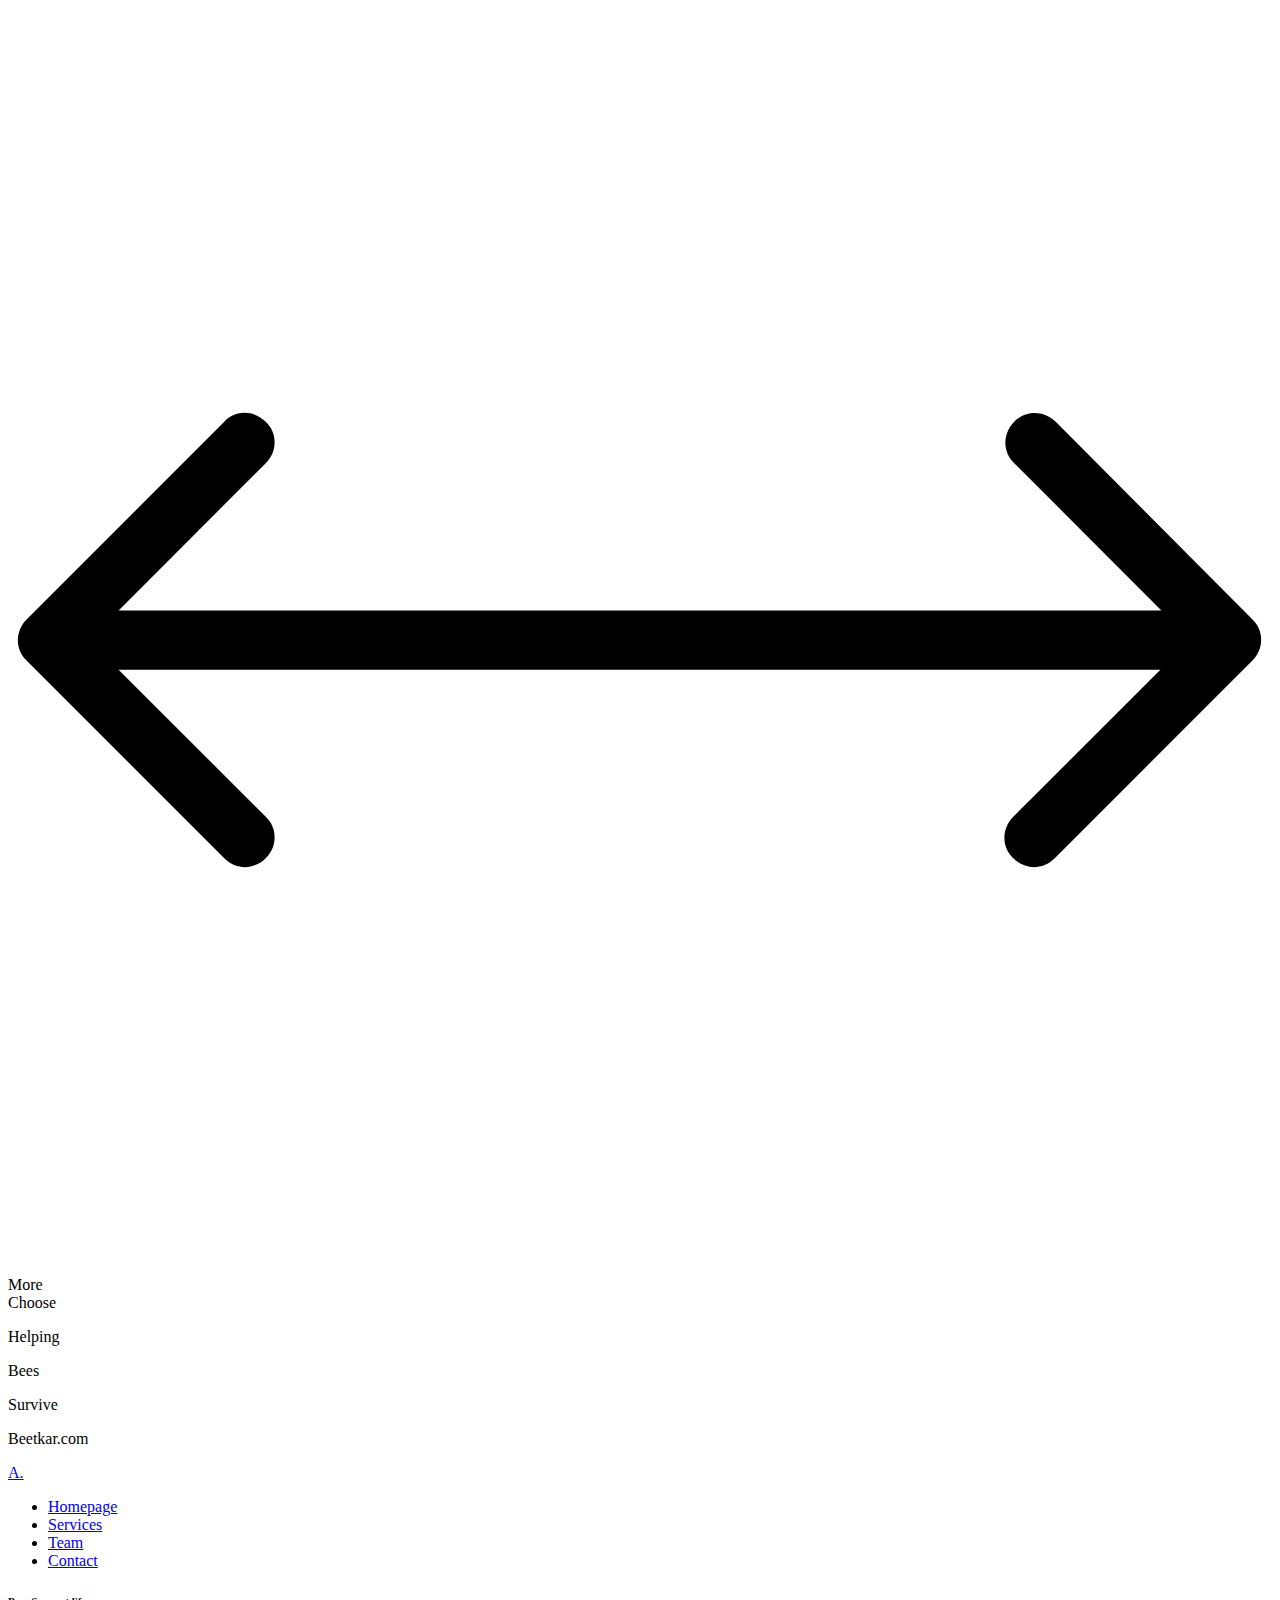
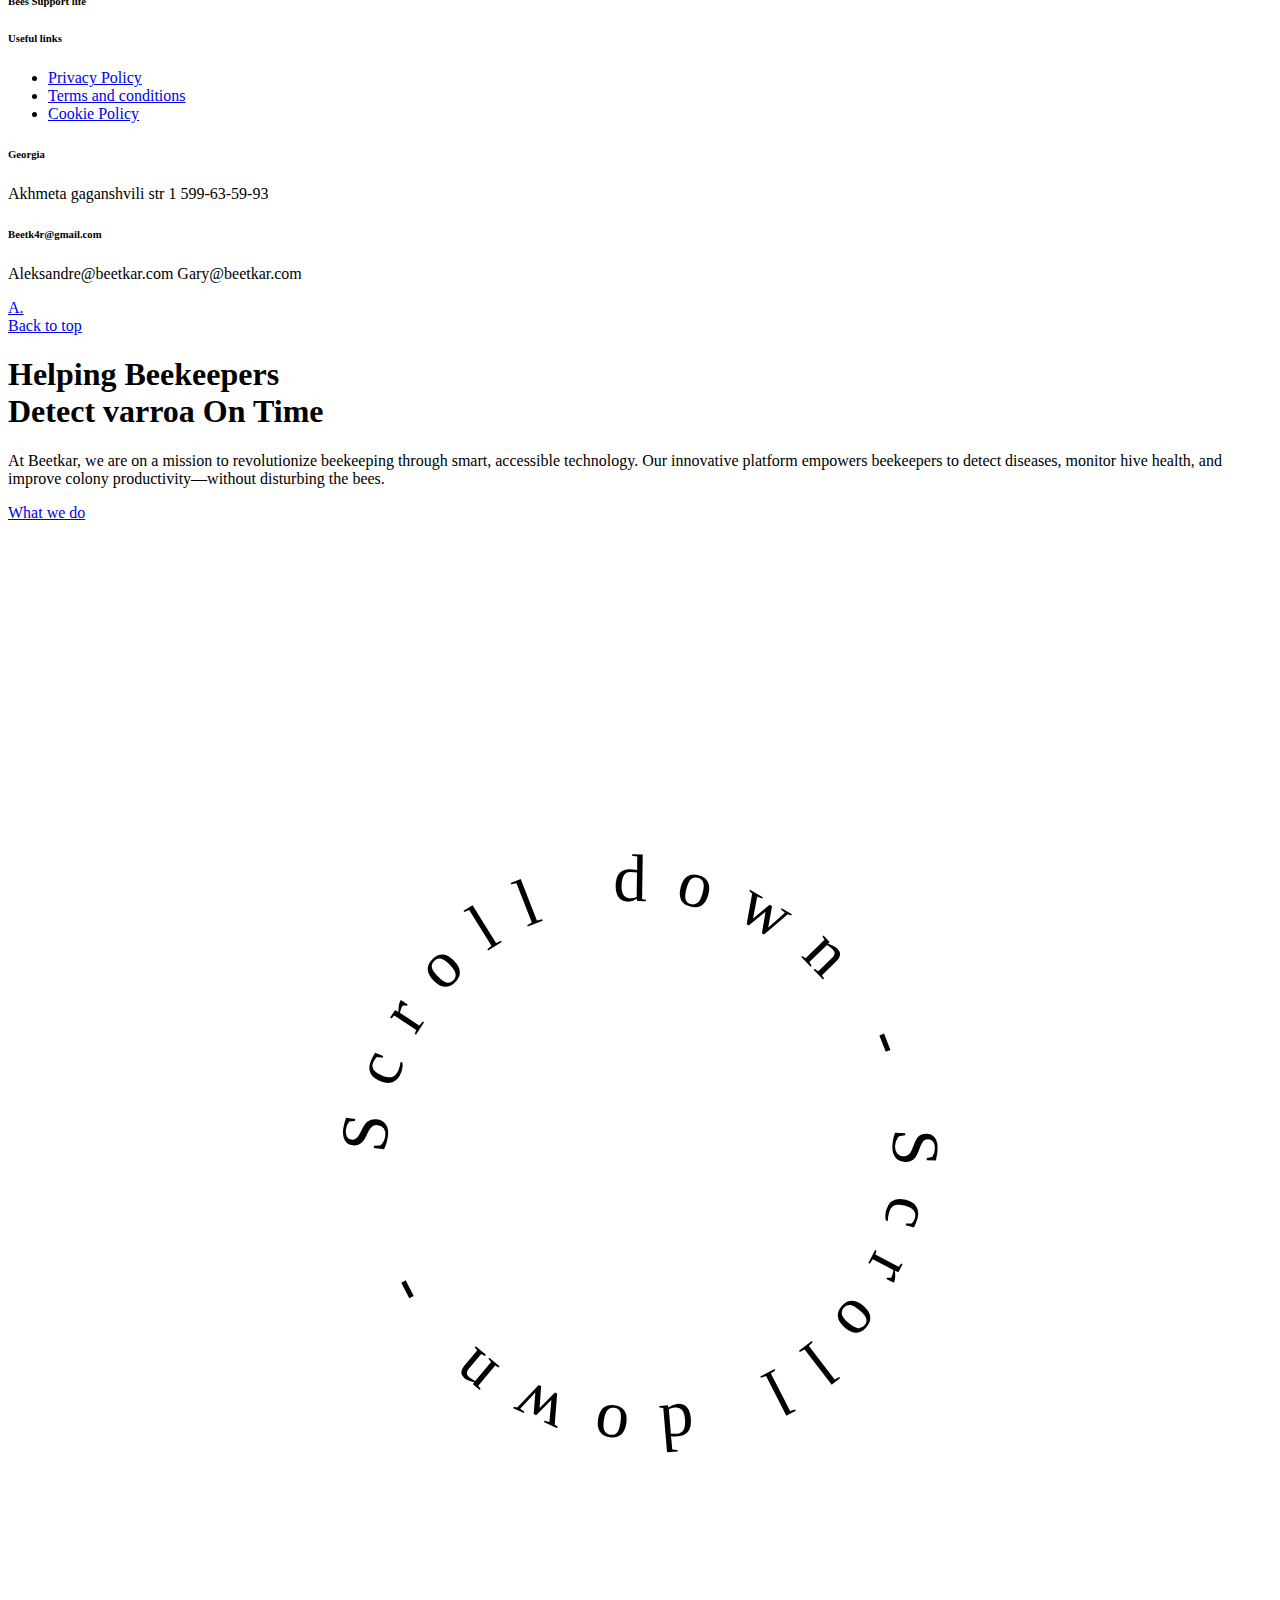
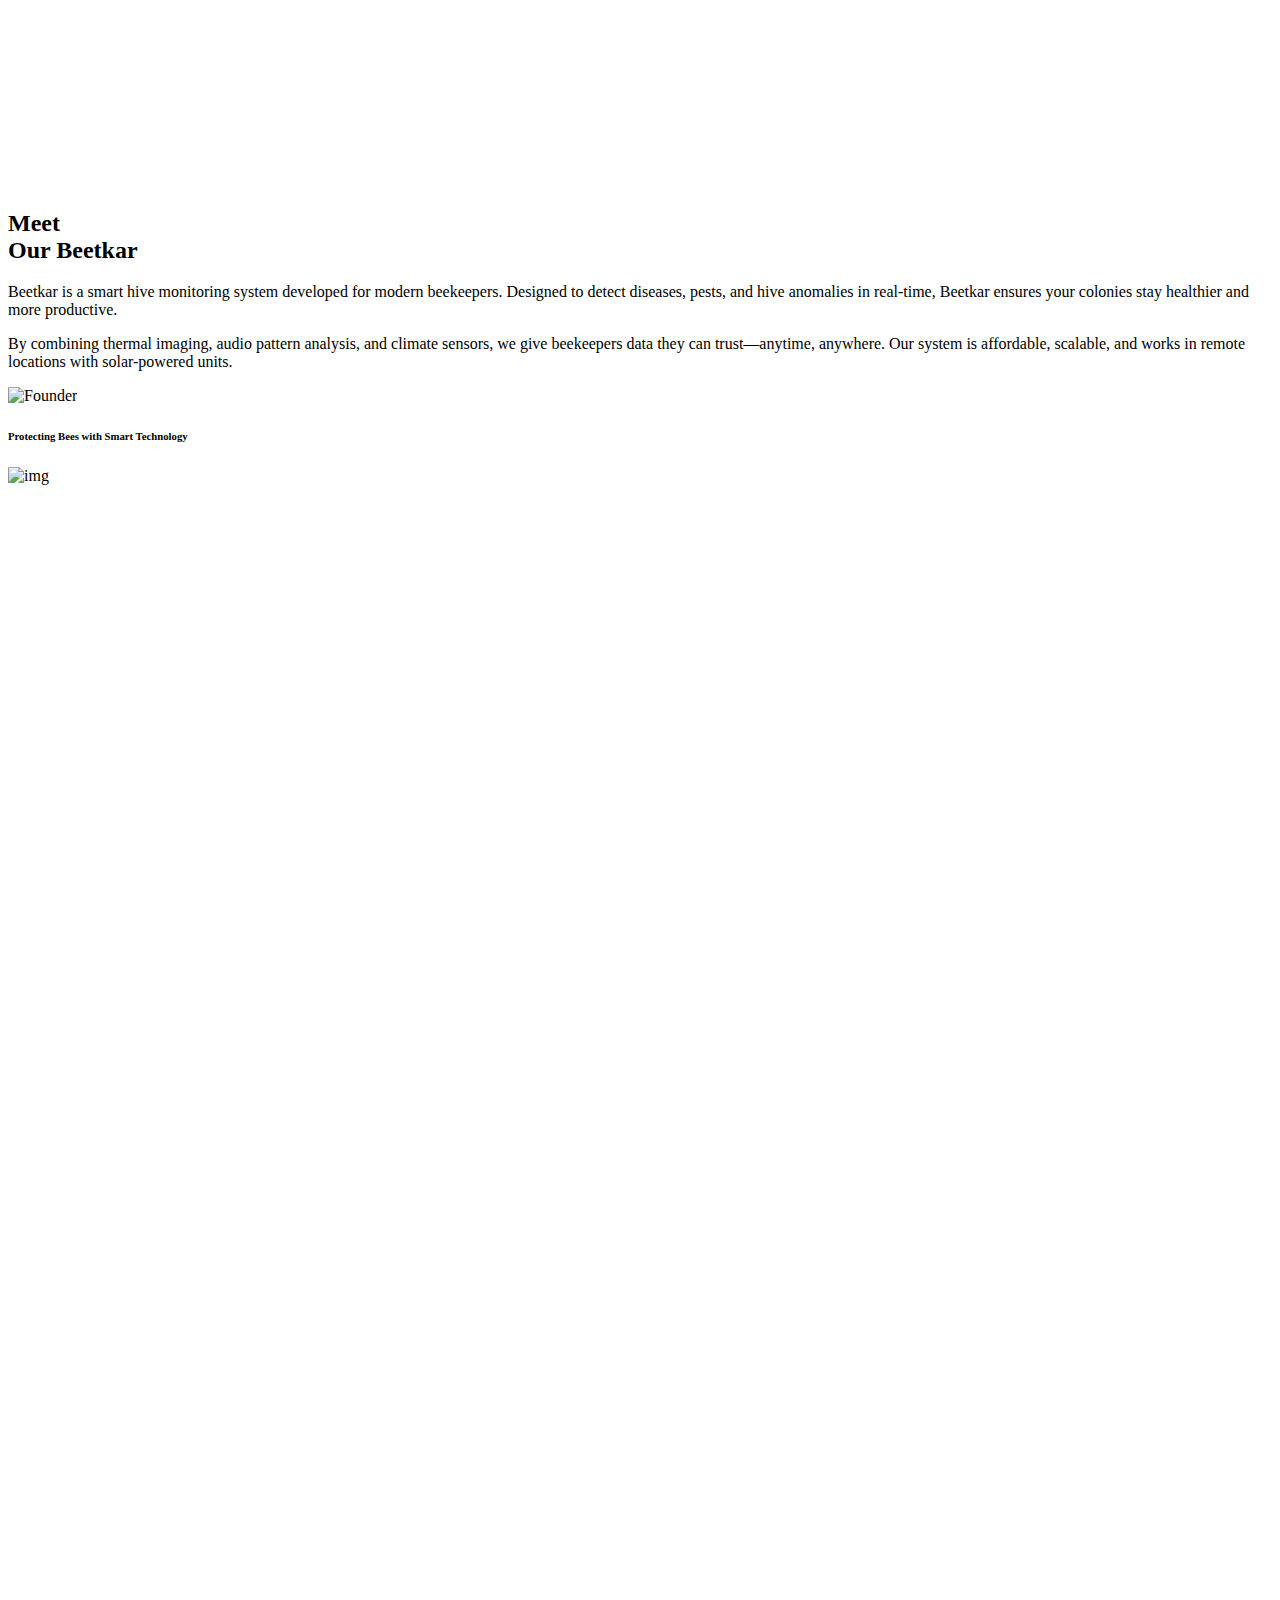
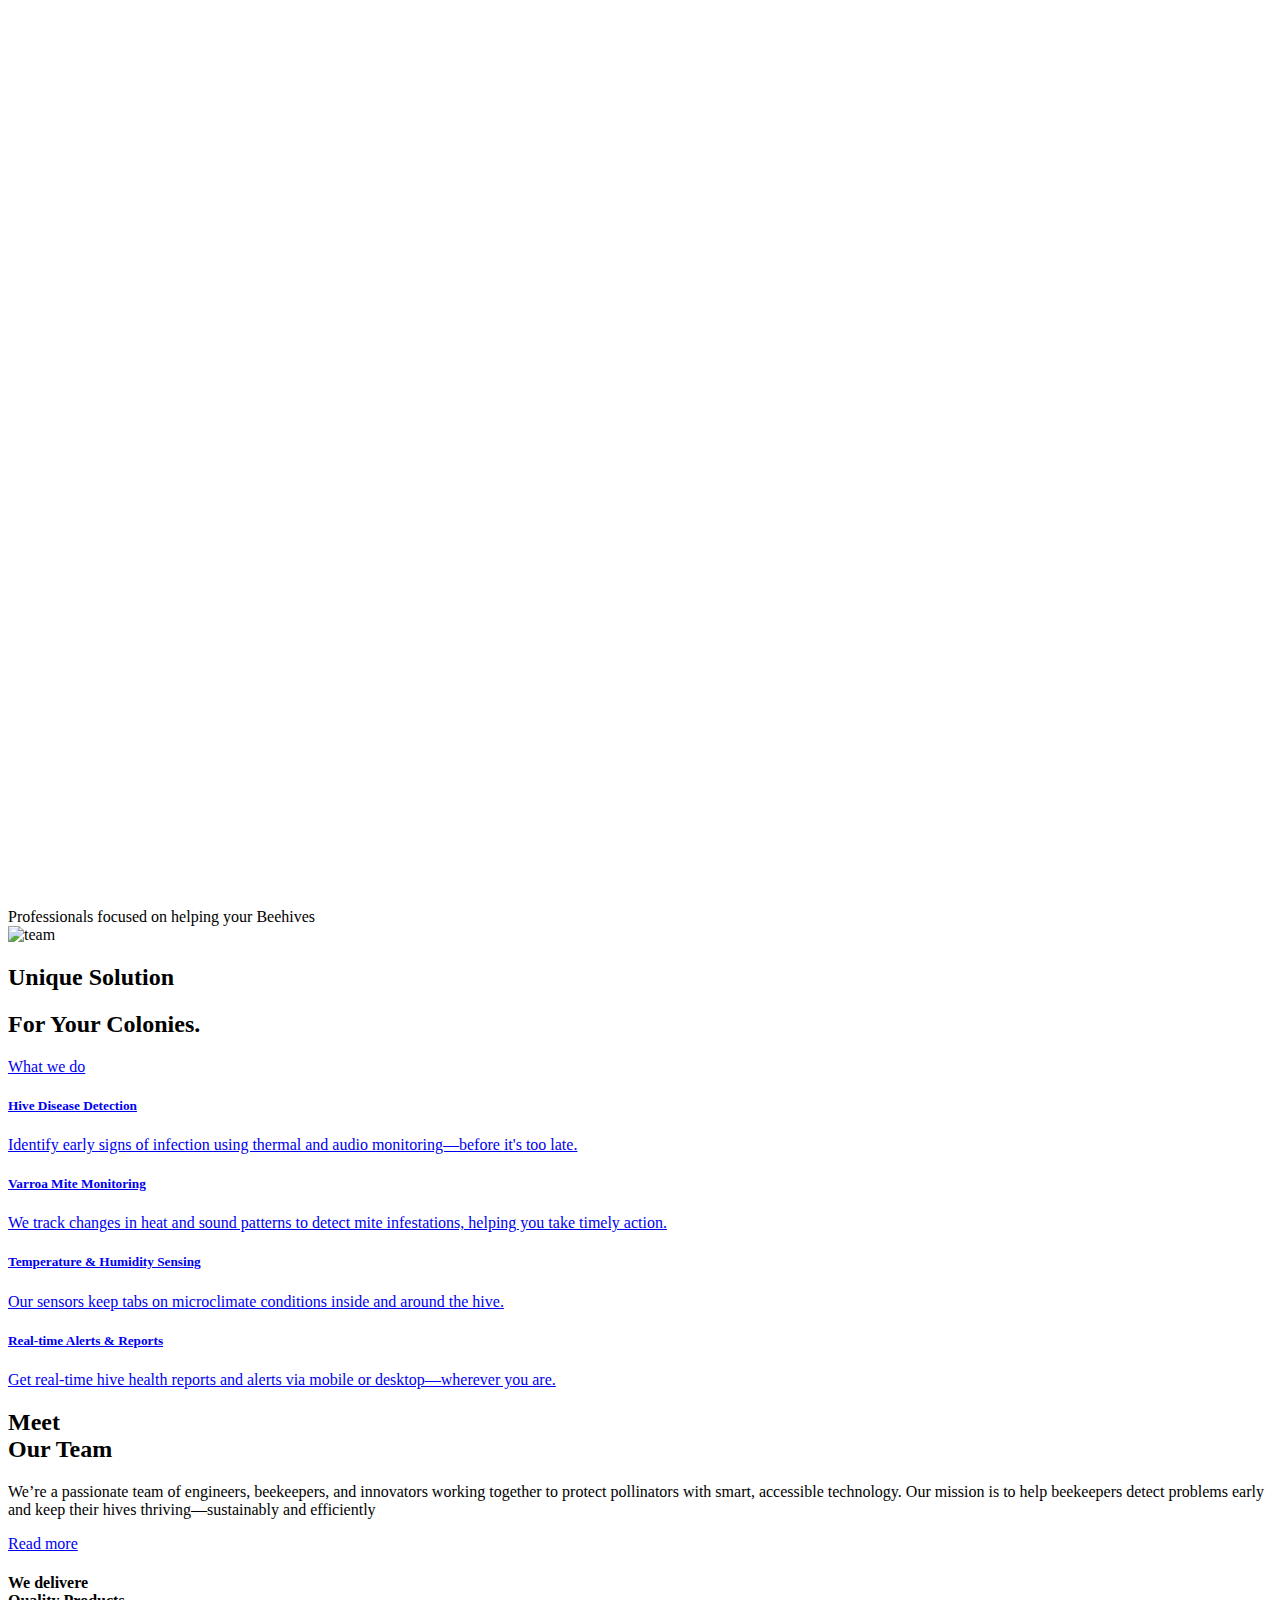
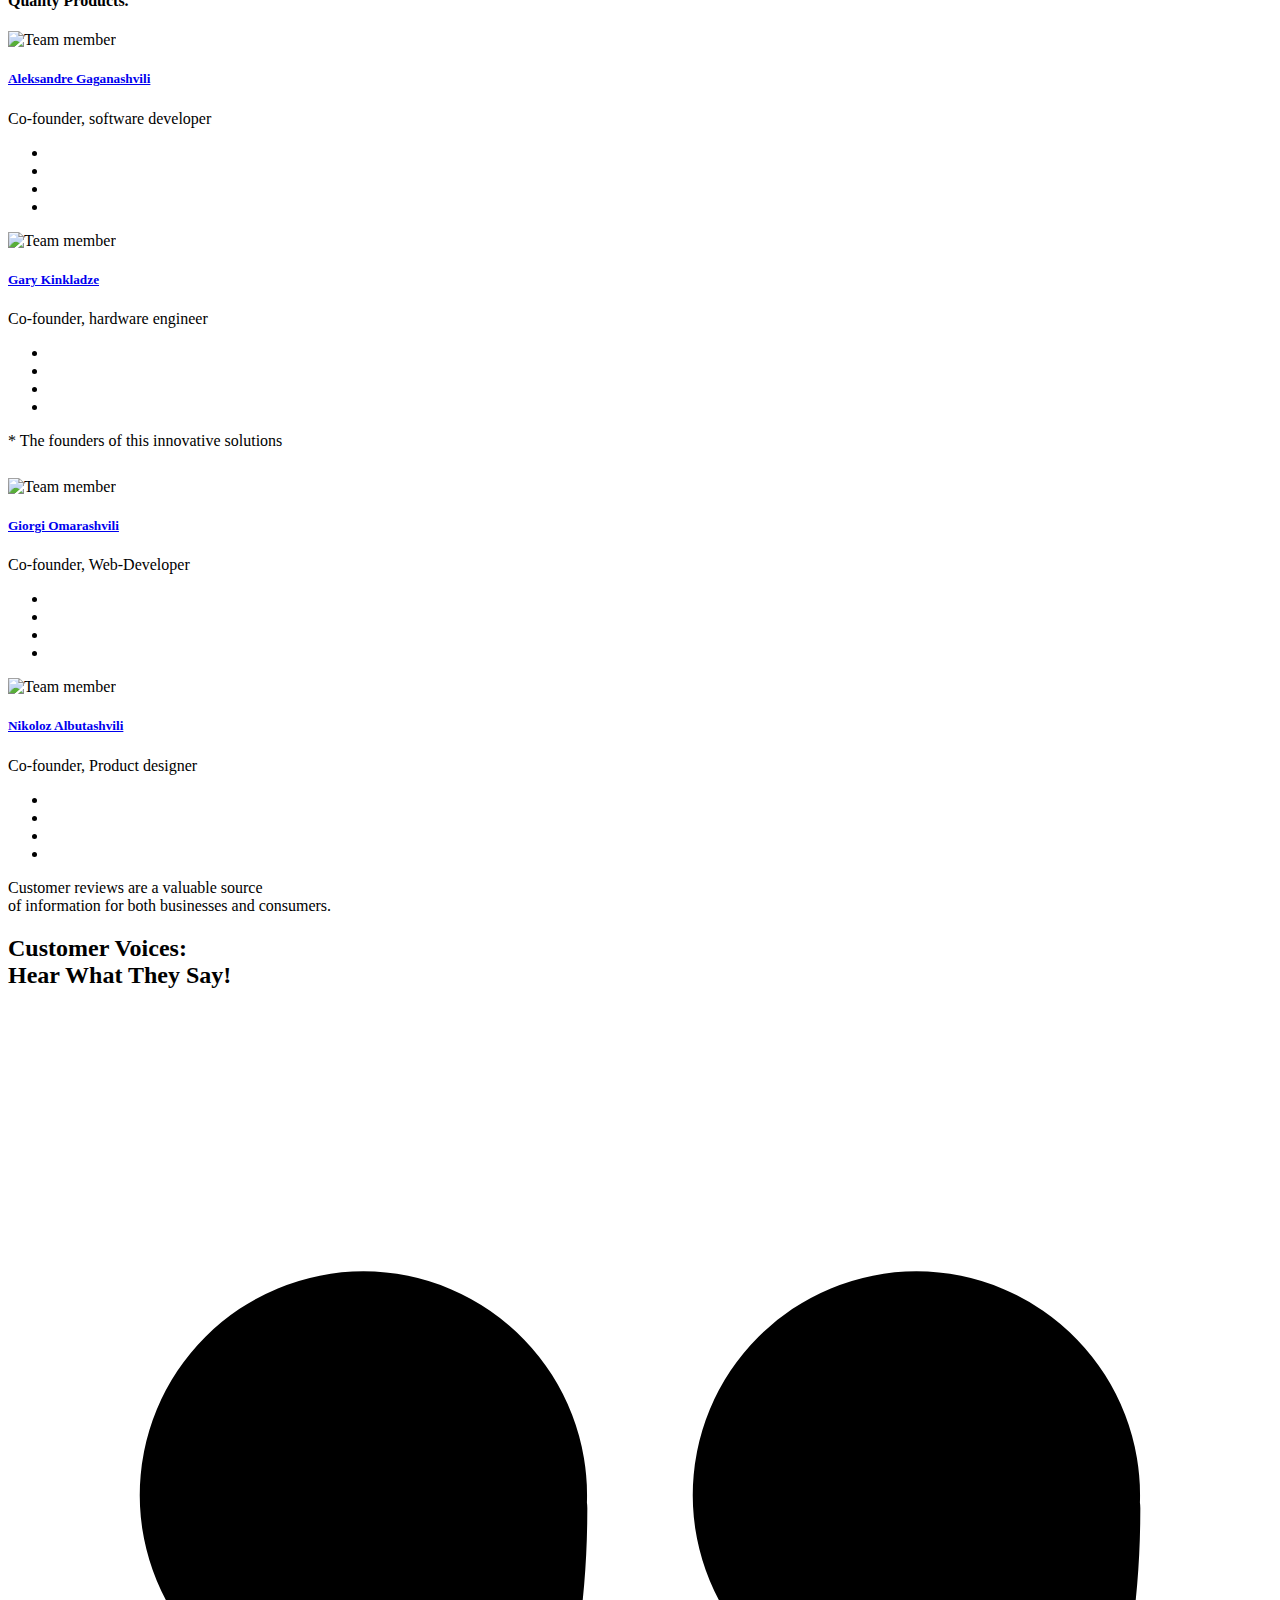
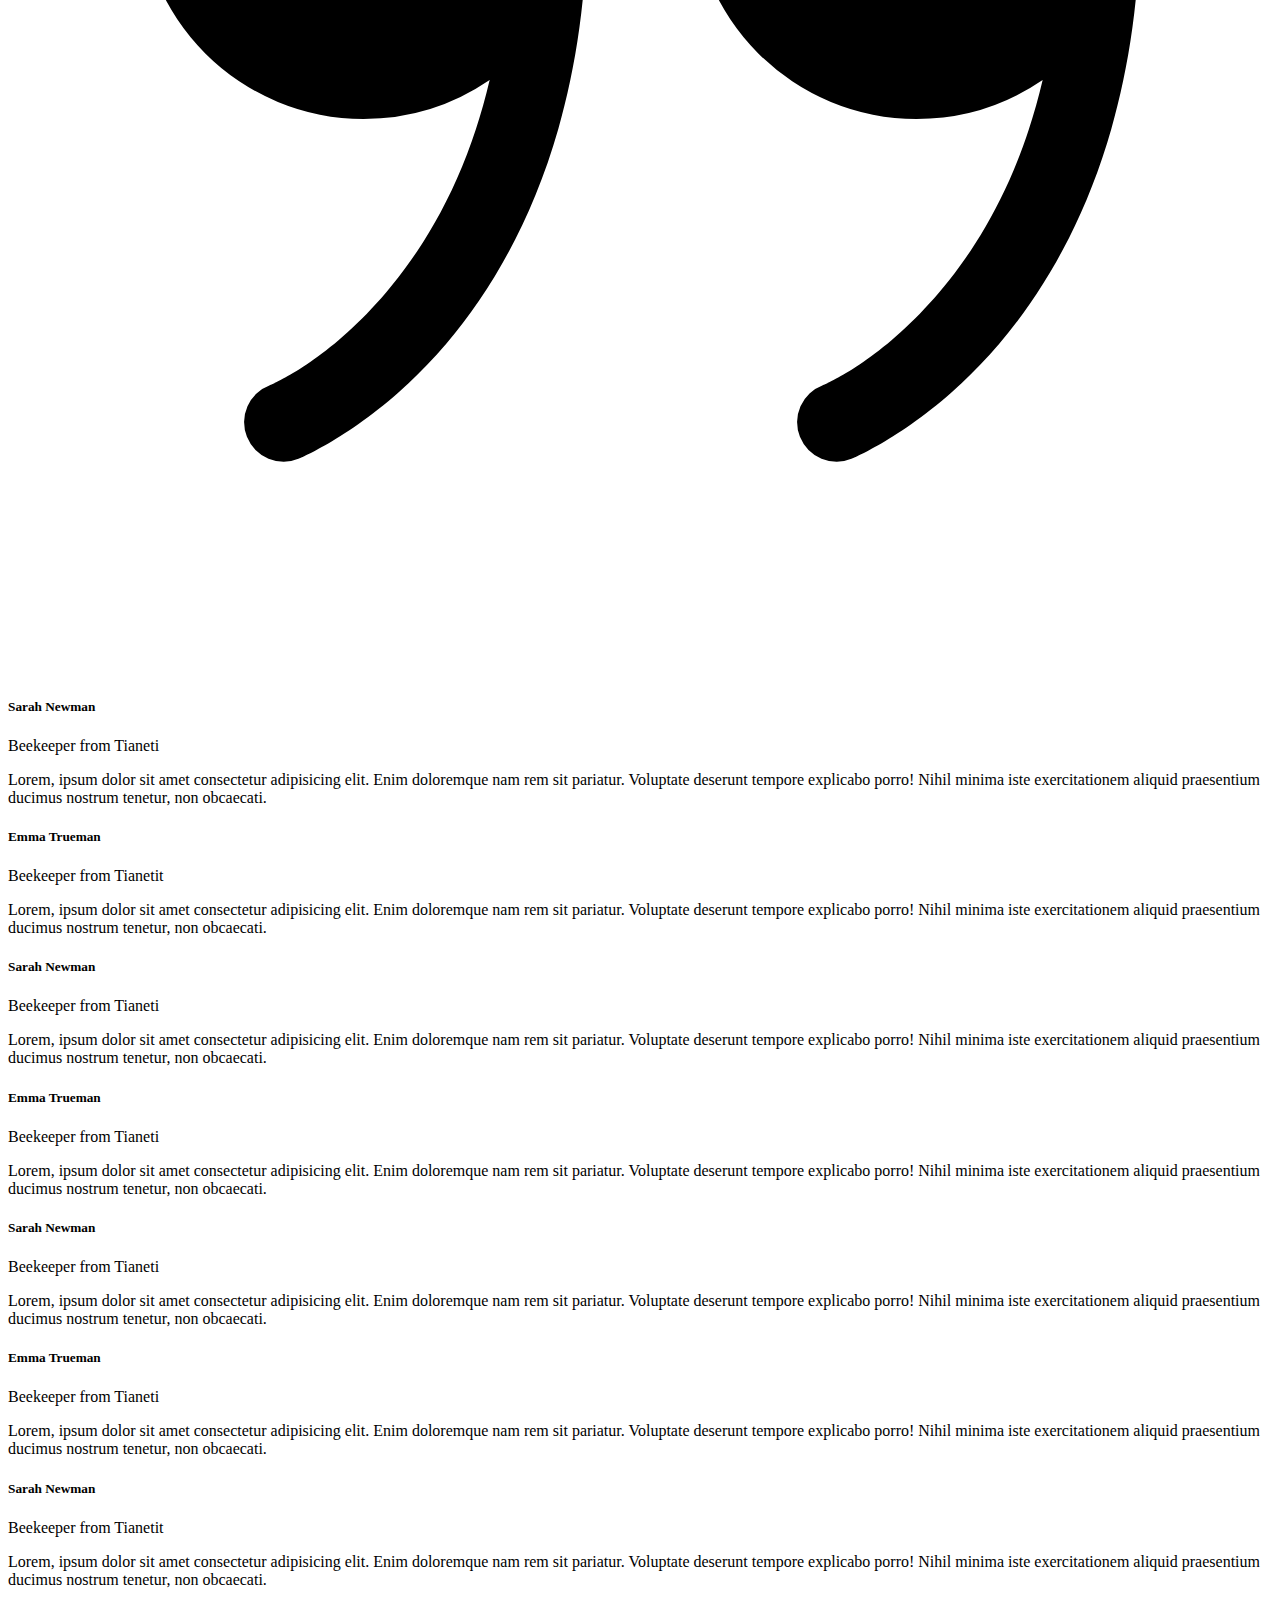
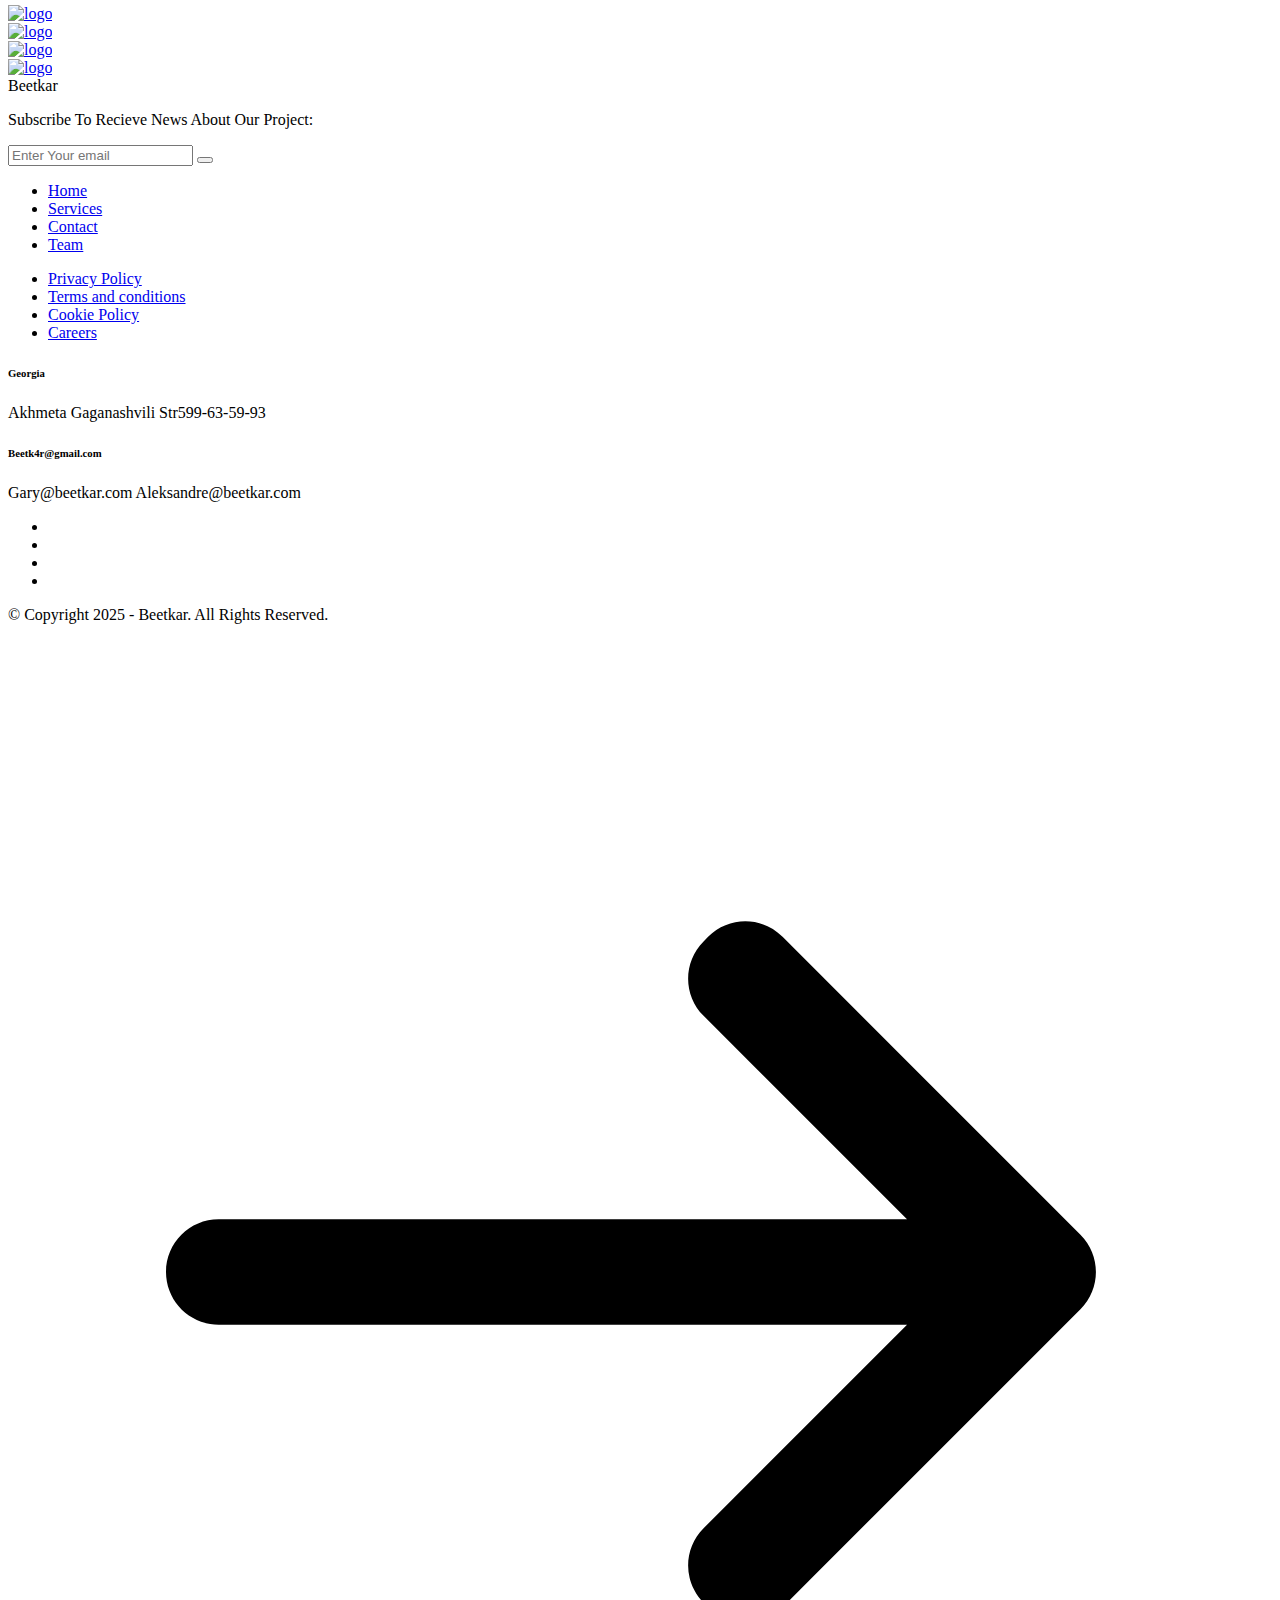
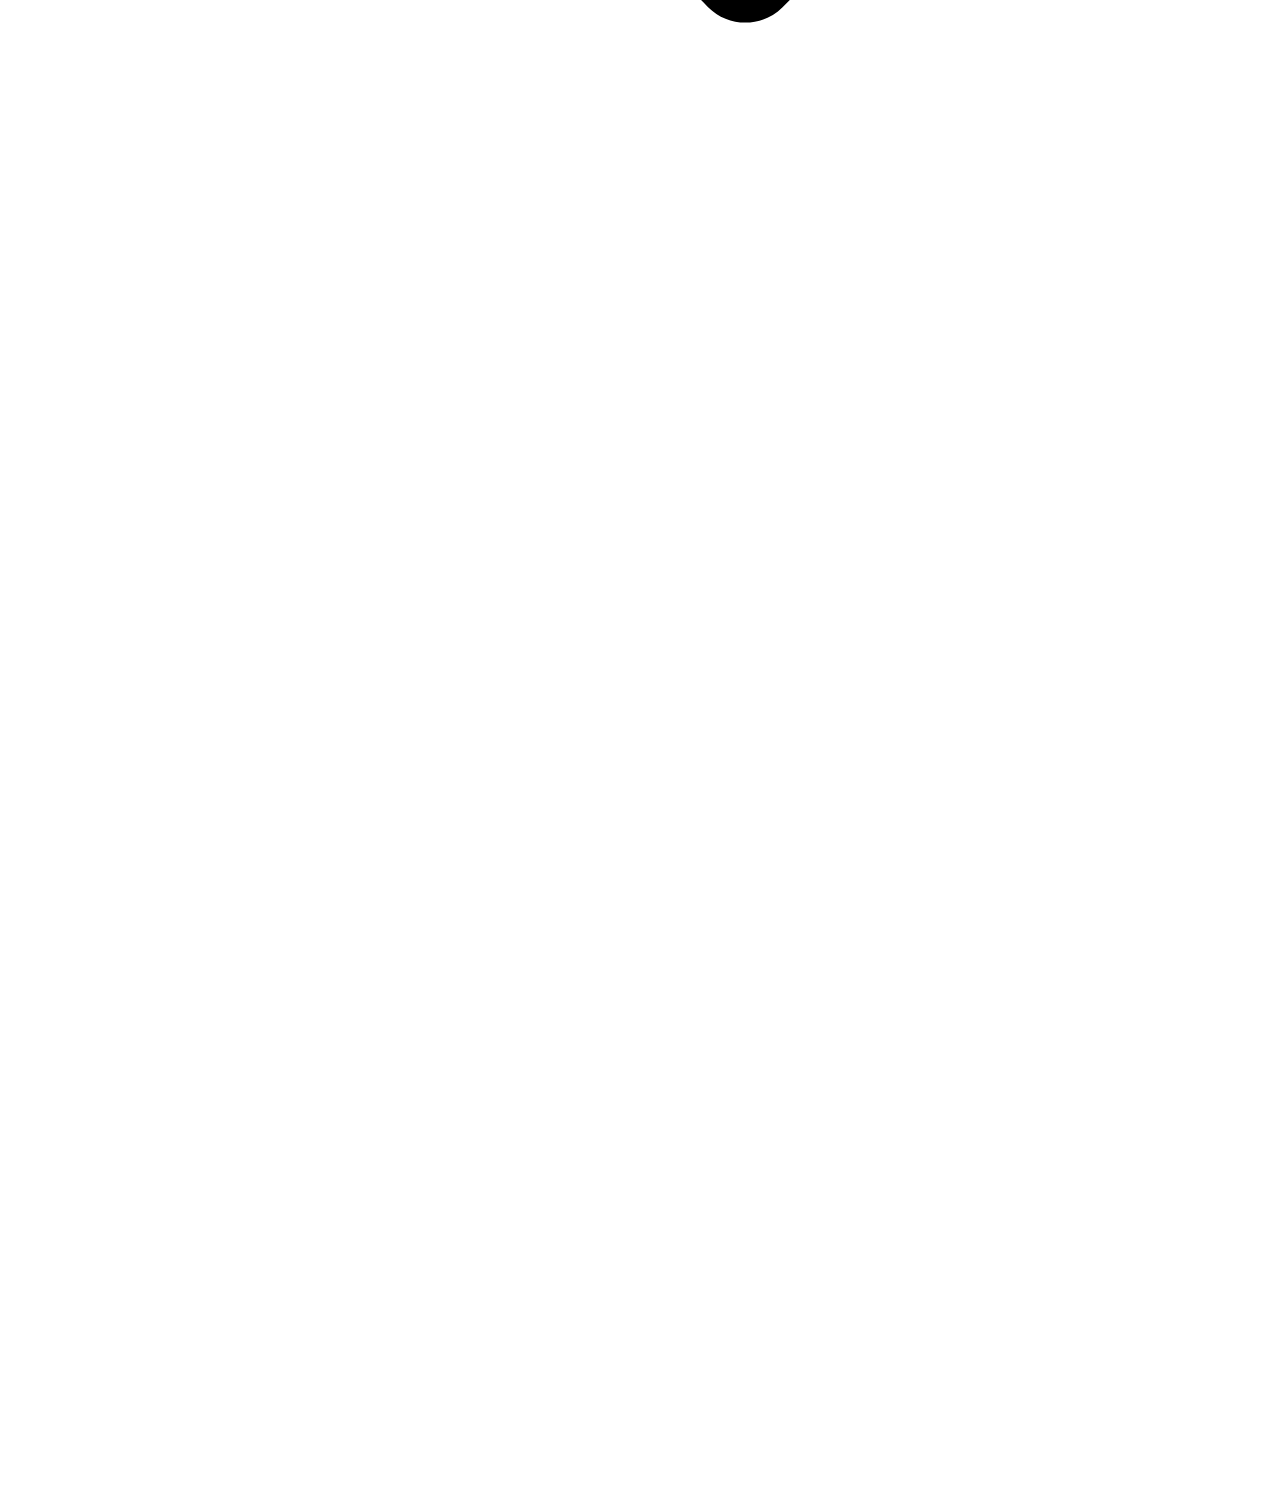
==== Index.html @ 19b712c6 "Add files via upload" ====
<!DOCTYPE html>
<html lang="zxx">

<head>

    <meta charset="UTF-8">
    <meta name="viewport" content="width=device-width, initial-scale=1.0">
    <meta http-equiv="X-UA-Compatible" content="ie=edge">

    <!-- bootstrap grid css -->
    <link rel="stylesheet" href="css/plugins/bootstrap-grid.css">
    <!-- font awesome css -->
    <link rel="stylesheet" href="css/plugins/font-awesome.min.css">
    <!-- swiper css -->
    <link rel="stylesheet" href="css/plugins/swiper.min.css">
    <!-- fancybox css -->
    <link rel="stylesheet" href="css/plugins/fancybox.min.css">
    <link rel="stylesheet" href="css/style.css">
    <!-- page name -->
    <title>Beetkar</title>

</head>

<body>

    <!-- wrapper -->
    <div class="mil-wrapper" id="top">

        <!-- cursor -->
        <div class="mil-ball">
            <span class="mil-icon-1">
                <svg viewBox="0 0 128 128">
                    <path d="M106.1,41.9c-1.2-1.2-3.1-1.2-4.2,0c-1.2,1.2-1.2,3.1,0,4.2L116.8,61H11.2l14.9-14.9c1.2-1.2,1.2-3.1,0-4.2	c-1.2-1.2-3.1-1.2-4.2,0l-20,20c-1.2,1.2-1.2,3.1,0,4.2l20,20c0.6,0.6,1.4,0.9,2.1,0.9s1.5-0.3,2.1-0.9c1.2-1.2,1.2-3.1,0-4.2	L11.2,67h105.5l-14.9,14.9c-1.2,1.2-1.2,3.1,0,4.2c0.6,0.6,1.4,0.9,2.1,0.9s1.5-0.3,2.1-0.9l20-20c1.2-1.2,1.2-3.1,0-4.2L106.1,41.9	z" />
                </svg>
            </span>
            <div class="mil-more-text">More</div>
            <div class="mil-choose-text">Сhoose</div>
        </div>
        <!-- cursor end -->

        <!-- preloader -->
        <div class="mil-preloader">
            <div class="mil-preloader-animation">
                <div class="mil-pos-abs mil-animation-1">
                    <p class="mil-h3 mil-muted mil-thin">Helping</p>
                    <p class="mil-h3 mil-muted" id="bee">Bees</p>
                    <p class="mil-h3 mil-muted mil-thin">Survive</p>
                </div>
                <div class="mil-pos-abs mil-animation-2">
                    <div class="mil-reveal-frame">
                        <p class="mil-reveal-box"></p>
                        <p class="mil-h3 mil-muted mil-thin">Beetkar.com</p>
                    </div>
                </div>
            </div>
        </div>
        <!-- preloader end -->

        <!-- scrollbar progress -->
        <div class="mil-progress-track">
            <div class="mil-progress"></div>
        </div>
        <!-- scrollbar progress end -->

        <!-- menu -->
        <div class="mil-menu-frame">
            <!-- frame clone -->
            <div class="mil-frame-top">
                <a href="Index.html" class="mil-logo">A.</a>
                <div class="mil-menu-btn">
                    <span></span>
                </div>
            </div>
            <!-- frame clone end -->
            <div class="container">
                <div class="mil-menu-content">
                    <div class="row">
                        <div class="col-xl-5">

                            <nav class="mil-main-menu" id="swupMenu">
                                <ul>
                                    <li class="mil-has-children mil-active">
                                        <a href="Index.html">Homepage</a>
                                    </li>
                                    <li class="mil-has-children">
                                        <a href="services.html">Services</a>
                                    </li>
                                    <li>
                                        <a href="team.html">Team</a>
                                    </li>
                                    <li>
                                        <a href="contact.html">Contact</a>
                                    </li>
                                </ul>
                            </nav>

                        </div>
                        <div class="col-xl-7">

                            <div class="mil-menu-right-frame">
                                <div class="mil-animation-in">
                                    <div class="mil-animation-frame">
                                        <div class="mil-animation mil-position-1 mil-scale" data-value-1="2" data-value-2="2"></div>
                                    </div>
                                </div>
                                <div class="mil-menu-right">
                                    <div class="row">
                                        <div class="col-lg-8 mil-mb-60">

                                            <h6 class="mil-muted mil-mb-30">Bees Support life</h6>

                            

                                        </div>
                                        <div class="col-lg-4 mil-mb-60">

                                            <h6 class="mil-muted mil-mb-30">Useful links</h6>

                                            <ul class="mil-menu-list">
                                                <li><a href="#." class="mil-light-soft">Privacy Policy</a></li>
                                                <li><a href="#." class="mil-light-soft">Terms and conditions</a></li>
                                                <li><a href="#." class="mil-light-soft">Cookie Policy</a></li>
                                            </ul>

                                        </div>
                                    </div>
                                    <div class="mil-divider mil-mb-60"></div>
                                    <div class="row justify-content-between">

                                        <div class="col-lg-4 mil-mb-60">

                                            <h6 class="mil-muted mil-mb-30">Georgia</h6>

                                            <p class="mil-light-soft mil-up">Akhmeta gaganshvili str 1 <span class="mil-no-wrap">599-63-59-93</span></p>

                                        </div>
                                        <div class="col-lg-4 mil-mb-60">

                                            <h6 class="mil-muted mil-mb-30">Beetk4r@gmail.com</h6>

                                            <p class="mil-light-soft">Aleksandre@beetkar.com 
                                                <span class="mil-no-wrap"> Gary@beetkar.com</span></p>

                                        </div>
                                    </div>
                                </div>
                            </div>

                        </div>
                    </div>
                </div>
            </div>
        </div>
        <!-- menu -->
        
        <!-- curtain -->
        <div class="mil-curtain"></div>
        <!-- curtain end -->

        <!-- frame -->
        <div class="mil-frame">
            <div class="mil-frame-top">
                <a href="Index.html" class="mil-logo">A.</a>
                <div class="mil-menu-btn">
                    <span></span>
                </div>
            </div>
            <div class="mil-frame-bottom">
                <div class="mil-current-page"></div>
                <div class="mil-back-to-top">
                    <a href="#top" class="mil-link mil-dark mil-arrow-place">
                        <span>Back to top</span>
                    </a>
                </div>
            </div>
        </div>
        <!-- frame end -->

        <!-- content -->
        <div class="mil-content">
            <div id="swupMain" class="mil-main-transition">

                <!-- banner -->
                <section class="mil-banner mil-dark-bg">
                    <div class="mi-invert-fix">
                        <div class="mil-animation-frame">
                            <div class="mil-animation mil-position-1 mil-scale" data-value-1="7" data-value-2="1.6"></div>
                            <div class="mil-animation mil-position-2 mil-scale" data-value-1="4" data-value-2="1"></div>
                            <div class="mil-animation mil-position-3 mil-scale" data-value-1="1.2" data-value-2=".1"></div>
                        </div>

                        <div class="mil-gradient"></div>

                        <div class="container">
                            <div class="mil-banner-content mil-up">

                                <h1 class="mil-muted mil-mb-60">Helping <span class="mil-thin">Beekeepers</span><br>Detect varroa <span class="mil-thin">On Time</span></h1>
                                <div class="row">
                                    <div class="col-md-7 col-lg-5">

                                        <p class="mil-light-soft mil-mb-60">At Beetkar, we are on a mission to revolutionize beekeeping through smart, accessible technology. Our innovative platform empowers beekeepers to detect diseases, monitor hive health, and improve colony productivity—without disturbing the bees.</p>

                                    </div>
                                </div>

                                <a href="services.html" class="mil-button mil-arrow-place mil-btn-space">
                                    <span>What we do</span>
                                </a>

                                <div class="mil-circle-text">
                                    <svg version="1.1" xmlns="http://www.w3.org/2000/svg" xmlns:xlink="http://www.w3.org/1999/xlink" x="0px" y="0px" viewBox="0 0 300 300" enable-background="new 0 0 300 300" xml:space="preserve" class="mil-ct-svg mil-rotate" data-value="360">
                                        <defs>
                                            <path id="circlePath" d="M 150, 150 m -60, 0 a 60,60 0 0,1 120,0 a 60,60 0 0,1 -120,0 " />
                                        </defs>
                                        <circle cx="150" cy="100" r="75" fill="none" />
                                        <g>
                                            <use xlink:href="#circlePath" fill="none" />
                                            <text style="letter-spacing: 6.5px">
                                                <!-- circle text -->
                                                <textPath xlink:href="#circlePath">Scroll down - Scroll down - </textPath>
                                            </text>
                                        </g>
                                    </svg>
                                    <a href="#about" class="mil-button mil-arrow-place mil-icon-button mil-arrow-down"></a>
                                </div>

                            </div>
                        </div>
                    </div>
                </section>
                <!-- banner end -->

                <!-- about -->
                <section id="about">
                    <div class="container mil-p-120-30">
                        <div class="row justify-content-between align-items-center">
                            <div class="col-lg-6 col-xl-5">

                                <div class="mil-mb-90">
                                    <h2 class="mil-up mil-mb-60">Meet <br>Our <span class="mil-thin">Beetkar</span></h2>
                                    <p class="mil-up mil-mb-30">Beetkar is a smart hive monitoring system developed for modern beekeepers. Designed to detect diseases, pests, and hive anomalies in real-time, Beetkar ensures your colonies stay healthier and more productive.</p>

                                    <p class="mil-up mil-mb-60">By combining thermal imaging, audio pattern analysis, and climate sensors, we give beekeepers data they can trust—anytime, anywhere. Our system is affordable, scalable, and works in remote locations with solar-powered units.</p>

                                    <div class="mil-about-quote">
                                        <div class="mil-avatar mil-up">
                                            <img src="../Beetkar/img/photo/beekeeper-is-working-with-bees-and-beehives-on-the-2024-11-03-00-43-08-utc.jpg" alt="Founder">
                                        </div>
                                        <h6 class="mil-quote mil-up">Protecting Bees with <span class="mil-thin">Smart Technology</span><span class="mil-thin"></span></h6>
                                    </div>
                                </div>

                            </div>
                            <div class="col-lg-5">

                                <div class="mil-about-photo mil-mb-90">
                                    <div class="mil-lines-place"></div>
                                    <div class="mil-up mil-img-frame" style="padding-bottom: 160%;">
                                        <img src="../Beetkar/img/photo/meet-beekeeper.jpg" alt="img" class="mil-scale" data-value-1="1" data-value-2="1.2">
                                    </div>
                                </div>

                            </div>
                        </div>
                    </div>
                </section>
                <!-- about end -->

                <!-- services -->
                <section class="mil-dark-bg">
                    <div class="mi-invert-fix">
                        <div class="mil-animation-frame">
                            <div class="mil-animation mil-position-1 mil-scale" data-value-1="2.4" data-value-2="1.4" style="top: 300px; right: -100px"></div>
                            <div class="mil-animation mil-position-2 mil-scale" data-value-1="2" data-value-2="1" style="left: 150px"></div>
                        </div>
                        <div class="container mil-p-120-0">

                            <div class="mil-mb-120">
                                <div class="row">
                                    <div class="col-lg-10">

                                        <span class="mil-suptitle mil-light-soft mil-suptitle-right mil-up">Professionals focused on helping your Beehives<br></span>

                                    </div>
                                </div>

                                <div class="mil-complex-text justify-content-center mil-up mil-mb-15">

                                    <span class="mil-text-image"><img src="../Beetkar/img/photo/Beekeepers-talking.jpg" alt="team"></span>
                                    <h2 class="mil-h1 mil-muted mil-center">Unique <span class="mil-thin">Solution</span></h2>

                                </div>
                                <div class="mil-complex-text justify-content-center mil-up">

                                    <h2 class="mil-h1 mil-muted mil-center">For Your <span class="mil-thin">Colonies.</span></h2>
                                    <a href="services.html" class="mil-services-button mil-button mil-arrow-place"><span>What we do</span></a>

                                </div>
                            </div>

                            <div class="row mil-services-grid m-0">
                                <div class="col-md-6 col-lg-3 mil-services-grid-item p-0">

                                    <a href="service.html" class="mil-service-card-sm mil-up">
                                        <h5 class="mil-muted mil-mb-30">Hive Disease Detection <br></h5>
                                        <p class="mil-light-soft mil-mb-30">Identify early signs of infection using thermal and audio monitoring—before it's too late.</p>
                                        <div class="mil-button mil-icon-button-sm mil-arrow-place"></div>
                                    </a>

                                </div>
                                <div class="col-md-6 col-lg-3 mil-services-grid-item p-0">

                                    <a href="service.html" class="mil-service-card-sm mil-up">
                                        <h5 class="mil-muted mil-mb-30">Varroa Mite Monitoring</h5>
                                        <p class="mil-light-soft mil-mb-30">We track changes in heat and sound patterns to detect mite infestations, helping you take timely action.</p>
                                        <div class="mil-button mil-icon-button-sm mil-arrow-place"></div>
                                    </a>

                                </div>
                                <div class="col-md-6 col-lg-3 mil-services-grid-item p-0">

                                    <a href="service.html" class="mil-service-card-sm mil-up">
                                        <h5 class="mil-muted mil-mb-30">Temperature & Humidity Sensing</h5>
                                        <p class="mil-light-soft mil-mb-30">Our sensors keep tabs on microclimate conditions inside and around the hive.</p>
                                        <div class="mil-button mil-icon-button-sm mil-arrow-place"></div>
                                    </a>

                                </div>
                                <div class="col-md-6 col-lg-3 mil-services-grid-item p-0">

                                    <a href="service.html" class="mil-service-card-sm mil-up">
                                        <h5 class="mil-muted mil-mb-30">Real-time Alerts & Reports</h5>
                                        <p class="mil-light-soft mil-mb-30">Get real-time hive health reports and alerts via mobile or desktop—wherever you are.</p>
                                        <div class="mil-button mil-icon-button-sm mil-arrow-place"></div>
                                    </a>

                                </div>
                            </div>
                        </div>
                    </div>
                </section>
                <!-- services end -->

                <!-- team -->
                <section>
                    <div class="container mil-p-120-30">
                        <div class="row justify-content-between align-items-center">
                            <div class="col-lg-5 col-xl-4">

                                <div class="mil-mb-90">
                                    <h2 class="mil-up mil-mb-60">Meet <br>Our Team</h2>
                                    <p class="mil-up mil-mb-30">We’re a passionate team of engineers, beekeepers, and innovators working together to protect pollinators with smart, accessible technology. Our mission is to help beekeepers detect problems early and keep their hives thriving—sustainably and efficiently</p>

                                    <p class="mil-up mil-mb-60"></p>

                                    <div class="mil-up"><a href="team.html" class="mil-button mil-arrow-place mil-mb-60"><span>Read more</span></a></div>

                                    <h4 class="mil-up"><span class="mil-thin">We</span> delivere <br><span class="mil-thin">Quality</span> Products.</h4>
                                </div>

                            </div>
                            <div class="col-lg-6">

                                <div class="mil-team-list">
                                    <div class="mil-lines-place"></div>

                                    <div class="row mil-mb-60">
                                        <div class="col-sm-6">

                                            <div class="mil-team-card mil-up mil-mb-30">
                                                <img src="img/Team/Aleksandre 2.0.jpg" alt="Team member">
                                                <div class="mil-description">
                                                    <div class="mil-secrc-text">
                                                        <h5 class="mil-muted mil-mb-5"><a href="#">Aleksandre Gaganashvili</a></h5>
                                                        <p class="mil-link mil-light-soft mil-mb-10">Co-founder, software developer</p>
                                                        <ul class="mil-social-icons mil-center">
                                                            <li><a href="#." target="_blank" class="social-icon"> <i class="fab fa-behance"></i></a></li>
                                                            <li><a href="#." target="_blank" class="social-icon"> <i class="fab fa-dribbble"></i></a></li>
                                                            <li><a href="#." target="_blank" class="social-icon"> <i class="fab fa-twitter"></i></a></li>
                                                            <li><a href="#." target="_blank" class="social-icon"> <i class="fab fa-github"></i></a></li>
                                                        </ul>
                                                    </div>
                                                </div>
                                            </div>

                                            <div class="mil-team-card mil-up mil-mb-30">
                                                <img src="img/Team/gary.jpg" alt="Team member">
                                                <div class="mil-description">
                                                    <div class="mil-secrc-text">
                                                        <h5 class="mil-muted mil-mb-5"><a href="home-2.html">Gary Kinkladze</a></h5>
                                                        <p class="mil-link mil-light-soft mil-mb-10">Co-founder, hardware engineer</p>
                                                        <ul class="mil-social-icons mil-center">
                                                            <li><a href="#." target="_blank" class="social-icon"> <i class="fab fa-behance"></i></a></li>
                                                            <li><a href="#." target="_blank" class="social-icon"> <i class="fab fa-dribbble"></i></a></li>
                                                            <li><a href="#." target="_blank" class="social-icon"> <i class="fab fa-twitter"></i></a></li>
                                                            <li><a href="#." target="_blank" class="social-icon"> <i class="fab fa-github"></i></a></li>
                                                        </ul>
                                                    </div>
                                                </div>
                                            </div>

                                        </div>
                                        <div class="col-sm-6">

                                            <p class="mil-mobile-hidden mil-text-sm mil-mb-30" style="height: 30px;"><span class="mil-accent">*</span> The founders of this innovative solutions</p>

                                            <div class="mil-team-card mil-up mil-mb-30">
                                                <img src="img/Team/omara.jpg" alt="Team member">
                                                <div class="mil-description">
                                                    <div class="mil-secrc-text">
                                                        <h5 class="mil-muted mil-mb-5"><a href="home-2.html">Giorgi Omarashvili</a></h5>
                                                        <p class="mil-link mil-light-soft mil-mb-10">Co-founder, Web-Developer</p>
                                                        <ul class="mil-social-icons mil-center">
                                                            <li><a href="#." target="_blank" class="social-icon"> <i class="fab fa-behance"></i></a></li>
                                                            <li><a href="#." target="_blank" class="social-icon"> <i class="fab fa-dribbble"></i></a></li>
                                                            <li><a href="#." target="_blank" class="social-icon"> <i class="fab fa-twitter"></i></a></li>
                                                            <li><a href="#." target="_blank" class="social-icon"> <i class="fab fa-github"></i></a></li>
                                                        </ul>
                                                    </div>
                                                </div>
                                            </div>

                                            <div class="mil-team-card mil-up mil-mb-30">
                                                <img src="img/Team/Nikolozi.jpg" alt="Team member">
                                                <div class="mil-description">
                                                    <div class="mil-secrc-text">
                                                        <h5 class="mil-muted mil-mb-5"><a href="home-2.html">Nikoloz Albutashvili</a></h5>
                                                        <p class="mil-link mil-light-soft mil-mb-10">Co-founder, Product designer</p>
                                                        <ul class="mil-social-icons mil-center">
                                                            <li><a href="#." target="_blank" class="social-icon"> <i class="fab fa-behance"></i></a></li>
                                                            <li><a href="#." target="_blank" class="social-icon"> <i class="fab fa-dribbble"></i></a></li>
                                                            <li><a href="#." target="_blank" class="social-icon"> <i class="fab fa-twitter"></i></a></li>
                                                            <li><a href="#." target="_blank" class="social-icon"> <i class="fab fa-github"></i></a></li>
                                                        </ul>
                                                    </div>
                                                </div>
                                            </div>

                                        </div>
                                    </div>

                                </div>

                            </div>
                        </div>
                    </div>
                </section>
                <!-- team end -->

                <!-- reviews -->
                <section class="mil-soft-bg">
                    <div class="container mil-p-120-120">

                        <div class="row">
                            <div class="col-lg-10">

                                <span class="mil-suptitle mil-suptitle-right mil-suptitle-dark mil-up">Customer reviews are a valuable source <br>of information for both businesses and consumers.</span>

                            </div>
                        </div>

                        <h2 class="mil-center mil-up mil-mb-60">Customer <span class="mil-thin">Voices:</span> <br>Hear What <span class="mil-thin">They Say!</span></h2>

                        <div class="mil-revi-pagination mil-up mil-mb-60"></div>

                        <div class="row mil-relative justify-content-center">
                            <div class="col-lg-8">

                                <div class="mil-slider-nav mil-soft mil-reviews-nav mil-up">
                                    <div class="mil-slider-arrow mil-prev mil-revi-prev mil-arrow-place"></div>
                                    <div class="mil-slider-arrow mil-revi-next mil-arrow-place"></div>
                                </div>

                                <svg xmlns="http://www.w3.org/2000/svg" viewBox="0 0 48 48" class="mil-quote-icon mil-up">
                                    <path d="M 13.5 10 A 8.5 8.5 0 0 0 13.5 27 A 8.5 8.5 0 0 0 18.291016 25.519531 C 17.422273 29.222843 15.877848 31.803343 14.357422 33.589844 C 12.068414 36.279429 9.9433594 37.107422 9.9433594 37.107422 A 1.50015 1.50015 0 1 0 11.056641 39.892578 C 11.056641 39.892578 13.931586 38.720571 16.642578 35.535156 C 19.35357 32.349741 22 27.072581 22 19 A 1.50015 1.50015 0 0 0 21.984375 18.78125 A 8.5 8.5 0 0 0 13.5 10 z M 34.5 10 A 8.5 8.5 0 0 0 34.5 27 A 8.5 8.5 0 0 0 39.291016 25.519531 C 38.422273 29.222843 36.877848 31.803343 35.357422 33.589844 C 33.068414 36.279429 30.943359 37.107422 30.943359 37.107422 A 1.50015 1.50015 0 1 0 32.056641 39.892578 C 32.056641 39.892578 34.931586 38.720571 37.642578 35.535156 C 40.35357 32.349741 43 27.072581 43 19 A 1.50015 1.50015 0 0 0 42.984375 18.78125 A 8.5 8.5 0 0 0 34.5 10 z" fill="#000000" />
                                </svg>

                                <div class="swiper-container mil-reviews-slider">
                                    <div class="swiper-wrapper">
                                        <div class="swiper-slide">
                                            <div class="mil-review-frame mil-center" data-swiper-parallax="-200" data-swiper-parallax-opacity="0">
                                                <h5 class="mil-up mil-mb-10">Sarah Newman</h5>
                                                <p class="mil-mb-5 mil-upper mil-up mil-mb-30">Beekeeper from Tianeti</p>
                                                <p class="mil-text-xl mil-up">Lorem, ipsum dolor sit amet consectetur adipisicing elit. Enim doloremque nam rem sit pariatur. Voluptate deserunt tempore explicabo porro! Nihil minima iste exercitationem aliquid praesentium ducimus nostrum tenetur, non obcaecati.</p>
                                            </div>
                                        </div>
                                        <div class="swiper-slide">
                                            <div class="mil-review-frame mil-center" data-swiper-parallax="-200" data-swiper-parallax-opacity="0">
                                                <h5 class="mil-up mil-mb-10">Emma Trueman</h5>
                                                <p class="mil-mb-5 mil-upper mil-up mil-mb-30">Beekeeper from Tianetit</p>
                                                <p class="mil-text-xl mil-up">Lorem, ipsum dolor sit amet consectetur adipisicing elit. Enim doloremque nam rem sit pariatur. Voluptate deserunt tempore explicabo porro! Nihil minima iste exercitationem aliquid praesentium ducimus nostrum tenetur, non obcaecati.</p>
                                            </div>
                                        </div>
                                        <div class="swiper-slide">
                                            <div class="mil-review-frame mil-center" data-swiper-parallax="-200" data-swiper-parallax-opacity="0">
                                                <h5 class="mil-up mil-mb-10">Sarah Newman</h5>
                                                <p class="mil-mb-5 mil-upper mil-up mil-mb-30">Beekeeper from Tianeti</p>
                                                <p class="mil-text-xl mil-up">Lorem, ipsum dolor sit amet consectetur adipisicing elit. Enim doloremque nam rem sit pariatur. Voluptate deserunt tempore explicabo porro! Nihil minima iste exercitationem aliquid praesentium ducimus nostrum tenetur, non obcaecati.</p>
                                            </div>
                                        </div>
                                        <div class="swiper-slide">
                                            <div class="mil-review-frame mil-center" data-swiper-parallax="-200" data-swiper-parallax-opacity="0">
                                                <h5 class="mil-up mil-mb-10">Emma Trueman</h5>
                                                <p class="mil-mb-5 mil-upper mil-up mil-mb-30">Beekeeper from Tianeti</p>
                                                <p class="mil-text-xl mil-up">Lorem, ipsum dolor sit amet consectetur adipisicing elit. Enim doloremque nam rem sit pariatur. Voluptate deserunt tempore explicabo porro! Nihil minima iste exercitationem aliquid praesentium ducimus nostrum tenetur, non obcaecati.</p>
                                            </div>
                                        </div>
                                        <div class="swiper-slide">
                                            <div class="mil-review-frame mil-center" data-swiper-parallax="-200" data-swiper-parallax-opacity="0">
                                                <h5 class="mil-up mil-mb-10">Sarah Newman</h5>
                                                <p class="mil-mb-5 mil-upper mil-up mil-mb-30">Beekeeper from Tianeti</p>
                                                <p class="mil-text-xl mil-up">Lorem, ipsum dolor sit amet consectetur adipisicing elit. Enim doloremque nam rem sit pariatur. Voluptate deserunt tempore explicabo porro! Nihil minima iste exercitationem aliquid praesentium ducimus nostrum tenetur, non obcaecati.</p>
                                            </div>
                                        </div>
                                        <div class="swiper-slide">
                                            <div class="mil-review-frame mil-center" data-swiper-parallax="-200" data-swiper-parallax-opacity="0">
                                                <h5 class="mil-up mil-mb-10">Emma Trueman</h5>
                                                <p class="mil-mb-5 mil-upper mil-up mil-mb-30">Beekeeper from Tianeti</p>
                                                <p class="mil-text-xl mil-up">Lorem, ipsum dolor sit amet consectetur adipisicing elit. Enim doloremque nam rem sit pariatur. Voluptate deserunt tempore explicabo porro! Nihil minima iste exercitationem aliquid praesentium ducimus nostrum tenetur, non obcaecati.</p>
                                            </div>
                                        </div>
                                        <div class="swiper-slide">
                                            <div class="mil-review-frame mil-center" data-swiper-parallax="-200" data-swiper-parallax-opacity="0">
                                                <h5 class="mil-up mil-mb-10">Sarah Newman</h5>
                                                <p class="mil-mb-5 mil-upper mil-up mil-mb-30">Beekeeper from Tianetit</p>
                                                <p class="mil-text-xl mil-up">Lorem, ipsum dolor sit amet consectetur adipisicing elit. Enim doloremque nam rem sit pariatur. Voluptate deserunt tempore explicabo porro! Nihil minima iste exercitationem aliquid praesentium ducimus nostrum tenetur, non obcaecati.</p>
                                            </div>
                                        </div>
                                    </div>
                                </div>

                            </div>
                        </div>

                    </div>
                </section>
                <!-- reviews end -->

                <!-- partners -->
                <div class="mil-soft-bg">
                    <div class="container mil-p-0-120">

                        <div class="swiper-container mil-infinite-show mil-up">
                            <div class="swiper-wrapper">
                                <div class="swiper-slide">
                                    <a href="#." class="mil-partner-frame" style="width: 100px;"><img src="img/partners/Elkana2.png" alt="logo"></a>
                                </div>
                                <div class="swiper-slide">
                                    <a href="#." class="mil-partner-frame" style="width: 100px;"><img src="../Beetkar/img/partners/Adobe Express - file (2).png" alt="logo"></a>
                                </div>
                                <div class="swiper-slide">
                                    <a href="#." class="mil-partner-frame" style="width: 100px;"><img src="img/partners/Elkana2.png" alt="logo"></a>
                                </div>
                                <div class="swiper-slide">
                                    <a href="#." class="mil-partner-frame" style="width: 100px;"><img src="../Beetkar/img/partners/Adobe Express - file (2).png" alt="logo"></a>
                                </div>
                            </div>
                        </div>

                    </div>
                </div>
                <!-- partners end -->

                <!-- blog -->
            
                <!-- blog end -->

                <!-- footer -->
                <footer class="mil-dark-bg">
                    <div class="mi-invert-fix">
                        <div class="container mil-p-120-60">
                            <div class="row justify-content-between">
                                <div class="col-md-4 col-lg-4 mil-mb-60">

                                    <div class="mil-muted mil-logo mil-up mil-mb-30">Beetkar</div>

                                    <p class="mil-light-soft mil-up mil-mb-30">Subscribe To Recieve News About Our Project:</p>

                                    <form class="mil-subscribe-form mil-up">
                                        <input type="text" placeholder="Enter Your email">
                                        <button type="submit" class="mil-button mil-icon-button-sm mil-arrow-place"></button>
                                    </form>

                                </div>
                                <div class="col-md-7 col-lg-6">
                                    <div class="row justify-content-end">
                                        <div class="col-md-6 col-lg-7">

                                            <nav class="mil-footer-menu mil-mb-60">
                                                <ul>
                                                    <li class="mil-up mil-active">
                                                        <a href="Index.html">Home</a>
                                                    </li>

                                                    <li class="mil-up">
                                                        <a href="services.html">Services</a>
                                                    </li>
                                                    <li class="mil-up">
                                                        <a href="contact.html">Contact</a>
                                                    </li>
                                                    <li class="mil-up">
                                                        <a href="team.html">Team</a>
                                                    </li>
                                                </ul>
                                            </nav>

                                        </div>
                                        <div class="col-md-6 col-lg-5">

                                            <ul class="mil-menu-list mil-up mil-mb-60">
                                                <li><a href="#." class="mil-light-soft">Privacy Policy</a></li>
                                                <li><a href="#." class="mil-light-soft">Terms and conditions</a></li>
                                                <li><a href="#." class="mil-light-soft">Cookie Policy</a></li>
                                                <li><a href="#." class="mil-light-soft">Careers</a></li>
                                            </ul>

                                        </div>
                                    </div>
                                </div>
                            </div>

                            <div class="row justify-content-between flex-sm-row-reverse">
                                <div class="col-md-7 col-lg-6">

                                    <div class="row justify-content-between">

                                        <div class="col-md-6 col-lg-5 mil-mb-60">

                                            <h6 class="mil-muted mil-up mil-mb-30">Georgia</h6>

                                            <p class="mil-light-soft mil-up">Akhmeta Gaganashvili Str<span class="mil-no-wrap">599-63-59-93</span></p>

                                        </div>
                                        <div class="col-md-6 col-lg-5 mil-mb-60">

                                            <h6 class="mil-muted mil-up mil-mb-30">Beetk4r@gmail.com</h6>

                                            <p class="mil-light-soft mil-up">Gary@beetkar.com <span class="mil-no-wrap">Aleksandre@beetkar.com</span></p>

                                        </div>
                                    </div>

                                </div>
                                <div class="col-md-4 col-lg-6 mil-mb-60">

                                    <div class="mil-vert-between">
                                        <div class="mil-mb-30">
                                            <ul class="mil-social-icons mil-up">
                                                <li><a href="#." target="_blank" class="social-icon"> <i class="far fa-circle"></i></a></li>
                                                <li><a href="#." target="_blank" class="social-icon"> <i class="far fa-circle"></i></a></li>
                                                <li><a href="#." target="_blank" class="social-icon"> <i class="far fa-circle"></i></a></li>
                                                <li><a href="#." target="_blank" class="social-icon"> <i class="far fa-circle"></i></a></li>
                                            </ul>
                                        </div>
                                        <p class="mil-light-soft mil-up">© Copyright 2025 - Beetkar. All Rights Reserved.</p>
                                    </div>

                                </div>
                            </div>
                        </div>
                    </div>
                </footer>
                <!-- footer end -->

                <!-- hidden elements -->
                <div class="mil-hidden-elements">
                    <div class="mil-dodecahedron">
                        <div class="mil-pentagon">
                            <div></div>
                            <div></div>
                            <div></div>
                            <div></div>
                            <div></div>
                        </div>
                        <div class="mil-pentagon">
                            <div></div>
                            <div></div>
                            <div></div>
                            <div></div>
                            <div></div>
                        </div>
                        <div class="mil-pentagon">
                            <div></div>
                            <div></div>
                            <div></div>
                            <div></div>
                            <div></div>
                        </div>
                        <div class="mil-pentagon">
                            <div></div>
                            <div></div>
                            <div></div>
                            <div></div>
                            <div></div>
                        </div>
                        <div class="mil-pentagon">
                            <div></div>
                            <div></div>
                            <div></div>
                            <div></div>
                            <div></div>
                        </div>
                        <div class="mil-pentagon">
                            <div></div>
                            <div></div>
                            <div></div>
                            <div></div>
                            <div></div>
                        </div>
                        <div class="mil-pentagon">
                            <div></div>
                            <div></div>
                            <div></div>
                            <div></div>
                            <div></div>
                        </div>
                        <div class="mil-pentagon">
                            <div></div>
                            <div></div>
                            <div></div>
                            <div></div>
                            <div></div>
                        </div>
                        <div class="mil-pentagon">
                            <div></div>
                            <div></div>
                            <div></div>
                            <div></div>
                            <div></div>
                        </div>
                        <div class="mil-pentagon">
                            <div></div>
                            <div></div>
                            <div></div>
                            <div></div>
                            <div></div>
                        </div>
                        <div class="mil-pentagon">
                            <div></div>
                            <div></div>
                            <div></div>
                            <div></div>
                            <div></div>
                        </div>
                        <div class="mil-pentagon">
                            <div></div>
                            <div></div>
                            <div></div>
                            <div></div>
                            <div></div>
                        </div>
                    </div>

                    <svg xmlns="http://www.w3.org/2000/svg" viewBox="0 0 24 24" class="mil-arrow">
                        <path d="M 14 5.3417969 C 13.744125 5.3417969 13.487969 5.4412187 13.292969 5.6367188 L 13.207031 5.7226562 C 12.816031 6.1136563 12.816031 6.7467188 13.207031 7.1367188 L 17.070312 11 L 4 11 C 3.448 11 3 11.448 3 12 C 3 12.552 3.448 13 4 13 L 17.070312 13 L 13.207031 16.863281 C 12.816031 17.254281 12.816031 17.887344 13.207031 18.277344 L 13.292969 18.363281 C 13.683969 18.754281 14.317031 18.754281 14.707031 18.363281 L 20.363281 12.707031 C 20.754281 12.316031 20.754281 11.682969 20.363281 11.292969 L 14.707031 5.6367188 C 14.511531 5.4412187 14.255875 5.3417969 14 5.3417969 z" />
                    </svg>

                    <svg width="250" viewBox="0 0 300 1404" fill="none" xmlns="http://www.w3.org/2000/svg" class="mil-lines">
                        <path fill-rule="evenodd" clip-rule="evenodd" d="M1 892L1 941H299V892C299 809.71 232.29 743 150 743C67.7096 743 1 809.71 1 892ZM0 942H300V892C300 809.157 232.843 742 150 742C67.1573 742 0 809.157 0 892L0 942Z" class="mil-move" />
                        <path fill-rule="evenodd" clip-rule="evenodd" d="M299 146V97L1 97V146C1 228.29 67.7096 295 150 295C232.29 295 299 228.29 299 146ZM300 96L0 96V146C0 228.843 67.1573 296 150 296C232.843 296 300 228.843 300 146V96Z" class="mil-move" />
                        <path fill-rule="evenodd" clip-rule="evenodd" d="M299 1H1V1403H299V1ZM0 0V1404H300V0H0Z" />
                        <path fill-rule="evenodd" clip-rule="evenodd" d="M150 -4.37115e-08L150 1404L149 1404L149 0L150 -4.37115e-08Z" />
                        <path fill-rule="evenodd" clip-rule="evenodd" d="M150 1324C232.29 1324 299 1257.29 299 1175C299 1092.71 232.29 1026 150 1026C67.7096 1026 1 1092.71 1 1175C1 1257.29 67.7096 1324 150 1324ZM150 1325C232.843 1325 300 1257.84 300 1175C300 1092.16 232.843 1025 150 1025C67.1573 1025 0 1092.16 0 1175C0 1257.84 67.1573 1325 150 1325Z" class="mil-move" />
                        <path fill-rule="evenodd" clip-rule="evenodd" d="M300 1175H0V1174H300V1175Z" class="mil-move" />
                        <path fill-rule="evenodd" clip-rule="evenodd" d="M150 678C232.29 678 299 611.29 299 529C299 446.71 232.29 380 150 380C67.7096 380 1 446.71 1 529C1 611.29 67.7096 678 150 678ZM150 679C232.843 679 300 611.843 300 529C300 446.157 232.843 379 150 379C67.1573 379 0 446.157 0 529C0 611.843 67.1573 679 150 679Z" class="mil-move" />
                        <path fill-rule="evenodd" clip-rule="evenodd" d="M299 380H1V678H299V380ZM0 379V679H300V379H0Z" class="mil-move" />
                    </svg>
                </div>
                <!-- hidden elements end -->

            </div>
        </div>
        <!-- content -->
    </div>
    <!-- wrapper end -->

    <!-- jQuery js -->
    <script src="js/plugins/jquery.min.js"></script>
    <!-- swup js -->
    <script src="js/plugins/swup.min.js"></script>
    <!-- swiper js -->
    <script src="js/plugins/swiper.min.js"></script>
    <!-- fancybox js -->
    <script src="js/plugins/fancybox.min.js"></script>
    <!-- gsap js -->
    <script src="js/plugins/gsap.min.js"></script>
    <!-- scroll smoother -->
    <script src="js/plugins/smooth-scroll.js"></script>
    <!-- scroll trigger js -->
    <script src="js/plugins/ScrollTrigger.min.js"></script>
    <!-- scroll to js -->
    <script src="js/plugins/ScrollTo.min.js"></script>

    <script src="js/main.js"></script>

</body>

</html>
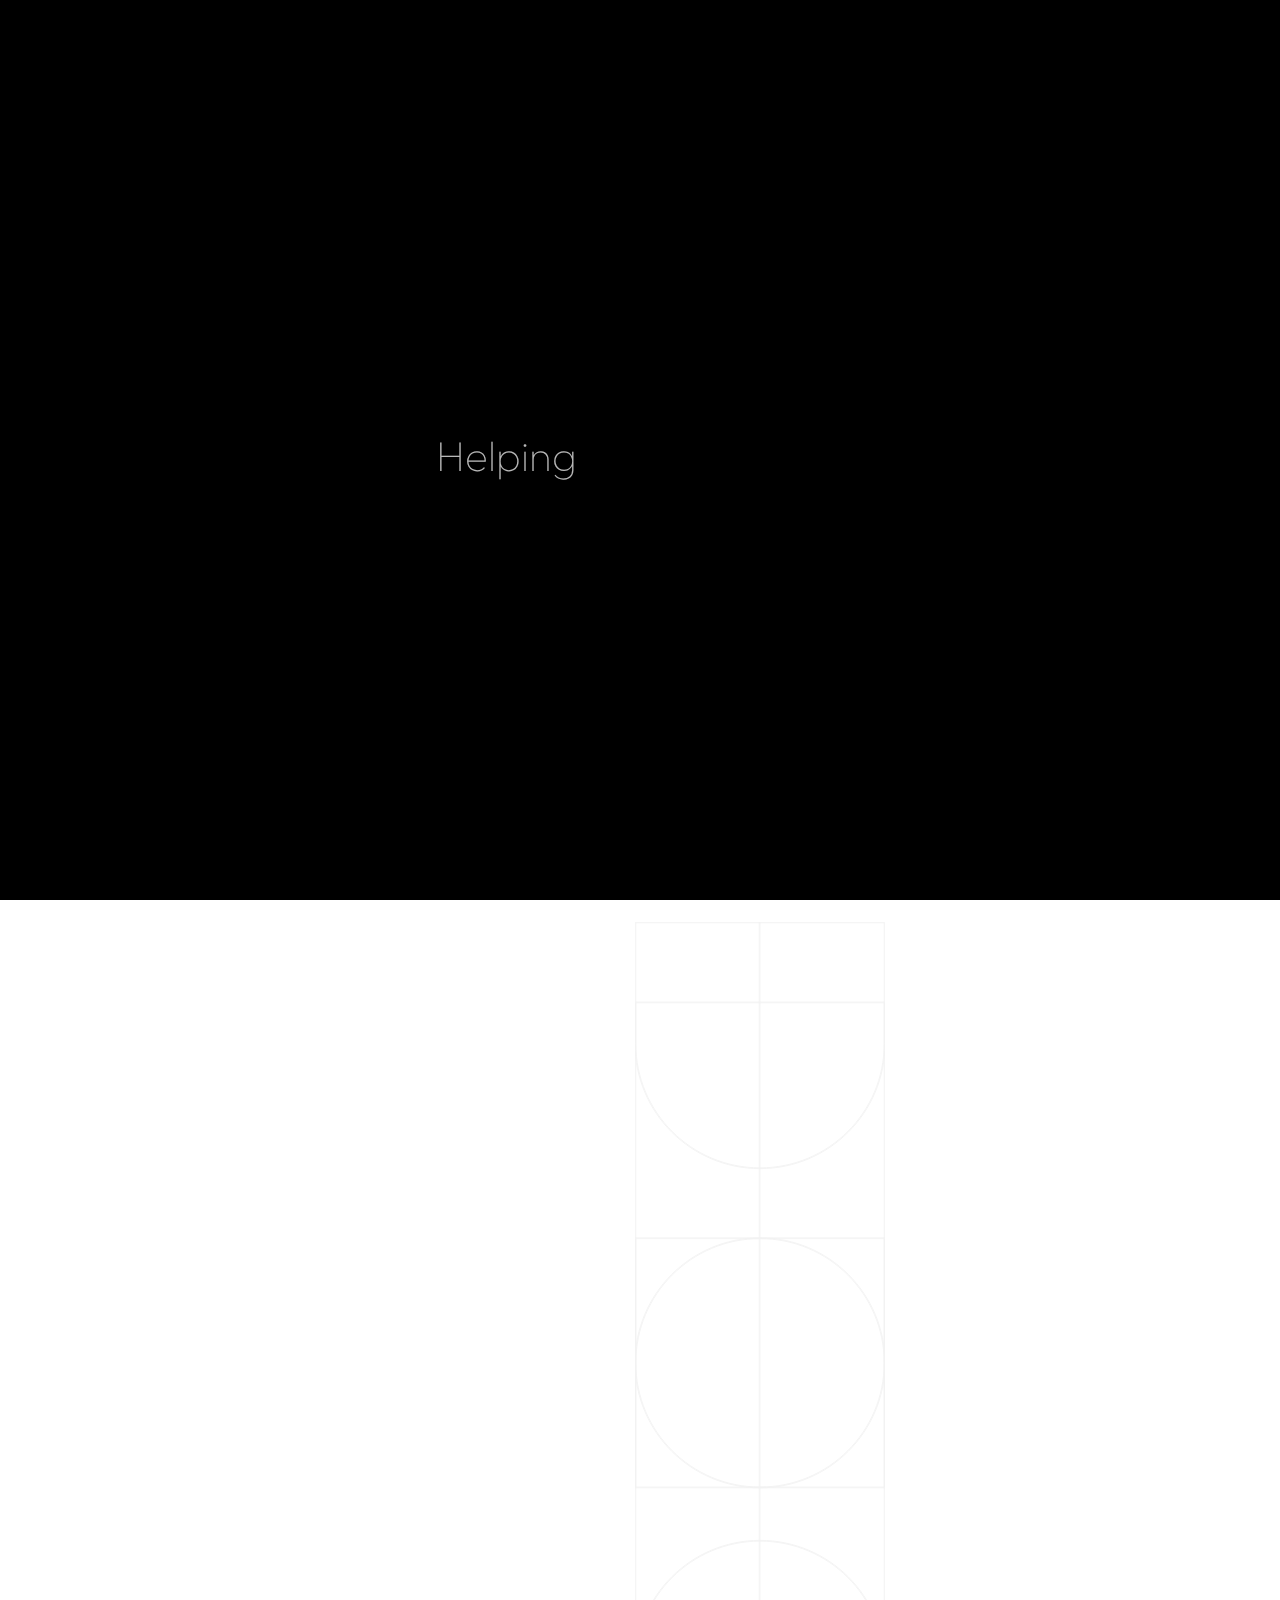
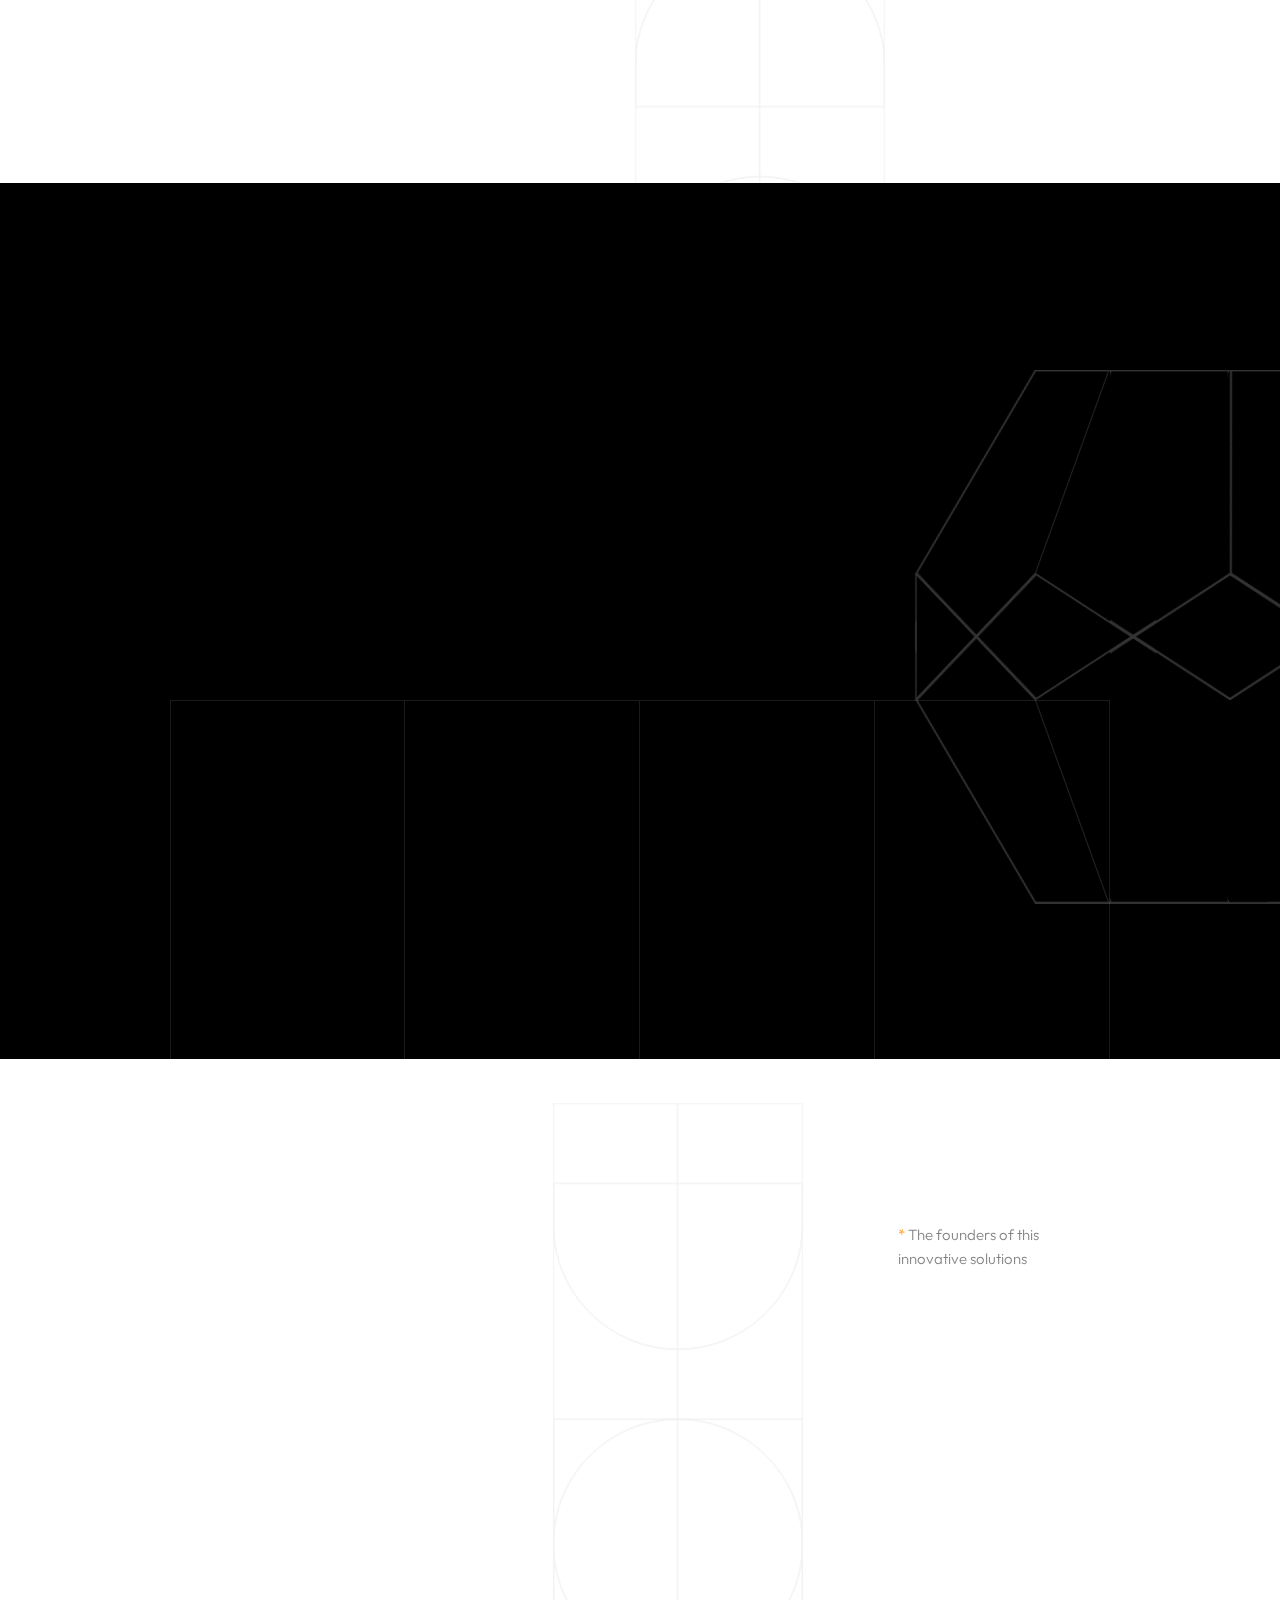
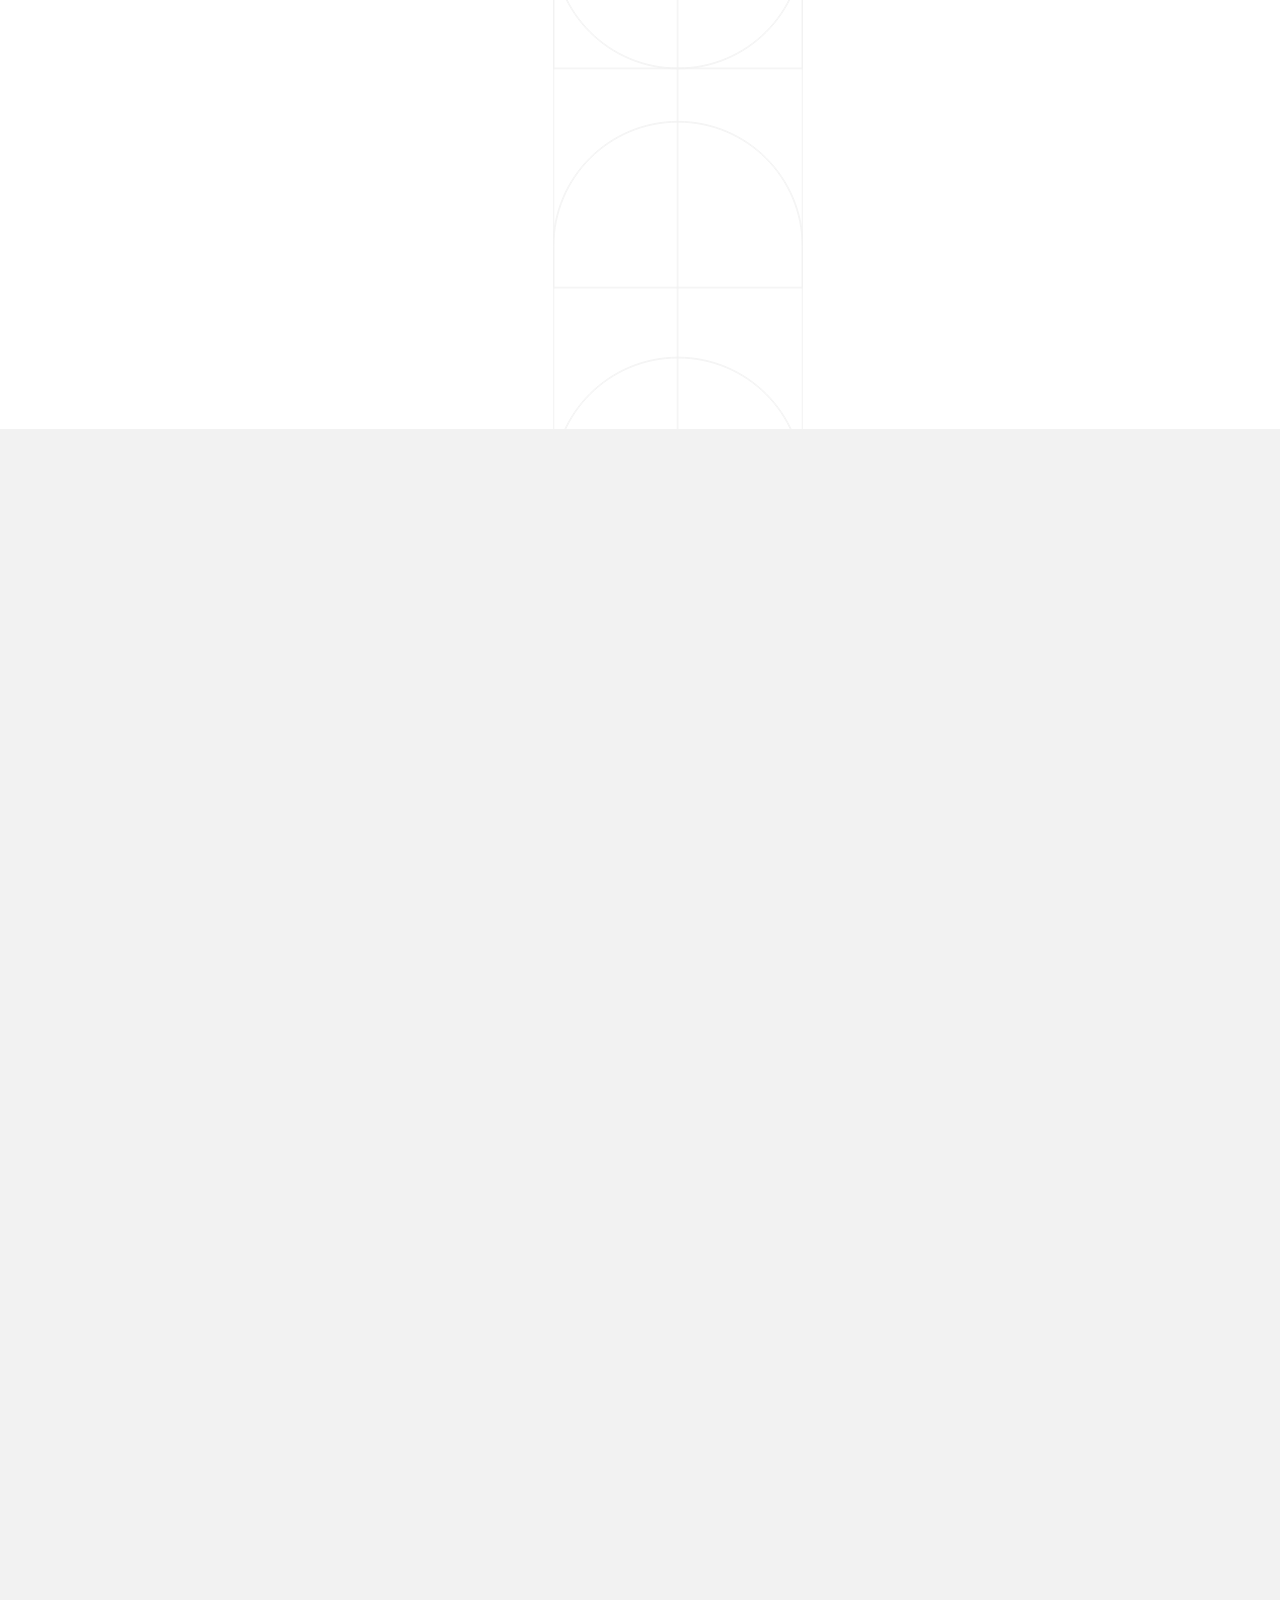
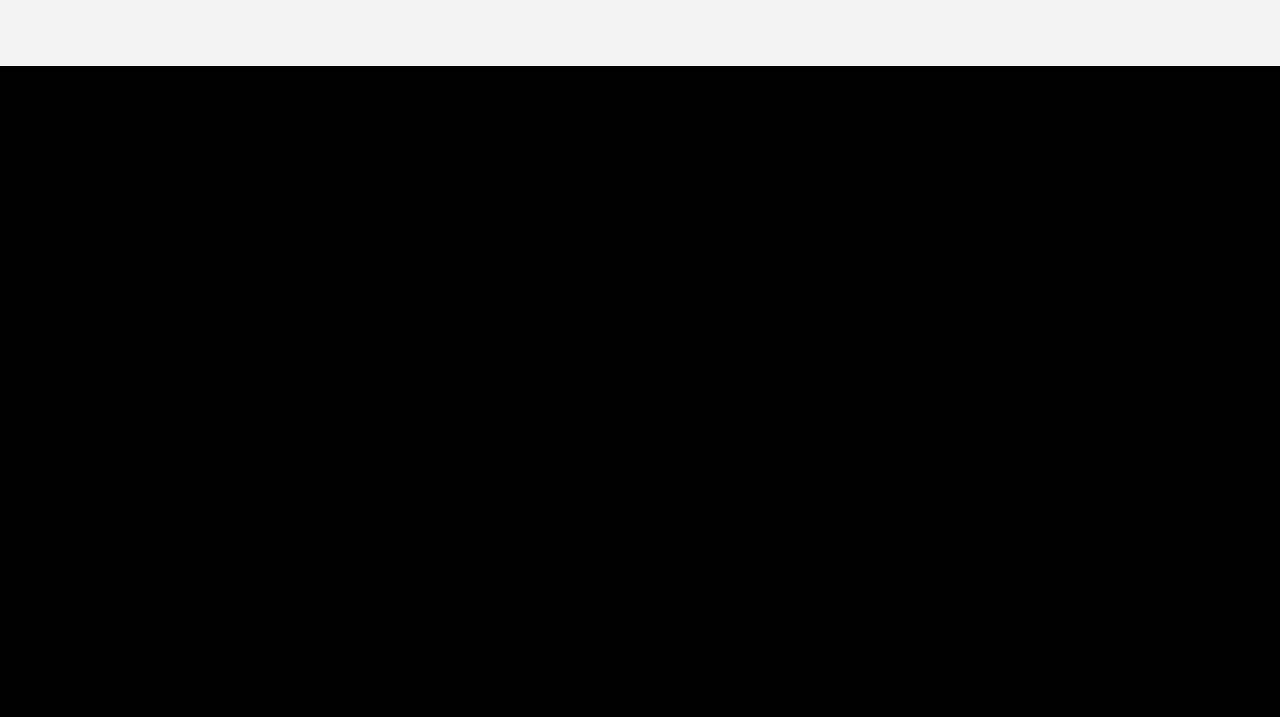
==== commit 030c2aba: "Update Index.html" ====
--- a/Index.html
+++ b/Index.html
@@ -244,7 +244,7 @@
 
                                     <div class="mil-about-quote">
                                         <div class="mil-avatar mil-up">
-                                            <img src="../Beetkar/img/photo/beekeeper-is-working-with-bees-and-beehives-on-the-2024-11-03-00-43-08-utc.jpg" alt="Founder">
+                                            <img src="../Beetkar/img/photo/beekeeper-working.jpg" alt="Founder">
                                         </div>
                                         <h6 class="mil-quote mil-up">Protecting Bees with <span class="mil-thin">Smart Technology</span><span class="mil-thin"></span></h6>
                                     </div>
--- a/css/style.css
+++ b/css/style.css
@@ -0,0 +1,4234 @@
+/* -------------------------------------------
+
+Name: 		Ruizarch
+Version:    1.0
+Developer:	Nazar Miller (millerDigitalDesign)
+Portfolio:  https://themeforest.net/user/millerdigitaldesign/portfolio?ref=MillerDigitalDesign
+
+p.s. I am available for Freelance hire (UI design, web development). email: miller.themes@gmail.com
+
+------------------------------------------- */
+/*--------------------------------------------
+
+1. common
+    - main
+    - typography
+    - link
+    - button
+    - form
+    - breadcrumbs
+    - backgrounds
+    - spaces
+2. components
+    - preloader
+    - cursor
+    - hidden elements
+    - scrollbar
+    - frame
+    - menu button
+    - menu 
+    - banner
+    - circle text
+    - lines
+    - dodecahedron
+    - about
+    - partners
+    - services
+    - team
+    - social icons
+    - revievs
+    - blog
+    - footer
+    - portfolio
+    - map
+    - accordion
+    - price
+    - 404
+    - images
+    - page transitions
+
+
+--------------------------------------------*/
+@import url("https://fonts.googleapis.com/css2?family=Outfit:wght@100;200;300;400;500;600;700;800;900&display=swap");
+@import url(https://cdnjs.cloudflare.com/ajax/libs/font-awesome/5.15.0/css/all.min.css);
+/* -------------------------------------------
+
+main
+
+------------------------------------------- */
+*,
+*:before,
+*:after {
+  -webkit-box-sizing: border-box;
+          box-sizing: border-box;
+  padding: 0;
+  margin: 0;
+}
+
+html,
+body {
+  padding: 0;
+  margin: 0;
+  font-family: "Outfit", sans-serif;
+  font-size: 16px;
+  font-weight: 300;
+  color: rgba(0, 0, 0, 0.5);
+  line-height: 150%;
+  -ms-scroll-chaining: none;
+      overscroll-behavior: none;
+}
+@media screen and (max-width: 768px) {
+  html,
+body {
+    font-size: 15px;
+  }
+}
+
+*::-moz-selection {
+  color: inherit;
+  background-color: transparent;
+}
+
+*::selection {
+  color: inherit;
+  background-color: transparent;
+}
+
+.mil-wrapper {
+  position: relative;
+  overflow: hidden;
+  max-width: 100%;
+}
+
+.container {
+  pointer-events: all;
+}
+
+.mil-relative {
+  position: relative;
+}
+
+.mil-o-hidden {
+  overflow: hidden;
+}
+
+.mil-flex {
+  display: -webkit-box;
+  display: -ms-flexbox;
+  display: flex;
+}
+
+.mil-vert-between {
+  display: -webkit-box;
+  display: -ms-flexbox;
+  display: flex;
+  -webkit-box-orient: vertical;
+  -webkit-box-direction: normal;
+      -ms-flex-direction: column;
+          flex-direction: column;
+  -webkit-box-pack: justify;
+      -ms-flex-pack: justify;
+          justify-content: space-between;
+  height: 100%;
+}
+
+@media screen and (max-width: 992px) {
+  .mil-mobile-hidden {
+    display: none;
+  }
+}
+
+section {
+  position: relative;
+  overflow: hidden;
+}
+
+/* -------------------------------------------
+
+typography
+
+------------------------------------------- */
+h1,
+.mil-h1,
+h2,
+.mil-h12,
+h3,
+.mil-h3,
+h4,
+.mil-h4,
+h5,
+.mil-h5,
+h6,
+.mil-h6 {
+  font-family: "Outfit", sans-serif;
+  color: rgb(0, 0, 0);
+  font-weight: 500;
+  line-height: 120%;
+}
+@media screen and (max-width: 768px) {
+  h1 br,
+.mil-h1 br,
+h2 br,
+.mil-h12 br,
+h3 br,
+.mil-h3 br,
+h4 br,
+.mil-h4 br,
+h5 br,
+.mil-h5 br,
+h6 br,
+.mil-h6 br {
+    display: none;
+  }
+}
+
+h1,
+.mil-h1 {
+  font-size: 86px;
+}
+@media screen and (max-width: 1400px) {
+  h1,
+.mil-h1 {
+    font-size: 74px;
+  }
+}
+@media screen and (max-width: 1200px) {
+  h1,
+.mil-h1 {
+    font-size: 72px;
+  }
+}
+@media screen and (max-width: 992px) {
+  h1,
+.mil-h1 {
+    font-size: 58px;
+  }
+}
+@media screen and (max-width: 768px) {
+  h1,
+.mil-h1 {
+    font-size: 34px;
+  }
+}
+
+h2,
+.mil-h2 {
+  font-size: 68px;
+  line-height: 120%;
+}
+@media screen and (max-width: 1200px) {
+  h2,
+.mil-h2 {
+    font-size: 56px;
+  }
+}
+@media screen and (max-width: 992px) {
+  h2,
+.mil-h2 {
+    font-size: 44px;
+  }
+}
+@media screen and (max-width: 768px) {
+  h2,
+.mil-h2 {
+    font-size: 36px;
+  }
+}
+
+h3,
+.mil-h3 {
+  font-size: 42px;
+}
+@media screen and (max-width: 1200px) {
+  h3,
+.mil-h3 {
+    font-size: 39px;
+  }
+}
+@media screen and (max-width: 992px) {
+  h3,
+.mil-h3 {
+    font-size: 36px;
+  }
+}
+@media screen and (max-width: 768px) {
+  h3,
+.mil-h3 {
+    font-size: 30px;
+  }
+}
+
+h4,
+.mil-h4 {
+  font-size: 28px;
+}
+@media screen and (max-width: 1200px) {
+  h4,
+.mil-h4 {
+    font-size: 26px;
+  }
+}
+@media screen and (max-width: 992px) {
+  h4,
+.mil-h4 {
+    font-size: 24px;
+  }
+}
+@media screen and (max-width: 768px) {
+  h4,
+.mil-h4 {
+    font-size: 22px;
+  }
+}
+
+h5,
+.mil-h5 {
+  font-size: 20px;
+  line-height: 150%;
+}
+@media screen and (max-width: 768px) {
+  h5,
+.mil-h5 {
+    font-size: 18px;
+  }
+}
+
+h6,
+.mil-h6 {
+  font-size: 18px;
+  line-height: 150%;
+}
+@media screen and (max-width: 1200px) {
+  h6,
+.mil-h6 {
+    font-size: 17px;
+  }
+}
+@media screen and (max-width: 992px) {
+  h6,
+.mil-h6 {
+    font-size: 16px;
+  }
+}
+@media screen and (max-width: 768px) {
+  h6,
+.mil-h6 {
+    font-size: 21px;
+  }
+}
+
+.mil-no-wrap {
+  white-space: nowrap;
+}
+
+blockquote {
+  padding: 60px;
+  background-color: rgba(0, 0, 0, 0.05);
+  font-size: 18px;
+  color: rgb(0, 0, 0);
+  font-style: italic;
+  border-left: solid 4px rgb(255, 152, 0);
+}
+@media screen and (max-width: 768px) {
+  blockquote {
+    padding: 30px;
+    font-size: 16px;
+  }
+}
+
+.mil-text-sm {
+  font-size: 15px;
+}
+
+.mil-text-lg {
+  font-size: 18px;
+  line-height: 170%;
+}
+
+.mil-text-xl {
+  font-size: 22px;
+  line-height: 180%;
+}
+@media screen and (max-width: 768px) {
+  .mil-text-xl {
+    font-size: 20px;
+  }
+}
+
+.mil-upper {
+  text-transform: uppercase;
+  font-size: 12px;
+  font-weight: 500;
+  letter-spacing: 2px;
+}
+
+.mil-bold {
+  font-weight: 500;
+}
+
+.mil-thin {
+  font-weight: 100;
+}
+
+a {
+  color: inherit;
+  text-decoration: none;
+}
+
+.mil-complex-title {
+  line-height: normal;
+}
+
+.mil-accent {
+  color: rgb(255, 152, 0);
+}
+
+.mil-light {
+  color: rgb(255, 255, 255) !important;
+}
+.mil-light a {
+  color: rgb(255, 255, 255) !important;
+}
+
+.mil-muted {
+  color: rgba(255, 255, 255, 0.9);
+}
+
+.mil-dark {
+  color: rgb(0, 0, 0);
+}
+
+.mil-light-soft {
+  color: rgba(255, 255, 255, 0.4);
+}
+
+.mil-dark-soft {
+  color: rgba(0, 0, 0, 0.5);
+}
+
+.mil-marker {
+  background-color: rgb(255, 152, 0);
+  padding: 0 5px;
+}
+
+.mil-center {
+  text-align: center;
+}
+
+.mil-left {
+  text-align: left;
+}
+
+.mil-right {
+  text-align: right;
+}
+
+@media screen and (max-width: 576px) {
+  .mil-sm-center {
+    text-align: center;
+  }
+}
+
+.mil-suptitle {
+  position: relative;
+  display: block;
+  margin-bottom: 60px;
+}
+.mil-suptitle:before {
+  content: "";
+  position: absolute;
+  right: calc(100% + 30px);
+  top: 10px;
+  width: 600px;
+  height: 1px;
+  background-color: rgb(255, 255, 255);
+  opacity: 0.2;
+}
+.mil-suptitle.mil-suptitle-right {
+  text-align: right;
+}
+.mil-suptitle.mil-suptitle-right:before {
+  left: calc(100% + 30px);
+}
+@media screen and (max-width: 768px) {
+  .mil-suptitle.mil-suptitle-right {
+    text-align: center;
+  }
+  .mil-suptitle.mil-suptitle-right:before {
+    display: none;
+  }
+}
+.mil-suptitle.mil-suptitle-dark:before {
+  background-color: rgb(0, 0, 0);
+  opacity: 0.1;
+}
+@media screen and (max-width: 768px) {
+  .mil-suptitle {
+    margin-bottom: 60px;
+  }
+}
+
+.mil-divider {
+  width: 100%;
+  height: 1px;
+  background-color: rgba(255, 255, 255, 0.1);
+}
+
+.mil-img-frame {
+  position: relative;
+  overflow: hidden;
+  width: 100%;
+  padding-bottom: 140%;
+}
+.mil-img-frame img {
+  position: absolute;
+  top: 0;
+  left: 0;
+  width: 100%;
+  height: 100%;
+  -o-object-fit: cover;
+     object-fit: cover;
+  -o-object-position: center;
+     object-position: center;
+}
+
+/* -------------------------------------------
+
+link
+
+------------------------------------------- */
+.mil-link {
+  cursor: pointer;
+  display: -webkit-inline-box;
+  display: -ms-inline-flexbox;
+  display: inline-flex;
+  -webkit-box-align: center;
+      -ms-flex-align: center;
+          align-items: center;
+  font-weight: 500;
+  text-transform: uppercase;
+  letter-spacing: 2px;
+  font-size: 12px;
+}
+.mil-link svg {
+  margin-left: 15px;
+  border-radius: 50%;
+  width: 40px;
+  height: 40px;
+  padding: 10px;
+  background-color: rgba(255, 255, 255, 0.1);
+  -webkit-transition: 0.4s cubic-bezier(0, 0, 0.3642, 1);
+  transition: 0.4s cubic-bezier(0, 0, 0.3642, 1);
+}
+.mil-link svg path {
+  fill: rgb(255, 255, 255);
+}
+.mil-link.mil-accent svg {
+  background-color: rgba(255, 255, 255, 0.1);
+  -webkit-transition: 0.4s cubic-bezier(0, 0, 0.3642, 1);
+  transition: 0.4s cubic-bezier(0, 0, 0.3642, 1);
+}
+.mil-link.mil-accent svg path {
+  fill: rgb(255, 152, 0);
+}
+.mil-link.mil-dark svg {
+  background-color: rgba(0, 0, 0, 0.1);
+  -webkit-transition: 0.4s cubic-bezier(0, 0, 0.3642, 1);
+  transition: 0.4s cubic-bezier(0, 0, 0.3642, 1);
+}
+.mil-link.mil-dark svg path {
+  fill: rgb(0, 0, 0);
+}
+.mil-link:hover svg {
+  -webkit-transform: scale(1.15);
+          transform: scale(1.15);
+}
+.mil-link.mil-down-arrow svg {
+  -webkit-transform: rotate(90deg);
+          transform: rotate(90deg);
+}
+.mil-link.mil-down-arrow:hover svg {
+  -webkit-transform: scale(1.15) rotate(90deg);
+          transform: scale(1.15) rotate(90deg);
+}
+.mil-link.mil-icon-left {
+  display: -webkit-box;
+  display: -ms-flexbox;
+  display: flex;
+  -webkit-box-orient: horizontal;
+  -webkit-box-direction: reverse;
+      -ms-flex-direction: row-reverse;
+          flex-direction: row-reverse;
+}
+.mil-link.mil-icon-left svg {
+  margin-left: 0;
+  margin-right: 15px;
+  -webkit-transform: rotate(180deg);
+          transform: rotate(180deg);
+}
+.mil-link.mil-icon-left:hover svg {
+  -webkit-transform: scale(1.15) rotate(180deg);
+          transform: scale(1.15) rotate(180deg);
+}
+
+/* -------------------------------------------
+
+button
+
+------------------------------------------- */
+.mil-button {
+  cursor: pointer;
+  display: -webkit-inline-box;
+  display: -ms-inline-flexbox;
+  display: inline-flex;
+  -webkit-box-align: center;
+      -ms-flex-align: center;
+          align-items: center;
+  -webkit-box-pack: center;
+      -ms-flex-pack: center;
+          justify-content: center;
+  border: none;
+  letter-spacing: 2px;
+  font-size: 12px;
+  background-color: rgb(255, 152, 0);
+  color: rgb(0, 0, 0);
+  border-radius: 70px;
+  padding: 0 15px 0 50px;
+  height: 70px;
+  text-transform: uppercase;
+  font-weight: 500;
+  -webkit-transition: 0.4s cubic-bezier(0, 0, 0.3642, 1);
+  transition: 0.4s cubic-bezier(0, 0, 0.3642, 1);
+}
+.mil-button span {
+  white-space: nowrap;
+}
+.mil-button svg {
+  margin-left: 30px;
+  border-radius: 50%;
+  width: 40px;
+  height: 40px;
+  padding: 10px;
+  background-color: rgb(0, 0, 0);
+  -webkit-transition: 0.4s cubic-bezier(0, 0, 0.3642, 1);
+  transition: 0.4s cubic-bezier(0, 0, 0.3642, 1);
+}
+.mil-button svg path {
+  fill: rgb(255, 152, 0);
+}
+.mil-button.mil-icon-button {
+  padding: 15px;
+}
+.mil-button.mil-icon-button svg {
+  margin-left: 0;
+}
+.mil-button.mil-icon-button-sm {
+  padding: 0;
+  height: 40px;
+}
+.mil-button.mil-icon-button-sm svg {
+  margin-left: 0;
+  background-color: rgb(255, 152, 0);
+}
+.mil-button.mil-icon-button-sm svg path {
+  fill: rgb(0, 0, 0);
+}
+.mil-button:hover {
+  -webkit-transform: scale(1.015);
+          transform: scale(1.015);
+  -webkit-filter: brightness(110%);
+          filter: brightness(110%);
+}
+.mil-button:hover svg {
+  -webkit-transform: scale(1.15);
+          transform: scale(1.15);
+}
+.mil-button.mil-arrow-down svg {
+  -webkit-transform: rotate(90deg);
+          transform: rotate(90deg);
+}
+.mil-button.mil-arrow-down:hover {
+  -webkit-transform: scale(1.015);
+          transform: scale(1.015);
+  -webkit-filter: brightness(110%);
+          filter: brightness(110%);
+}
+.mil-button.mil-arrow-down:hover svg {
+  -webkit-transform: scale(1.15) rotate(90deg);
+          transform: scale(1.15) rotate(90deg);
+}
+@media screen and (max-width: 992px) {
+  .mil-button {
+    height: 60px;
+    padding: 0 10px 0 40px;
+  }
+  .mil-button svg {
+    margin-left: 25px;
+  }
+}
+
+/* -------------------------------------------
+
+form
+
+------------------------------------------- */
+input,
+textarea {
+  position: relative;
+  height: 70px;
+  padding: 0 30px;
+  width: 100%;
+  font-size: 12px;
+  text-transform: uppercase;
+  letter-spacing: 2px;
+  font-weight: 500;
+  font-family: "Outfit", sans-serif;
+  color: rgb(0, 0, 0);
+  border: none;
+  border-bottom: solid 1px rgba(0, 0, 0, 0.2);
+  margin-bottom: 30px;
+}
+input:focus,
+textarea:focus {
+  outline: inherit;
+}
+input::-webkit-input-placeholder, textarea::-webkit-input-placeholder {
+  font-size: 12px;
+  text-transform: uppercase;
+  letter-spacing: 2px;
+  font-weight: 500;
+  color: rgba(0, 0, 0, 0.5);
+}
+input::-moz-placeholder, textarea::-moz-placeholder {
+  font-size: 12px;
+  text-transform: uppercase;
+  letter-spacing: 2px;
+  font-weight: 500;
+  color: rgba(0, 0, 0, 0.5);
+}
+input:-ms-input-placeholder, textarea:-ms-input-placeholder {
+  font-size: 12px;
+  text-transform: uppercase;
+  letter-spacing: 2px;
+  font-weight: 500;
+  color: rgba(0, 0, 0, 0.5);
+}
+input::-ms-input-placeholder, textarea::-ms-input-placeholder {
+  font-size: 12px;
+  text-transform: uppercase;
+  letter-spacing: 2px;
+  font-weight: 500;
+  color: rgba(0, 0, 0, 0.5);
+}
+input::placeholder,
+textarea::placeholder {
+  font-size: 12px;
+  text-transform: uppercase;
+  letter-spacing: 2px;
+  font-weight: 500;
+  color: rgba(0, 0, 0, 0.5);
+}
+
+textarea {
+  padding: 15px 30px;
+  height: 300px;
+}
+
+/* -------------------------------------------
+
+breadcrumbs
+
+------------------------------------------- */
+.mil-breadcrumbs {
+  display: -webkit-inline-box;
+  display: -ms-inline-flexbox;
+  display: inline-flex;
+  -webkit-box-align: center;
+      -ms-flex-align: center;
+          align-items: center;
+  position: relative;
+}
+.mil-breadcrumbs:before {
+  content: "";
+  position: absolute;
+  right: calc(100% + 30px);
+  top: 10px;
+  width: 100vw;
+  height: 1px;
+  background-color: rgba(0, 0, 0, 0.1);
+}
+.mil-breadcrumbs li {
+  list-style-type: none;
+}
+.mil-breadcrumbs li:after {
+  content: "/";
+  margin: 0 15px;
+  color: rgb(0, 0, 0);
+}
+.mil-breadcrumbs li a {
+  color: rgb(0, 0, 0);
+  text-transform: uppercase;
+  letter-spacing: 2px;
+  font-weight: 500;
+  font-size: 12px;
+  white-space: nowrap;
+  -webkit-transition: 0.2s cubic-bezier(0, 0, 0.3642, 1);
+  transition: 0.2s cubic-bezier(0, 0, 0.3642, 1);
+}
+.mil-breadcrumbs li a:hover {
+  color: rgb(255, 152, 0);
+}
+.mil-breadcrumbs li:last-child {
+  margin-right: 0;
+  cursor: not-allowed;
+}
+.mil-breadcrumbs li:last-child a {
+  opacity: 0.4;
+  pointer-events: none;
+}
+.mil-breadcrumbs li:last-child:after {
+  display: none;
+}
+.mil-breadcrumbs.mil-light:before {
+  background-color: rgba(255, 255, 255, 0.1);
+}
+.mil-breadcrumbs.mil-light li:after {
+  color: rgba(255, 255, 255, 0.9);
+}
+.mil-breadcrumbs.mil-light li a:hover {
+  color: rgb(255, 152, 0) !important;
+}
+.mil-breadcrumbs.mil-center {
+  -webkit-box-pack: center;
+      -ms-flex-pack: center;
+          justify-content: center;
+}
+
+/* -------------------------------------------
+
+backgrounds
+
+------------------------------------------- */
+.mil-dark-bg {
+  position: relative;
+}
+.mil-dark-bg:before {
+  content: "";
+  width: 100%;
+  height: 100%;
+  position: absolute;
+  pointer-events: none;
+  z-index: 2;
+  -webkit-backdrop-filter: invert(100%);
+          backdrop-filter: invert(100%);
+}
+.mil-dark-bg .mi-invert-fix {
+  height: 100%;
+  position: relative;
+  pointer-events: none;
+  z-index: 3;
+}
+.mil-dark-bg .mi-invert-fix .container {
+  pointer-events: all;
+}
+
+.mil-soft-bg {
+  background-color: rgb(242, 242, 242);
+}
+
+/* -------------------------------------------
+
+spaces
+
+------------------------------------------- */
+.mil-mr-30 {
+  margin-right: 30px;
+}
+
+.mil-mb-5 {
+  margin-bottom: 5px;
+}
+
+.mil-mb-10 {
+  margin-bottom: 10px;
+}
+
+.mil-mb-15 {
+  margin-bottom: 15px;
+}
+
+.mil-mb-20 {
+  margin-bottom: 15px;
+}
+
+.mil-mb-30 {
+  margin-bottom: 30px;
+}
+
+.mil-mb-60 {
+  margin-bottom: 60px;
+}
+
+.mil-mb-90 {
+  margin-bottom: 90px;
+}
+
+.mil-mb-120 {
+  margin-bottom: 120px;
+}
+@media screen and (max-width: 992px) {
+  .mil-mb-120 {
+    margin-bottom: 90px;
+  }
+}
+
+.mil-mt-suptitle-offset {
+  margin-top: 70px;
+}
+@media screen and (max-width: 992px) {
+  .mil-mt-suptitle-offset {
+    margin-top: 30px;
+  }
+}
+
+.mil-p-120-120 {
+  padding-top: 120px;
+  padding-bottom: 120px;
+}
+@media screen and (max-width: 992px) {
+  .mil-p-120-120 {
+    padding-top: 90px;
+    padding-bottom: 90px;
+  }
+}
+
+.mil-p-120-90 {
+  padding-top: 120px;
+  padding-bottom: 90px;
+}
+@media screen and (max-width: 992px) {
+  .mil-p-120-90 {
+    padding-top: 90px;
+    padding-bottom: 60px;
+  }
+}
+
+.mil-p-0-120 {
+  padding-bottom: 120px;
+}
+@media screen and (max-width: 992px) {
+  .mil-p-0-120 {
+    padding-bottom: 90px;
+  }
+}
+
+.mil-p-120-0 {
+  padding-top: 120px;
+}
+@media screen and (max-width: 992px) {
+  .mil-p-120-0 {
+    padding-top: 90px;
+  }
+}
+
+.mil-p-120-60 {
+  padding-top: 120px;
+  padding-bottom: 60px;
+}
+@media screen and (max-width: 992px) {
+  .mil-p-120-60 {
+    padding-top: 90px;
+    padding-bottom: 30px;
+  }
+}
+
+.mil-p-90-90 {
+  padding-top: 90px;
+  padding-bottom: 90px;
+}
+@media screen and (max-width: 992px) {
+  .mil-p-90-90 {
+    padding-top: 60px;
+    padding-bottom: 60px;
+  }
+}
+
+.mil-p-90-120 {
+  padding-top: 90px;
+  padding-bottom: 120px;
+}
+@media screen and (max-width: 992px) {
+  .mil-p-90-120 {
+    padding-top: 60px;
+    padding-bottom: 90px;
+  }
+}
+
+.mil-p-0-90 {
+  padding-bottom: 90px;
+}
+@media screen and (max-width: 992px) {
+  .mil-p-0-90 {
+    padding-bottom: 60px;
+  }
+}
+
+.mil-p-0-30 {
+  padding-bottom: 30px;
+}
+@media screen and (max-width: 992px) {
+  .mil-p-0-30 {
+    padding-bottom: 0;
+  }
+}
+
+.mil-p-120-30 {
+  padding-top: 120px;
+  padding-bottom: 30px;
+}
+@media screen and (max-width: 992px) {
+  .mil-p-120-30 {
+    padding-top: 90px;
+    padding-bottom: 0;
+  }
+}
+
+.mil-adaptive-right {
+  width: 100%;
+  display: -webkit-box;
+  display: -ms-flexbox;
+  display: flex;
+  -webkit-box-pack: end;
+      -ms-flex-pack: end;
+          justify-content: flex-end;
+}
+@media screen and (max-width: 992px) {
+  .mil-adaptive-right {
+    -webkit-box-pack: start;
+        -ms-flex-pack: start;
+            justify-content: flex-start;
+  }
+}
+
+.mil-btn-space {
+  margin-right: 30px;
+}
+@media screen and (max-width: 500px) {
+  .mil-btn-space {
+    margin-right: 50px;
+    margin-bottom: 30px;
+  }
+}
+
+/* -------------------------------------------
+
+preloader
+
+------------------------------------------- */
+.mil-preloader {
+  position: fixed;
+  z-index: 9;
+  top: 0;
+  left: 0;
+  width: 100%;
+  height: 100vh;
+  background-color: rgb(0, 0, 0);
+}
+.mil-preloader .mil-preloader-animation {
+  opacity: 0;
+  position: relative;
+  height: 100vh;
+  color: rgb(255, 255, 255);
+}
+.mil-preloader .mil-preloader-animation .mil-pos-abs {
+  position: absolute;
+  height: 100vh;
+  width: 100%;
+  display: -webkit-box;
+  display: -ms-flexbox;
+  display: flex;
+  -webkit-box-pack: center;
+      -ms-flex-pack: center;
+          justify-content: center;
+  -webkit-box-align: center;
+      -ms-flex-align: center;
+          align-items: center;
+}
+.mil-preloader .mil-preloader-animation .mil-pos-abs p {
+  opacity: 0;
+  margin-right: 15px;
+}
+@media screen and (max-width: 992px) {
+  .mil-preloader .mil-preloader-animation .mil-pos-abs {
+    -webkit-box-orient: vertical;
+    -webkit-box-direction: normal;
+        -ms-flex-direction: column;
+            flex-direction: column;
+  }
+  .mil-preloader .mil-preloader-animation .mil-pos-abs p {
+    margin-right: 0;
+    margin-bottom: 10px;
+  }
+}
+.mil-preloader .mil-preloader-animation .mil-pos-abs .mil-reveal-frame {
+  position: relative;
+  padding: 0 30px;
+}
+.mil-preloader .mil-preloader-animation .mil-pos-abs .mil-reveal-frame .mil-reveal-box {
+  z-index: 4;
+  position: absolute;
+  opacity: 0;
+  height: 100%;
+  background-color: rgb(255, 152, 0);
+}
+.mil-preloader.mil-hidden {
+  pointer-events: none;
+}
+
+/* -------------------------------------------
+
+cursor
+
+------------------------------------------- */
+.mil-ball {
+  width: 20px;
+  height: 20px;
+  position: fixed;
+  z-index: 10;
+  background-color: rgb(0, 0, 0);
+  border-radius: 50%;
+  pointer-events: none;
+  display: -webkit-box;
+  display: -ms-flexbox;
+  display: flex;
+  -webkit-box-pack: center;
+      -ms-flex-pack: center;
+          justify-content: center;
+  -webkit-box-align: center;
+      -ms-flex-align: center;
+          align-items: center;
+  opacity: 0.1;
+}
+.mil-ball .mil-icon-1 {
+  position: absolute;
+  width: 40px;
+  height: 40px;
+  -webkit-transform: scale(0);
+          transform: scale(0);
+}
+.mil-ball .mil-icon-1 svg {
+  fill: rgba(255, 255, 255, 0.9);
+}
+.mil-ball .mil-more-text, .mil-ball .mil-choose-text {
+  position: absolute;
+  width: 100%;
+  text-align: center;
+  display: block;
+  color: rgba(255, 255, 255, 0.9);
+  font-size: 12px;
+  font-weight: 500;
+  letter-spacing: 2px;
+  text-transform: uppercase;
+  -webkit-transform: scale(0);
+          transform: scale(0);
+}
+.mil-ball.mil-accent .mil-icon-1 svg {
+  fill: rgb(0, 0, 0);
+}
+.mil-ball.mil-accent .mil-more-text, .mil-ball.mil-accent .mil-choose-text {
+  color: rgb(0, 0, 0);
+}
+@media screen and (max-width: 1200px) {
+  .mil-ball {
+    display: none;
+  }
+}
+
+/* -------------------------------------------
+
+hidden elements
+
+------------------------------------------- */
+.mil-hidden-elements .mil-dodecahedron, .mil-hidden-elements .mil-lines, .mil-hidden-elements .mil-arrow {
+  display: none;
+}
+
+/* -------------------------------------------
+
+scrollbar
+
+------------------------------------------- */
+::-webkit-scrollbar {
+  display: none;
+}
+
+.mil-progress-track {
+  position: fixed;
+  z-index: 10;
+  top: 0;
+  right: 0;
+  width: 4px;
+  height: 100%;
+  background-color: rgb(0, 0, 0);
+}
+.mil-progress-track .mil-progress {
+  width: 4px;
+  height: 0;
+  background-color: rgb(255, 152, 0);
+}
+@media screen and (max-width: 992px) {
+  .mil-progress-track {
+    display: none;
+  }
+}
+
+/* -------------------------------------------
+
+frame
+
+------------------------------------------- */
+.mil-logo {
+  font-size: 42px;
+  font-weight: 500;
+  line-height: 100%;
+}
+@media screen and (max-width: 992px) {
+  .mil-logo {
+    font-size: 36px;
+  }
+}
+
+.mil-frame {
+  padding: 50px 60px 60px 60px;
+  position: fixed;
+  z-index: 2;
+  pointer-events: none;
+  display: -webkit-box;
+  display: -ms-flexbox;
+  display: flex;
+  -webkit-box-orient: vertical;
+  -webkit-box-direction: normal;
+      -ms-flex-direction: column;
+          flex-direction: column;
+  -webkit-box-pack: justify;
+      -ms-flex-pack: justify;
+          justify-content: space-between;
+  width: 100%;
+  height: 100%;
+}
+@media screen and (max-width: 1200px) {
+  .mil-frame {
+    padding: 30px;
+  }
+}
+@media screen and (max-width: 1200px) {
+  .mil-frame {
+    padding: 0;
+    z-index: 999;
+    height: 90px;
+  }
+}
+@media screen and (max-width: 1200px) {
+  .mil-frame .mil-frame-top {
+    height: 90px;
+    background-color: rgba(0, 0, 0, 0.95);
+    border-bottom: solid 1px rgba(255, 255, 255, 0.1);
+    padding: 0 30px;
+    -webkit-backdrop-filter: blur(8px);
+            backdrop-filter: blur(8px);
+  }
+  .mil-frame .mil-frame-top .mil-logo {
+    color: rgb(255, 255, 255);
+  }
+  .mil-frame .mil-frame-top .mil-menu-btn span, .mil-frame .mil-frame-top .mil-menu-btn span:after, .mil-frame .mil-frame-top .mil-menu-btn span:before {
+    background: rgb(255, 255, 255);
+  }
+}
+.mil-frame .mil-frame-bottom {
+  width: 100%;
+  display: -webkit-box;
+  display: -ms-flexbox;
+  display: flex;
+  -webkit-box-pack: justify;
+      -ms-flex-pack: justify;
+          justify-content: space-between;
+  -webkit-box-align: end;
+      -ms-flex-align: end;
+          align-items: flex-end;
+}
+@media screen and (max-width: 1200px) {
+  .mil-frame .mil-frame-bottom {
+    display: none;
+  }
+}
+.mil-frame .mil-frame-bottom .mil-current-page {
+  pointer-events: none;
+  font-weight: 500;
+  text-transform: uppercase;
+  letter-spacing: 2px;
+  font-size: 12px;
+  width: 300px;
+  color: rgb(0, 0, 0);
+  -webkit-transform: rotate(-90deg) translateX(138px) translateY(-138px);
+          transform: rotate(-90deg) translateX(138px) translateY(-138px);
+}
+.mil-frame .mil-frame-bottom .mil-back-to-top {
+  width: 300px;
+  -webkit-transform: rotate(-90deg) translateX(130px) translateY(130px);
+          transform: rotate(-90deg) translateX(130px) translateY(130px);
+  pointer-events: all;
+}
+
+.mil-frame-top {
+  display: -webkit-box;
+  display: -ms-flexbox;
+  display: flex;
+  -webkit-box-pack: justify;
+      -ms-flex-pack: justify;
+          justify-content: space-between;
+  -webkit-box-align: center;
+      -ms-flex-align: center;
+          align-items: center;
+}
+.mil-frame-top .mil-logo {
+  pointer-events: all;
+  color: rgb(0, 0, 0);
+}
+
+/* -------------------------------------------
+
+menu button
+
+------------------------------------------- */
+.mil-menu-btn {
+  pointer-events: all;
+  height: 28px;
+  cursor: pointer;
+  display: -webkit-box;
+  display: -ms-flexbox;
+  display: flex;
+  -webkit-box-pack: center;
+      -ms-flex-pack: center;
+          justify-content: center;
+  -webkit-box-align: center;
+      -ms-flex-align: center;
+          align-items: center;
+  -webkit-transition: 0.4s cubic-bezier(0, 0, 0.3642, 1);
+  transition: 0.4s cubic-bezier(0, 0, 0.3642, 1);
+}
+@media screen and (max-width: 992px) {
+  .mil-menu-btn {
+    -webkit-transform: scale(0.85);
+            transform: scale(0.85);
+  }
+}
+.mil-menu-btn span, .mil-menu-btn span:after, .mil-menu-btn span:before {
+  content: "";
+  display: block;
+  width: 28px;
+  height: 2.5px;
+  background: rgb(0, 0, 0);
+  -webkit-backface-visibility: hidden;
+          backface-visibility: hidden;
+  -webkit-transition: inherit;
+  transition: inherit;
+}
+.mil-menu-btn span {
+  position: relative;
+}
+.mil-menu-btn span:after, .mil-menu-btn span:before {
+  position: absolute;
+}
+.mil-menu-btn span:before {
+  top: -9px;
+}
+.mil-menu-btn span:after {
+  width: 18px;
+  top: 9px;
+}
+.mil-menu-btn.mil-active span {
+  -webkit-transform: rotate(45deg);
+          transform: rotate(45deg);
+}
+.mil-menu-btn.mil-active span:before {
+  -webkit-transform: translate(0px, 9px) rotate(-90deg);
+          transform: translate(0px, 9px) rotate(-90deg);
+}
+.mil-menu-btn.mil-active span:after {
+  opacity: 0;
+  width: 24px;
+  -webkit-transform: translate(0px, -9px) rotate(-90deg);
+          transform: translate(0px, -9px) rotate(-90deg);
+}
+
+/* -------------------------------------------
+
+menu
+
+------------------------------------------- */
+.mil-menu-frame {
+  position: fixed;
+  z-index: 9;
+  width: 100%;
+  height: 100vh;
+  background-color: rgb(0, 0, 0);
+  opacity: 0;
+  pointer-events: none;
+  -webkit-transition: 0.4s cubic-bezier(0, 0, 0.3642, 1);
+  transition: 0.4s cubic-bezier(0, 0, 0.3642, 1);
+}
+.mil-menu-frame .container {
+  pointer-events: none;
+}
+.mil-menu-frame .mil-frame-top {
+  position: absolute;
+  top: 0;
+  left: 0;
+  width: 100%;
+  padding: 50px 60px;
+}
+@media screen and (max-width: 1200px) {
+  .mil-menu-frame .mil-frame-top {
+    display: none;
+  }
+}
+.mil-menu-frame .mil-frame-top .mil-logo {
+  color: rgb(255, 255, 255);
+}
+.mil-menu-frame .mil-frame-top .mil-menu-btn span, .mil-menu-frame .mil-frame-top .mil-menu-btn span:after, .mil-menu-frame .mil-frame-top .mil-menu-btn span:before {
+  background-color: rgb(255, 255, 255);
+}
+.mil-menu-frame .mil-main-menu {
+  -webkit-transform: translateX(-30px);
+          transform: translateX(-30px);
+  opacity: 0;
+  -webkit-transition: 0.4s cubic-bezier(0, 0, 0.3642, 1);
+  transition: 0.4s cubic-bezier(0, 0, 0.3642, 1);
+}
+@media screen and (max-width: 1200px) {
+  .mil-menu-frame .mil-main-menu {
+    -webkit-transform: translateY(30px);
+            transform: translateY(30px);
+  }
+}
+.mil-menu-frame .mil-menu-right-frame {
+  padding-left: 60px;
+  position: relative;
+  height: 100vh;
+  display: -webkit-box;
+  display: -ms-flexbox;
+  display: flex;
+  -webkit-box-align: end;
+      -ms-flex-align: end;
+          align-items: flex-end;
+  border-left: solid 1px rgba(255, 255, 255, 0.1);
+  opacity: 0;
+  -webkit-transform: translateY(30px);
+          transform: translateY(30px);
+  -webkit-transition: 0.4s cubic-bezier(0, 0, 0.3642, 1);
+  transition: 0.4s cubic-bezier(0, 0, 0.3642, 1);
+}
+.mil-menu-frame .mil-menu-right-frame .mil-menu-right {
+  padding-bottom: 60px;
+}
+.mil-menu-frame .mil-menu-right-frame .mil-animation-in {
+  position: absolute;
+  top: -320px;
+  right: 0;
+  opacity: 0;
+  -webkit-transform: translateY(-60px);
+          transform: translateY(-60px);
+  -webkit-transition: 0.4s cubic-bezier(0, 0, 0.3642, 1);
+  transition: 0.4s cubic-bezier(0, 0, 0.3642, 1);
+}
+@media screen and (max-width: 1200px) {
+  .mil-menu-frame .mil-menu-right-frame {
+    display: none;
+  }
+}
+@media screen and (max-height: 800px) {
+  .mil-menu-frame .mil-menu-right-frame {
+    display: none;
+  }
+}
+.mil-menu-frame.mil-active {
+  opacity: 1;
+  pointer-events: all;
+}
+.mil-menu-frame.mil-active .container {
+  pointer-events: all;
+}
+.mil-menu-frame.mil-active .mil-main-menu {
+  -webkit-transform: translateX(0);
+          transform: translateX(0);
+  -webkit-transform: translateY(0);
+          transform: translateY(0);
+  opacity: 1;
+  -webkit-transition-delay: 0.4s;
+          transition-delay: 0.4s;
+}
+.mil-menu-frame.mil-active .mil-menu-right-frame {
+  opacity: 1;
+  -webkit-transform: translateY(0);
+          transform: translateY(0);
+  -webkit-transition-delay: 0.6s;
+          transition-delay: 0.6s;
+}
+.mil-menu-frame.mil-active .mil-menu-right-frame .mil-animation-in {
+  opacity: 1;
+  -webkit-transform: translateY(0);
+          transform: translateY(0);
+  -webkit-transition-delay: 0.8s;
+          transition-delay: 0.8s;
+}
+
+.mil-menu-list li {
+  list-style-type: none;
+  margin-bottom: 15px;
+}
+.mil-menu-list li:last-child {
+  margin-bottom: 0;
+}
+.mil-menu-list li a {
+  display: block;
+  -webkit-transition: 0.2s cubic-bezier(0, 0, 0.3642, 1);
+  transition: 0.2s cubic-bezier(0, 0, 0.3642, 1);
+}
+.mil-menu-list li a:hover {
+  -webkit-transform: translateX(5px);
+          transform: translateX(5px);
+  color: rgb(255, 255, 255);
+}
+.mil-menu-list.mil-hori-list {
+  display: -webkit-box;
+  display: -ms-flexbox;
+  display: flex;
+}
+.mil-menu-list.mil-hori-list li {
+  margin-bottom: 0;
+  margin-right: 30px;
+}
+.mil-menu-list.mil-dark li a {
+  color: rgb(0, 0, 0);
+}
+
+.mil-main-menu {
+  height: 100vh;
+  display: -webkit-box;
+  display: -ms-flexbox;
+  display: flex;
+  -webkit-box-align: center;
+      -ms-flex-align: center;
+          align-items: center;
+}
+.mil-main-menu ul {
+  padding: 0;
+  margin: 0;
+}
+.mil-main-menu ul li {
+  margin-bottom: 40px;
+}
+.mil-main-menu ul li:last-child {
+  margin-bottom: 0;
+}
+.mil-main-menu ul li a {
+  position: relative;
+  display: -webkit-box;
+  display: -ms-flexbox;
+  display: flex;
+  -webkit-box-align: center;
+      -ms-flex-align: center;
+          align-items: center;
+  font-weight: 500;
+  color: rgba(255, 255, 255, 0.8);
+  font-size: 34px;
+  -webkit-transition: 0.4s cubic-bezier(0, 0, 0.3642, 1);
+  transition: 0.4s cubic-bezier(0, 0, 0.3642, 1);
+}
+@media screen and (max-width: 992px) {
+  .mil-main-menu ul li a {
+    font-size: 26px;
+  }
+}
+.mil-main-menu ul li a:before {
+  content: "";
+  position: absolute;
+  left: 0;
+  width: 10px;
+  height: 10px;
+  border-radius: 50%;
+  background-color: rgba(255, 255, 255, 0.4);
+  -webkit-transform: scale(0);
+          transform: scale(0);
+  -webkit-transition: 0.4s cubic-bezier(0, 0, 0.3642, 1);
+  transition: 0.4s cubic-bezier(0, 0, 0.3642, 1);
+}
+.mil-main-menu ul li a:hover {
+  color: rgb(255, 255, 255);
+}
+.mil-main-menu ul li a.mil-active {
+  padding-left: 25px;
+}
+.mil-main-menu ul li a.mil-active:before {
+  -webkit-transform: scale(1);
+          transform: scale(1);
+  background-color: rgb(255, 152, 0);
+}
+.mil-main-menu ul li.mil-active > a {
+  color: rgb(255, 152, 0);
+}
+.mil-main-menu ul li.mil-active > a:hover {
+  color: rgb(255, 152, 0) !important;
+  -webkit-filter: brightness(110%);
+          filter: brightness(110%);
+}
+.mil-main-menu ul li.mil-has-children > a:hover {
+  color: rgb(255, 255, 255);
+  padding-left: 25px;
+}
+.mil-main-menu ul li.mil-has-children > a:hover:before {
+  -webkit-transform: scale(1);
+          transform: scale(1);
+}
+.mil-main-menu ul li.mil-has-children ul {
+  padding-left: 25px;
+  overflow: hidden;
+  max-height: 0;
+  -webkit-transition: 0.6s cubic-bezier(0, 0, 0.3642, 1);
+  transition: 0.6s cubic-bezier(0, 0, 0.3642, 1);
+}
+.mil-main-menu ul li.mil-has-children ul li {
+  margin-bottom: 5px;
+}
+.mil-main-menu ul li.mil-has-children ul li:first-child {
+  margin-top: 40px;
+}
+.mil-main-menu ul li.mil-has-children ul li a {
+  display: block;
+  font-size: 12px;
+  color: rgba(255, 255, 255, 0.4);
+  letter-spacing: 2px;
+  font-weight: 500;
+  text-transform: uppercase;
+}
+.mil-main-menu ul li.mil-has-children ul li a:before {
+  display: none;
+}
+.mil-main-menu ul li.mil-has-children ul li a:hover {
+  color: rgba(255, 255, 255, 0.8);
+  -webkit-transform: translateX(5px);
+          transform: translateX(5px);
+}
+.mil-main-menu ul li.mil-has-children ul.mil-active {
+  max-height: 200px;
+}
+@media screen and (max-width: 1200px) {
+  .mil-main-menu {
+    -webkit-box-pack: center;
+        -ms-flex-pack: center;
+            justify-content: center;
+  }
+  .mil-main-menu ul {
+    display: -webkit-box;
+    display: -ms-flexbox;
+    display: flex;
+    -webkit-box-orient: vertical;
+    -webkit-box-direction: normal;
+        -ms-flex-direction: column;
+            flex-direction: column;
+    -webkit-box-align: center;
+        -ms-flex-align: center;
+            align-items: center;
+  }
+  .mil-main-menu ul li {
+    margin-bottom: 30px;
+  }
+  .mil-main-menu ul li a {
+    -webkit-box-pack: center;
+        -ms-flex-pack: center;
+            justify-content: center;
+  }
+  .mil-main-menu ul li a:before {
+    display: none;
+  }
+  .mil-main-menu ul li a.mil-active {
+    padding-left: 0 !important;
+  }
+  .mil-main-menu ul li.mil-has-children ul {
+    padding-left: 0;
+  }
+  .mil-main-menu ul li.mil-has-children ul li:first-child {
+    margin-top: 30px;
+  }
+}
+
+/* -------------------------------------------
+
+banner
+
+------------------------------------------- */
+.mil-banner {
+  height: 100vh;
+}
+.mil-banner .container {
+  height: 100%;
+  display: -webkit-box;
+  display: -ms-flexbox;
+  display: flex;
+  -webkit-box-align: end;
+      -ms-flex-align: end;
+          align-items: flex-end;
+}
+.mil-banner .mil-banner-content {
+  width: 100%;
+  padding-bottom: 120px;
+  position: relative;
+}
+@media screen and (max-width: 992px) {
+  .mil-banner .mil-banner-content {
+    padding-bottom: 90px;
+  }
+}
+.mil-banner .mil-lines-place {
+  position: absolute;
+  left: 0;
+  bottom: calc(100% + 120px);
+}
+
+.mil-inner-banner .mil-banner-content {
+  padding: 150px 0 0 0;
+}
+@media screen and (max-width: 1200px) {
+  .mil-inner-banner .mil-banner-content {
+    padding: 180px 0 0 0;
+  }
+}
+
+.mil-banner-personal {
+  height: 100vh;
+  background-color: rgba(0, 0, 0, 0.1);
+}
+.mil-banner-personal .mil-banner-content {
+  position: relative;
+  padding-top: 90px;
+}
+@media screen and (max-width: 992px) {
+  .mil-banner-personal .mil-banner-content {
+    padding-top: 180px;
+  }
+}
+.mil-banner-personal .mil-banner-content .mil-personal-text {
+  margin-bottom: 300px;
+}
+@media screen and (max-width: 992px) {
+  .mil-banner-personal .mil-banner-content .mil-personal-text {
+    margin-bottom: 80px;
+    text-align: center;
+  }
+}
+.mil-banner-personal .mil-banner-content .mil-banner-panel {
+  display: -webkit-box;
+  display: -ms-flexbox;
+  display: flex;
+  -webkit-box-align: center;
+      -ms-flex-align: center;
+          align-items: center;
+  -webkit-box-pack: justify;
+      -ms-flex-pack: justify;
+          justify-content: space-between;
+  padding: 0 60px 0 90px;
+  background-color: rgb(255, 255, 255);
+  height: 180px;
+  position: absolute;
+  top: calc(100vh - 180px);
+  left: 0;
+  width: 100%;
+}
+@media screen and (max-width: 992px) {
+  .mil-banner-personal .mil-banner-content .mil-banner-panel {
+    -webkit-box-orient: vertical;
+    -webkit-box-direction: normal;
+        -ms-flex-direction: column;
+            flex-direction: column;
+    height: auto;
+    padding: 60px 30px;
+  }
+  .mil-banner-personal .mil-banner-content .mil-banner-panel h5 {
+    margin-bottom: 60px;
+    text-align: center;
+    width: 80%;
+  }
+}
+.mil-banner-personal .mil-banner-content .mil-banner-panel .mil-right {
+  display: -webkit-box;
+  display: -ms-flexbox;
+  display: flex;
+}
+.mil-banner-personal .mil-banner-content .mil-banner-panel .mil-right .mil-social-frame {
+  display: -webkit-box;
+  display: -ms-flexbox;
+  display: flex;
+  -webkit-box-pack: center;
+      -ms-flex-pack: center;
+          justify-content: center;
+  -webkit-box-align: center;
+      -ms-flex-align: center;
+          align-items: center;
+  margin-right: 30px;
+  padding: 0 50px;
+  background-color: rgba(0, 0, 0, 0.1);
+  height: 70px;
+  border-radius: 70px;
+  -webkit-transition: 0.4s cubic-bezier(0, 0, 0.3642, 1);
+  transition: 0.4s cubic-bezier(0, 0, 0.3642, 1);
+}
+.mil-banner-personal .mil-banner-content .mil-banner-panel .mil-right .mil-social-frame:hover {
+  -webkit-transform: scale(1.015);
+          transform: scale(1.015);
+}
+@media screen and (max-width: 992px) {
+  .mil-banner-personal .mil-banner-content .mil-banner-panel .mil-right {
+    -webkit-box-orient: vertical;
+    -webkit-box-direction: normal;
+        -ms-flex-direction: column;
+            flex-direction: column;
+  }
+  .mil-banner-personal .mil-banner-content .mil-banner-panel .mil-right .mil-social-frame {
+    margin-right: 0;
+    margin-bottom: 30px;
+    height: 60px;
+  }
+}
+.mil-banner-personal .mil-banner-content .mil-banner-panel .mil-button {
+  margin: 0 !important;
+}
+@media screen and (max-width: 992px) {
+  .mil-banner-personal .mil-banner-content .mil-banner-panel {
+    bottom: 0;
+    top: auto;
+  }
+}
+@media screen and (max-width: 768px) {
+  .mil-banner-personal .mil-banner-content .mil-banner-panel {
+    position: static;
+    margin-bottom: 90px;
+  }
+}
+@media screen and (max-width: 992px) {
+  .mil-banner-personal {
+    height: auto;
+  }
+}
+
+.mil-portrait-frame {
+  position: relative;
+}
+.mil-portrait-frame img {
+  position: relative;
+  bottom: 0;
+  width: 100%;
+  height: 100%;
+  -o-object-fit: contain;
+     object-fit: contain;
+}
+.mil-portrait-frame .mil-nimbus {
+  background: radial-gradient(50% 50% at 50% 50%, rgb(255, 152, 0) 0%, rgba(250, 168, 69, 0) 100%);
+  width: 100%;
+  padding-bottom: 100%;
+  position: absolute;
+  opacity: 0.6;
+}
+@media screen and (max-width: 768px) {
+  .mil-portrait-frame {
+    height: 400px;
+  }
+  .mil-portrait-frame img {
+    -o-object-fit: cover;
+       object-fit: cover;
+    -o-object-position: top;
+       object-position: top;
+  }
+}
+
+/* -------------------------------------------
+
+circle text
+
+------------------------------------------- */
+.mil-circle-text {
+  position: absolute;
+  right: 0;
+  bottom: 90px;
+  display: -webkit-box;
+  display: -ms-flexbox;
+  display: flex;
+  -webkit-box-pack: center;
+      -ms-flex-pack: center;
+          justify-content: center;
+  -webkit-box-align: center;
+      -ms-flex-align: center;
+          align-items: center;
+  width: 140px;
+  height: 140px;
+}
+.mil-circle-text .mil-ct-svg {
+  -webkit-transform: scale(2);
+          transform: scale(2);
+  width: 140px;
+  height: 140px;
+}
+.mil-circle-text .mil-ct-svg text {
+  fill: rgba(255, 255, 255, 0.4);
+  text-transform: uppercase;
+  font-size: 12px;
+  font-weight: 500;
+  -webkit-transition: 0.4s cubic-bezier(0, 0, 0.3642, 1);
+  transition: 0.4s cubic-bezier(0, 0, 0.3642, 1);
+}
+.mil-circle-text .mil-button {
+  position: absolute;
+}
+.mil-circle-text:hover svg text {
+  fill: rgb(255, 255, 255);
+}
+@media screen and (max-width: 992px) {
+  .mil-circle-text {
+    display: none;
+  }
+}
+
+/* -------------------------------------------
+
+lines
+
+------------------------------------------- */
+@-webkit-keyframes move {
+  from {
+    -webkit-transform: translateY(-75px);
+            transform: translateY(-75px);
+  }
+  50% {
+    -webkit-transform: translateY(75px);
+            transform: translateY(75px);
+  }
+  to {
+    -webkit-transform: translateY(-75px);
+            transform: translateY(-75px);
+  }
+}
+@keyframes move {
+  from {
+    -webkit-transform: translateY(-75px);
+            transform: translateY(-75px);
+  }
+  50% {
+    -webkit-transform: translateY(75px);
+            transform: translateY(75px);
+  }
+  to {
+    -webkit-transform: translateY(-75px);
+            transform: translateY(-75px);
+  }
+}
+.mil-lines-place .mil-lines {
+  opacity: 0.05;
+  pointer-events: none;
+}
+@media screen and (max-width: 992px) {
+  .mil-lines-place .mil-lines {
+    display: none;
+  }
+}
+.mil-lines-place .mil-lines path, .mil-lines-place .mil-lines rect, .mil-lines-place .mil-lines line {
+  stroke: rgb(0, 0, 0);
+}
+.mil-lines-place .mil-lines .mil-move {
+  -webkit-animation: move 10s linear infinite;
+          animation: move 10s linear infinite;
+}
+.mil-lines-place.mil-light .mil-lines {
+  opacity: 0.2;
+}
+.mil-lines-place.mil-light .mil-lines path, .mil-lines-place.mil-light .mil-lines rect, .mil-lines-place.mil-light .mil-lines line {
+  stroke: rgb(255, 255, 255);
+}
+
+/* -------------------------------------------
+
+dodecahedron
+
+------------------------------------------- */
+.mil-animation-frame {
+  width: 100%;
+  height: 100vh;
+  position: absolute;
+  top: 0;
+  -webkit-animation: jump 10s linear infinite;
+          animation: jump 10s linear infinite;
+  pointer-events: none;
+}
+
+.mil-animation {
+  position: absolute;
+  display: inline-block;
+  width: 300px;
+  height: 300px;
+  opacity: 0.2;
+  pointer-events: none;
+}
+
+.mil-position-1 {
+  top: 100px;
+  right: 100px;
+}
+.mil-position-1 .mil-pentagon div {
+  border-top: 0.1px solid rgb(255, 255, 255);
+}
+
+.mil-position-2 {
+  top: -60px;
+  left: 15%;
+}
+.mil-position-2 .mil-pentagon div {
+  border-top: 1px solid rgb(255, 255, 255);
+}
+.mil-position-2 .mil-dodecahedron {
+  -webkit-animation-delay: 0.5s;
+          animation-delay: 0.5s;
+}
+@media screen and (max-width: 1400px) {
+  .mil-position-2 {
+    display: none;
+  }
+}
+
+.mil-position-3 {
+  bottom: -100px;
+  right: 35%;
+}
+.mil-position-3 .mil-pentagon div {
+  border-top: 1px solid rgb(255, 255, 255);
+}
+.mil-position-3 .mil-dodecahedron {
+  -webkit-animation-delay: 1s;
+          animation-delay: 1s;
+}
+@media screen and (max-width: 1400px) {
+  .mil-position-3 {
+    display: none;
+  }
+}
+
+.mil-position-4 {
+  top: -60px;
+  right: 20%;
+}
+.mil-position-4 .mil-pentagon div {
+  border-top: 0.1px solid rgb(255, 255, 255);
+}
+.mil-position-4 .mil-dodecahedron {
+  -webkit-animation-delay: 0.5s;
+          animation-delay: 0.5s;
+}
+@media screen and (max-width: 1400px) {
+  .mil-position-4 {
+    display: none;
+  }
+}
+.mil-position-4.mil-dark .mil-pentagon div {
+  border-top: 0.1px solid rgb(0, 0, 0);
+}
+
+.mil-dodecahedron {
+  position: relative;
+  left: 100px;
+  top: 40px;
+  width: 100px;
+  height: 223px;
+  -webkit-transform-style: preserve-3d;
+          transform-style: preserve-3d;
+  -webkit-animation: rotate 100s infinite linear;
+          animation: rotate 100s infinite linear;
+}
+@-webkit-keyframes rotate {
+  from {
+    -webkit-transform: rotateX(0deg) rotateY(360deg) rotateZ(360deg);
+            transform: rotateX(0deg) rotateY(360deg) rotateZ(360deg);
+  }
+  to {
+    -webkit-transform: rotateX(360deg) rotateY(0deg) rotateZ(-360deg);
+            transform: rotateX(360deg) rotateY(0deg) rotateZ(-360deg);
+  }
+}
+@keyframes rotate {
+  from {
+    -webkit-transform: rotateX(0deg) rotateY(360deg) rotateZ(360deg);
+            transform: rotateX(0deg) rotateY(360deg) rotateZ(360deg);
+  }
+  to {
+    -webkit-transform: rotateX(360deg) rotateY(0deg) rotateZ(-360deg);
+            transform: rotateX(360deg) rotateY(0deg) rotateZ(-360deg);
+  }
+}
+
+.mil-pentagon {
+  position: absolute;
+  width: 100px;
+}
+.mil-pentagon:nth-child(1) {
+  -webkit-transform: rotateY(0.2turn) translateZ(69px) rotateX(26.5deg);
+          transform: rotateY(0.2turn) translateZ(69px) rotateX(26.5deg);
+}
+.mil-pentagon:nth-child(6) {
+  bottom: 0;
+  -webkit-transform: rotateY(0.2turn) translateZ(-69px) rotateX(206.5deg);
+          transform: rotateY(0.2turn) translateZ(-69px) rotateX(206.5deg);
+}
+.mil-pentagon:nth-child(2) {
+  -webkit-transform: rotateY(0.4turn) translateZ(69px) rotateX(26.5deg);
+          transform: rotateY(0.4turn) translateZ(69px) rotateX(26.5deg);
+}
+.mil-pentagon:nth-child(7) {
+  bottom: 0;
+  -webkit-transform: rotateY(0.4turn) translateZ(-69px) rotateX(206.5deg);
+          transform: rotateY(0.4turn) translateZ(-69px) rotateX(206.5deg);
+}
+.mil-pentagon:nth-child(3) {
+  -webkit-transform: rotateY(0.6turn) translateZ(69px) rotateX(26.5deg);
+          transform: rotateY(0.6turn) translateZ(69px) rotateX(26.5deg);
+}
+.mil-pentagon:nth-child(8) {
+  bottom: 0;
+  -webkit-transform: rotateY(0.6turn) translateZ(-69px) rotateX(206.5deg);
+          transform: rotateY(0.6turn) translateZ(-69px) rotateX(206.5deg);
+}
+.mil-pentagon:nth-child(4) {
+  -webkit-transform: rotateY(0.8turn) translateZ(69px) rotateX(26.5deg);
+          transform: rotateY(0.8turn) translateZ(69px) rotateX(26.5deg);
+}
+.mil-pentagon:nth-child(9) {
+  bottom: 0;
+  -webkit-transform: rotateY(0.8turn) translateZ(-69px) rotateX(206.5deg);
+          transform: rotateY(0.8turn) translateZ(-69px) rotateX(206.5deg);
+}
+.mil-pentagon:nth-child(5) {
+  -webkit-transform: rotateY(1turn) translateZ(69px) rotateX(26.5deg);
+          transform: rotateY(1turn) translateZ(69px) rotateX(26.5deg);
+}
+.mil-pentagon:nth-child(10) {
+  bottom: 0;
+  -webkit-transform: rotateY(1turn) translateZ(-69px) rotateX(206.5deg);
+          transform: rotateY(1turn) translateZ(-69px) rotateX(206.5deg);
+}
+.mil-pentagon:nth-child(11) {
+  -webkit-transform: translateZ(69px) rotateX(-90deg);
+          transform: translateZ(69px) rotateX(-90deg);
+}
+.mil-pentagon:nth-child(12) {
+  bottom: 0;
+  -webkit-transform: translateZ(-69px) rotateX(90deg);
+          transform: translateZ(-69px) rotateX(90deg);
+}
+.mil-pentagon div {
+  position: absolute;
+  width: 100px;
+  height: 69px;
+  -webkit-transform-origin: bottom;
+          transform-origin: bottom;
+}
+.mil-pentagon div:nth-child(1) {
+  -webkit-transform: rotate(0.2turn);
+          transform: rotate(0.2turn);
+}
+.mil-pentagon div:nth-child(2) {
+  -webkit-transform: rotate(0.4turn);
+          transform: rotate(0.4turn);
+}
+.mil-pentagon div:nth-child(3) {
+  -webkit-transform: rotate(0.6turn);
+          transform: rotate(0.6turn);
+}
+.mil-pentagon div:nth-child(4) {
+  -webkit-transform: rotate(0.8turn);
+          transform: rotate(0.8turn);
+}
+.mil-pentagon div:nth-child(5) {
+  -webkit-transform: rotate(1turn);
+          transform: rotate(1turn);
+}
+
+@-webkit-keyframes jump {
+  0% {
+    -webkit-transform: translateY(-30px);
+            transform: translateY(-30px);
+  }
+  50% {
+    -webkit-transform: translateY(30px);
+            transform: translateY(30px);
+  }
+  100% {
+    -webkit-transform: translateY(-30px);
+            transform: translateY(-30px);
+  }
+}
+
+@keyframes jump {
+  0% {
+    -webkit-transform: translateY(-30px);
+            transform: translateY(-30px);
+  }
+  50% {
+    -webkit-transform: translateY(30px);
+            transform: translateY(30px);
+  }
+  100% {
+    -webkit-transform: translateY(-30px);
+            transform: translateY(-30px);
+  }
+}
+/* -------------------------------------------
+
+about
+
+------------------------------------------- */
+.mil-about-quote {
+  display: -webkit-box;
+  display: -ms-flexbox;
+  display: flex;
+  -webkit-box-pack: justify;
+      -ms-flex-pack: justify;
+          justify-content: space-between;
+  -webkit-box-align: center;
+      -ms-flex-align: center;
+          align-items: center;
+}
+.mil-about-quote .mil-avatar {
+  width: 90px;
+  height: 90px;
+  border-radius: 50%;
+  position: relative;
+}
+.mil-about-quote .mil-avatar:after {
+  content: ' " ';
+  color: rgb(0, 0, 0);
+  width: 30px;
+  height: 30px;
+  border-radius: 50%;
+  background-color: rgb(255, 152, 0);
+  position: absolute;
+  bottom: 0;
+  right: 0;
+  display: -webkit-box;
+  display: -ms-flexbox;
+  display: flex;
+  padding-top: 12px;
+  -webkit-box-pack: center;
+      -ms-flex-pack: center;
+          justify-content: center;
+  font-size: 36px;
+}
+.mil-about-quote .mil-avatar img {
+  border-radius: 50%;
+  width: 100%;
+  height: 100%;
+  -o-object-fit: cover;
+     object-fit: cover;
+  -o-object-position: top;
+     object-position: top;
+}
+.mil-about-quote .mil-quote {
+  padding-left: 30px;
+  width: calc(100% - 90px);
+}
+@media screen and (max-width: 992px) {
+  .mil-about-quote .mil-avatar {
+    width: 70px;
+    height: 70px;
+  }
+  .mil-about-quote .mil-avatar:after {
+    padding-top: 7px;
+    width: 25px;
+    height: 25px;
+    font-size: 24px;
+  }
+  .mil-about-quote .mil-quote {
+    font-size: 16px;
+    padding-left: 30px;
+    width: calc(100% - 70px);
+  }
+}
+
+.mil-about-photo {
+  position: relative;
+}
+.mil-about-photo .mil-lines-place {
+  position: absolute;
+  top: -120px;
+  left: -27%;
+}
+
+/* -------------------------------------------
+
+partners
+
+------------------------------------------- */
+.mil-infinite-show .swiper-wrapper {
+  -webkit-transition-timing-function: linear;
+          transition-timing-function: linear;
+}
+
+.mil-partner-frame {
+  display: block;
+}
+.mil-partner-frame img {
+  width: 100%;
+}
+
+/* -------------------------------------------
+
+services
+
+------------------------------------------- */
+.mil-complex-text {
+  display: -webkit-box;
+  display: -ms-flexbox;
+  display: flex;
+  -webkit-box-align: center;
+      -ms-flex-align: center;
+          align-items: center;
+}
+.mil-complex-text .mil-button {
+  margin-left: 30px;
+}
+@media screen and (max-width: 768px) {
+  .mil-complex-text {
+    -webkit-box-orient: vertical;
+    -webkit-box-direction: normal;
+        -ms-flex-direction: column;
+            flex-direction: column;
+  }
+  .mil-complex-text .mil-button {
+    margin-left: 0;
+    margin-top: 60px;
+  }
+}
+
+.mil-text-image {
+  height: 80px;
+  width: 250px;
+  display: inline-block;
+  overflow: hidden;
+  border-radius: 70px;
+  margin-right: 30px;
+}
+.mil-text-image img {
+  width: 100%;
+  height: 100%;
+  -o-object-fit: cover;
+     object-fit: cover;
+  -o-object-position: top;
+     object-position: top;
+  -webkit-transition: 0.4s cubic-bezier(0, 0, 0.3642, 1);
+  transition: 0.4s cubic-bezier(0, 0, 0.3642, 1);
+}
+.mil-text-image:hover img {
+  -webkit-transform: scale(1.05);
+          transform: scale(1.05);
+}
+@media screen and (max-width: 768px) {
+  .mil-text-image {
+    display: none;
+  }
+}
+
+.mil-service-card-sm {
+  position: relative;
+  display: block;
+  padding: 60px 30px;
+}
+.mil-service-card-sm p {
+  opacity: 0;
+  -webkit-transform: translateY(10px);
+          transform: translateY(10px);
+  overflow: hidden;
+  display: -webkit-box;
+  -webkit-line-clamp: 3;
+  line-clamp: 3;
+  -webkit-box-orient: vertical;
+  -webkit-transition: 0.4s cubic-bezier(0, 0, 0.3642, 1);
+  transition: 0.4s cubic-bezier(0, 0, 0.3642, 1);
+}
+.mil-service-card-sm .mil-button {
+  -webkit-transform: scale(0.3);
+          transform: scale(0.3);
+  -webkit-filter: grayscale(100%);
+          filter: grayscale(100%);
+  opacity: 0.4;
+}
+.mil-service-card-sm:before {
+  content: "";
+  position: absolute;
+  top: 0;
+  left: 0;
+  height: 4px;
+  width: 0;
+  background-color: rgb(255, 152, 0);
+  -webkit-transition: 0.6s cubic-bezier(0, 0, 0.3642, 1);
+  transition: 0.6s cubic-bezier(0, 0, 0.3642, 1);
+}
+.mil-service-card-sm:hover p {
+  opacity: 1;
+  -webkit-transform: translateY(0);
+          transform: translateY(0);
+}
+.mil-service-card-sm:hover .mil-button {
+  -webkit-transform: scale(1);
+          transform: scale(1);
+  -webkit-filter: grayscale(0);
+          filter: grayscale(0);
+  opacity: 1;
+}
+.mil-service-card-sm:hover:before {
+  width: 100%;
+}
+@media screen and (max-width: 992px) {
+  .mil-service-card-sm p {
+    opacity: 1;
+    -webkit-transform: translateY(0);
+            transform: translateY(0);
+  }
+  .mil-service-card-sm .mil-button {
+    -webkit-transform: scale(1);
+            transform: scale(1);
+    -webkit-filter: grayscale(0);
+            filter: grayscale(0);
+    opacity: 1;
+  }
+}
+
+.mil-services-grid {
+  border-top: solid 1px rgba(255, 255, 255, 0.1);
+}
+.mil-services-grid .mil-services-grid-item {
+  border-right: solid 1px rgba(255, 255, 255, 0.1);
+}
+.mil-services-grid .mil-services-grid-item:first-child {
+  border-left: solid 1px rgba(255, 255, 255, 0.1);
+}
+@media screen and (max-width: 992px) {
+  .mil-services-grid {
+    padding-bottom: 90px;
+  }
+  .mil-services-grid .mil-services-grid-item {
+    border-bottom: solid 1px rgba(255, 255, 255, 0.1);
+  }
+  .mil-services-grid .mil-services-grid-item:nth-child(3) {
+    border-left: solid 1px rgba(255, 255, 255, 0.1);
+  }
+}
+@media screen and (max-width: 768px) {
+  .mil-services-grid {
+    padding-bottom: 90px;
+  }
+  .mil-services-grid .mil-services-grid-item {
+    border-left: solid 1px rgba(255, 255, 255, 0.1);
+    border-bottom: solid 1px rgba(255, 255, 255, 0.1);
+  }
+}
+
+.mil-service-card-lg {
+  display: block;
+}
+.mil-service-card-lg .mil-descr {
+  padding-right: 30px;
+}
+.mil-service-card-lg.mil-offset {
+  margin-top: 60px;
+  margin-bottom: 60px;
+}
+@media screen and (max-width: 992px) {
+  .mil-service-card-lg.mil-offset {
+    margin-top: 0;
+  }
+}
+@media screen and (max-width: 992px) {
+  .mil-service-card-lg {
+    margin-bottom: 60px;
+  }
+}
+.mil-service-card-lg.mil-other-card {
+  overflow: hidden;
+  position: relative;
+  border: solid 1px rgb(229, 229, 229);
+  padding: 60px;
+  -webkit-transition: 0.4s cubic-bezier(0, 0, 0.3642, 1);
+  transition: 0.4s cubic-bezier(0, 0, 0.3642, 1);
+}
+.mil-service-card-lg.mil-other-card .mil-descr {
+  padding-right: 0;
+}
+.mil-service-card-lg.mil-other-card:hover {
+  background-color: rgb(255, 152, 0);
+}
+.mil-service-card-lg.mil-other-card:hover .mil-link svg {
+  background-color: rgb(0, 0, 0);
+}
+.mil-service-card-lg.mil-other-card:hover .mil-link svg path {
+  fill: rgb(255, 152, 0);
+}
+@media screen and (max-width: 1200px) {
+  .mil-service-card-lg.mil-other-card {
+    padding: 30px;
+  }
+}
+
+.mil-service-list li {
+  border-bottom: solid 1px rgba(255, 255, 255, 0.1);
+  list-style-type: none;
+  padding: 15px 0;
+  text-transform: uppercase;
+  letter-spacing: 2px;
+  font-weight: 500;
+  font-size: 12px;
+}
+.mil-service-list li:first-child {
+  border-top: solid 1px rgba(255, 255, 255, 0.1);
+}
+.mil-service-list.mil-light li {
+  color: rgba(255, 255, 255, 0.6);
+}
+.mil-service-list.mil-dark li {
+  border-bottom: solid 1px rgba(0, 0, 0, 0.1);
+}
+.mil-service-list.mil-dark li:first-child {
+  border-top: solid 1px rgba(0, 0, 0, 0.1);
+}
+
+/* -------------------------------------------
+
+team
+
+------------------------------------------- */
+.mil-team-card {
+  position: relative;
+  overflow: hidden;
+  padding-bottom: 130%;
+}
+.mil-team-card:after {
+  content: "";
+  position: absolute;
+  bottom: 0;
+  left: 0;
+  height: 4px;
+  width: 0;
+  background-color: rgb(255, 152, 0);
+  -webkit-transition: 0.6s cubic-bezier(0, 0, 0.3642, 1);
+  transition: 0.6s cubic-bezier(0, 0, 0.3642, 1);
+}
+.mil-team-card img {
+  position: absolute;
+  top: 0;
+  left: 0;
+  width: 100%;
+  height: 100%;
+  -o-object-fit: cover;
+     object-fit: cover;
+  -o-object-position: top;
+     object-position: top;
+  -webkit-transform: scale(1.05);
+          transform: scale(1.05);
+  -webkit-transition: 0.4s cubic-bezier(0, 0, 0.3642, 1);
+  transition: 0.4s cubic-bezier(0, 0, 0.3642, 1);
+}
+.mil-team-card.mil-offset-card {
+  -webkit-transform: translateY(60px);
+          transform: translateY(60px);
+}
+@media screen and (max-width: 992px) {
+  .mil-team-card.mil-offset-card {
+    -webkit-transform: none;
+            transform: none;
+  }
+}
+.mil-team-card .mil-description {
+  opacity: 0;
+  text-align: center;
+  background-color: rgba(0, 0, 0, 0.8);
+  position: absolute;
+  top: 0;
+  left: 0;
+  width: 100%;
+  height: 100%;
+  padding: 60px 30px;
+  display: -webkit-box;
+  display: -ms-flexbox;
+  display: flex;
+  -webkit-box-orient: vertical;
+  -webkit-box-direction: normal;
+      -ms-flex-direction: column;
+          flex-direction: column;
+  -webkit-box-pack: end;
+      -ms-flex-pack: end;
+          justify-content: flex-end;
+  pointer-events: none;
+  -webkit-transition: 0.6s cubic-bezier(0, 0, 0.3642, 1);
+  transition: 0.6s cubic-bezier(0, 0, 0.3642, 1);
+}
+.mil-team-card .mil-description .mil-secrc-text {
+  opacity: 0;
+  -webkit-transform: translateY(15px);
+          transform: translateY(15px);
+  -webkit-transition: 0.4s cubic-bezier(0, 0, 0.3642, 1);
+  transition: 0.4s cubic-bezier(0, 0, 0.3642, 1);
+  -webkit-transition-delay: 0s;
+          transition-delay: 0s;
+}
+.mil-team-card .mil-description .mil-secrc-text a {
+  color: rgb(255, 255, 255);
+  -webkit-transition: 0.2s cubic-bezier(0, 0, 0.3642, 1);
+  transition: 0.2s cubic-bezier(0, 0, 0.3642, 1);
+}
+.mil-team-card .mil-description .mil-secrc-text a:hover {
+  color: rgb(255, 152, 0);
+}
+.mil-team-card:hover img {
+  -webkit-transform: scale(1);
+          transform: scale(1);
+}
+.mil-team-card:hover:after {
+  width: 100%;
+}
+.mil-team-card:hover .mil-description {
+  opacity: 1;
+  pointer-events: all;
+}
+.mil-team-card:hover .mil-description .mil-secrc-text {
+  opacity: 1;
+  -webkit-transform: translateY(0);
+          transform: translateY(0);
+  -webkit-transition-delay: 0.1s;
+          transition-delay: 0.1s;
+}
+
+.mil-team-list {
+  position: relative;
+}
+.mil-team-list .mil-lines-place {
+  position: absolute;
+  top: -120px;
+  left: -22.5%;
+}
+
+/* -------------------------------------------
+
+social icons
+
+------------------------------------------- */
+.mil-social-icons {
+  padding: 0;
+  margin: 0;
+  display: -webkit-box;
+  display: -ms-flexbox;
+  display: flex;
+}
+.mil-social-icons.mil-center {
+  -webkit-box-pack: center;
+      -ms-flex-pack: center;
+          justify-content: center;
+}
+.mil-social-icons li {
+  list-style-type: none;
+  margin-right: 15px;
+}
+.mil-social-icons li:last-child {
+  margin-right: 0;
+}
+.mil-social-icons li a {
+  color: rgb(255, 255, 255);
+  font-size: 18px;
+  -webkit-transition: 0.4s cubic-bezier(0, 0, 0.3642, 1);
+  transition: 0.4s cubic-bezier(0, 0, 0.3642, 1);
+}
+.mil-social-icons li a:hover {
+  color: rgb(255, 152, 0);
+}
+.mil-social-icons.mil-dark li a {
+  color: rgb(0, 0, 0);
+}
+.mil-social-icons.mil-dark li a:hover {
+  color: rgb(255, 152, 0);
+}
+
+/* -------------------------------------------
+
+revievs
+
+------------------------------------------- */
+.mil-revi-pagination {
+  display: -webkit-box;
+  display: -ms-flexbox;
+  display: flex;
+  -webkit-box-pack: center;
+      -ms-flex-pack: center;
+          justify-content: center;
+}
+@media screen and (max-width: 992px) {
+  .mil-revi-pagination {
+    -ms-flex-wrap: wrap;
+        flex-wrap: wrap;
+  }
+}
+.mil-revi-pagination .swiper-pagination-bullet {
+  padding: 0;
+  width: 110px;
+  height: 110px;
+  padding: 10px;
+  opacity: 1;
+  border: none;
+  background-color: transparent;
+  margin: 0 !important;
+  -webkit-transition: 0.4s cubic-bezier(0, 0, 0.3642, 1) !important;
+  transition: 0.4s cubic-bezier(0, 0, 0.3642, 1) !important;
+}
+@media screen and (max-width: 992px) {
+  .mil-revi-pagination .swiper-pagination-bullet {
+    width: 90px;
+    height: 90px;
+  }
+}
+.mil-revi-pagination .swiper-pagination-bullet:nth-child(2n) {
+  margin-top: 30px !important;
+}
+@media screen and (max-width: 992px) {
+  .mil-revi-pagination .swiper-pagination-bullet:nth-child(2n) {
+    margin-top: 0 !important;
+  }
+}
+.mil-revi-pagination .swiper-pagination-bullet:hover {
+  -webkit-box-shadow: inset 0 0 0 4px rgb(255, 255, 255);
+          box-shadow: inset 0 0 0 4px rgb(255, 255, 255);
+}
+.mil-revi-pagination .swiper-pagination-bullet .mil-custom-dot {
+  background-color: red;
+  width: 90px;
+  height: 90px;
+  border-radius: 50%;
+  background-size: cover;
+  background-position: top;
+  -webkit-transition: 0.4s cubic-bezier(0, 0, 0.3642, 1) !important;
+  transition: 0.4s cubic-bezier(0, 0, 0.3642, 1) !important;
+}
+@media screen and (max-width: 992px) {
+  .mil-revi-pagination .swiper-pagination-bullet .mil-custom-dot {
+    width: 70px;
+    height: 70px;
+  }
+}
+.mil-revi-pagination .swiper-pagination-bullet .mil-custom-dot.mil-slide-1 {
+  background-image: url(../img/photo/customer.jpg);
+}
+.mil-revi-pagination .swiper-pagination-bullet .mil-custom-dot.mil-slide-2 {
+  background-image: url(../img/photo/customer.jpg);
+}
+.mil-revi-pagination .swiper-pagination-bullet .mil-custom-dot.mil-slide-3 {
+  background-image: url(../img/photo/customer.jpg);
+}
+.mil-revi-pagination .swiper-pagination-bullet .mil-custom-dot.mil-slide-4 {
+  background-image: url(../img/photo/customer.jpg);
+}
+.mil-revi-pagination .swiper-pagination-bullet .mil-custom-dot.mil-slide-5 {
+  background-image: url(../img/photo/customer.jpg);
+}
+.mil-revi-pagination .swiper-pagination-bullet .mil-custom-dot.mil-slide-6 {
+  background-image: url(../img/photo/customer.jpg);
+}
+.mil-revi-pagination .swiper-pagination-bullet .mil-custom-dot.mil-slide-7 {
+  background-image: url(../img/photo/customer.jpg);
+}
+.mil-revi-pagination .swiper-pagination-bullet.swiper-pagination-bullet-active {
+  -webkit-box-shadow: inset 0 0 0 4px rgb(255, 152, 0);
+          box-shadow: inset 0 0 0 4px rgb(255, 152, 0);
+}
+
+.mil-quote-icon {
+  display: block;
+  margin: 0 auto;
+  width: 40px;
+  height: 40px;
+  margin-bottom: 15px;
+}
+.mil-quote-icon path {
+  fill: rgb(255, 152, 0);
+}
+
+.mil-slider-nav {
+  display: -webkit-box;
+  display: -ms-flexbox;
+  display: flex;
+}
+.mil-slider-nav .mil-slider-arrow {
+  width: 40px;
+  height: 40px;
+  padding: 10px;
+  background-color: rgb(0, 0, 0);
+  border-radius: 50%;
+  cursor: pointer;
+  -webkit-transition: 0.4s cubic-bezier(0, 0, 0.3642, 1);
+  transition: 0.4s cubic-bezier(0, 0, 0.3642, 1);
+}
+.mil-slider-nav .mil-slider-arrow svg path {
+  fill: rgb(255, 152, 0);
+}
+.mil-slider-nav .mil-slider-arrow.mil-prev {
+  margin-right: 10px;
+  -webkit-transform: rotate(180deg);
+          transform: rotate(180deg);
+}
+.mil-slider-nav .mil-slider-arrow.swiper-button-disabled {
+  opacity: 0.1;
+  cursor: not-allowed;
+}
+.mil-slider-nav .mil-slider-arrow:hover {
+  -webkit-transform: scale(1.15);
+          transform: scale(1.15);
+}
+.mil-slider-nav .mil-slider-arrow:hover.mil-prev {
+  -webkit-transform: rotate(180deg) scale(1.15);
+          transform: rotate(180deg) scale(1.15);
+}
+.mil-slider-nav.mil-reviews-nav {
+  position: absolute;
+  top: 160px;
+  left: 0;
+  width: 100%;
+  -webkit-box-pack: justify;
+      -ms-flex-pack: justify;
+          justify-content: space-between;
+}
+@media screen and (max-width: 992px) {
+  .mil-slider-nav.mil-reviews-nav {
+    top: 0;
+  }
+}
+.mil-slider-nav.mil-soft .mil-slider-arrow {
+  background-color: rgb(229, 229, 229);
+}
+.mil-slider-nav.mil-soft .mil-slider-arrow svg path {
+  fill: rgb(0, 0, 0);
+}
+
+/* -------------------------------------------
+
+blog
+
+------------------------------------------- */
+.mil-blog-card {
+  display: block;
+}
+.mil-blog-card .mil-cover-frame {
+  position: relative;
+  overflow: hidden;
+  padding-bottom: 65%;
+  margin-bottom: 30px;
+}
+.mil-blog-card .mil-cover-frame img {
+  width: 100%;
+  height: 100%;
+  -o-object-fit: cover;
+     object-fit: cover;
+  -o-object-position: center;
+     object-position: center;
+  position: absolute;
+  top: 0;
+  left: 0;
+  -webkit-transition: 0.4s cubic-bezier(0, 0, 0.3642, 1);
+  transition: 0.4s cubic-bezier(0, 0, 0.3642, 1);
+}
+.mil-blog-card .mil-post-descr {
+  padding: 30px 30px 0 0;
+}
+.mil-blog-card .mil-post-descr .mil-post-text {
+  text-overflow: ellipsis;
+  display: -webkit-box;
+  -webkit-line-clamp: 2;
+  -webkit-box-orient: vertical;
+  overflow: hidden;
+}
+.mil-blog-card:hover .mil-cover-frame img {
+  -webkit-transform: scale(1.05);
+          transform: scale(1.05);
+}
+.mil-blog-card.mil-blog-card-hori {
+  padding-top: 60px;
+  border-top: solid 1px rgb(229, 229, 229);
+  display: -webkit-box;
+  display: -ms-flexbox;
+  display: flex;
+  -webkit-box-align: center;
+      -ms-flex-align: center;
+          align-items: center;
+}
+.mil-blog-card.mil-blog-card-hori .mil-cover-frame {
+  margin-bottom: 0;
+  width: 450px;
+  padding-bottom: 27%;
+}
+.mil-blog-card.mil-blog-card-hori .mil-post-descr {
+  width: calc(100% - 450px);
+  padding: 0;
+  padding-left: 60px;
+}
+@media screen and (max-width: 992px) {
+  .mil-blog-card.mil-blog-card-hori {
+    display: block;
+    padding-top: 0;
+    border: none;
+  }
+  .mil-blog-card.mil-blog-card-hori .mil-cover-frame {
+    width: 100%;
+    padding-bottom: 65%;
+    margin-bottom: 30px;
+  }
+  .mil-blog-card.mil-blog-card-hori .mil-post-descr {
+    width: 100%;
+    padding: 30px 30px 0 0;
+  }
+}
+
+.mil-labels {
+  display: -webkit-box;
+  display: -ms-flexbox;
+  display: flex;
+  -webkit-box-align: center;
+      -ms-flex-align: center;
+          align-items: center;
+  padding: 0;
+}
+.mil-labels .mil-label {
+  margin-right: 15px;
+}
+.mil-labels .mil-label:last-child {
+  margin-right: 0;
+}
+
+.mil-pagination {
+  padding-top: 60px;
+  border-top: solid 1px rgba(0, 0, 0, 0.1);
+  display: -webkit-box;
+  display: -ms-flexbox;
+  display: flex;
+  -webkit-box-pack: center;
+      -ms-flex-pack: center;
+          justify-content: center;
+  margin-top: 20px;
+}
+
+.mil-pagination-btn {
+  display: inline-block;
+  width: 40px;
+  height: 40px;
+  font-size: 12px;
+  font-weight: 500;
+  border-radius: 50%;
+  background-color: rgba(0, 0, 0, 0.1);
+  color: rgb(0, 0, 0);
+  text-align: center;
+  line-height: 40px;
+  text-decoration: none;
+  margin-right: 10px;
+}
+
+.mil-pagination-btn.mil-active {
+  background-color: rgb(255, 152, 0);
+}
+
+.mil-category-list {
+  display: -webkit-box;
+  display: -ms-flexbox;
+  display: flex;
+}
+.mil-category-list li {
+  list-style-type: none;
+  margin-right: 10px;
+}
+.mil-category-list li:last-child {
+  margin-right: 0;
+}
+.mil-category-list li a {
+  height: 40px;
+  display: -webkit-inline-box;
+  display: -ms-inline-flexbox;
+  display: inline-flex;
+  -webkit-box-pack: center;
+      -ms-flex-pack: center;
+          justify-content: center;
+  -webkit-box-align: center;
+      -ms-flex-align: center;
+          align-items: center;
+  background-color: transparent;
+  padding: 0 20px;
+  border-radius: 40px;
+  color: rgb(0, 0, 0);
+  text-transform: uppercase;
+  font-size: 12px;
+  font-weight: 500;
+  letter-spacing: 2px;
+  -webkit-transition: 0.4s cubic-bezier(0, 0, 0.3642, 1);
+  transition: 0.4s cubic-bezier(0, 0, 0.3642, 1);
+}
+.mil-category-list li a:hover {
+  background-color: rgb(229, 229, 229);
+}
+.mil-category-list li a.mil-active {
+  background-color: rgb(255, 152, 0);
+}
+@media screen and (max-width: 768px) {
+  .mil-category-list {
+    -webkit-box-orient: vertical;
+    -webkit-box-direction: normal;
+        -ms-flex-direction: column;
+            flex-direction: column;
+  }
+  .mil-category-list li {
+    margin-right: 0;
+    margin-bottom: 10px;
+    -webkit-box-align: start;
+        -ms-flex-align: start;
+            align-items: flex-start;
+  }
+  .mil-category-list li:last-child {
+    margin-bottom: 0;
+  }
+  .mil-category-list li a {
+    -webkit-box-pack: start;
+        -ms-flex-pack: start;
+            justify-content: flex-start;
+  }
+}
+
+/* -------------------------------------------
+
+footer
+
+------------------------------------------- */
+.mil-footer-menu {
+  margin-bottom: 120px;
+}
+.mil-footer-menu ul li {
+  list-style-type: none;
+  margin-bottom: 30px;
+}
+.mil-footer-menu ul li a {
+  display: block;
+  font-weight: 500;
+  font-size: 28px;
+  color: rgba(255, 255, 255, 0.9);
+  -webkit-transition: 0.4s cubic-bezier(0, 0, 0.3642, 1);
+  transition: 0.4s cubic-bezier(0, 0, 0.3642, 1);
+}
+.mil-footer-menu ul li a:hover {
+  -webkit-transform: translateX(10px);
+          transform: translateX(10px);
+  color: rgb(255, 152, 0);
+}
+@media screen and (max-width: 768px) {
+  .mil-footer-menu ul li a {
+    font-size: 22px;
+  }
+}
+.mil-footer-menu ul li.mil-active a {
+  color: rgb(255, 152, 0);
+}
+.mil-footer-menu ul li.mil-active a:hover {
+  -webkit-transform: none;
+          transform: none;
+}
+@media screen and (max-width: 768px) {
+  .mil-footer-menu {
+    margin-bottom: 60px;
+  }
+}
+
+.mil-subscribe-form {
+  position: relative;
+  height: 70px;
+  width: 100%;
+}
+.mil-subscribe-form input {
+  height: 100%;
+  width: 100%;
+  background-color: rgba(255, 255, 255, 0.1);
+  color: rgb(0, 0, 0);
+  font-size: 12px;
+  font-weight: 500;
+  text-transform: uppercase;
+  letter-spacing: 2px;
+  border: none;
+  border-radius: 70px;
+  padding: 0 0 0 50px;
+  -webkit-transition: 0.4s cubic-bezier(0, 0, 0.3642, 1);
+  transition: 0.4s cubic-bezier(0, 0, 0.3642, 1);
+}
+.mil-subscribe-form input::-webkit-input-placeholder {
+  color: rgb(128, 128, 128);
+  font-family: "Outfit", sans-serif;
+  font-size: 12px;
+  font-weight: 500;
+  text-transform: uppercase;
+  letter-spacing: 2px;
+}
+.mil-subscribe-form input::-moz-placeholder {
+  color: rgb(128, 128, 128);
+  font-family: "Outfit", sans-serif;
+  font-size: 12px;
+  font-weight: 500;
+  text-transform: uppercase;
+  letter-spacing: 2px;
+}
+.mil-subscribe-form input:-ms-input-placeholder {
+  color: rgb(128, 128, 128);
+  font-family: "Outfit", sans-serif;
+  font-size: 12px;
+  font-weight: 500;
+  text-transform: uppercase;
+  letter-spacing: 2px;
+}
+.mil-subscribe-form input::-ms-input-placeholder {
+  color: rgb(128, 128, 128);
+  font-family: "Outfit", sans-serif;
+  font-size: 12px;
+  font-weight: 500;
+  text-transform: uppercase;
+  letter-spacing: 2px;
+}
+.mil-subscribe-form input::placeholder {
+  color: rgb(128, 128, 128);
+  font-family: "Outfit", sans-serif;
+  font-size: 12px;
+  font-weight: 500;
+  text-transform: uppercase;
+  letter-spacing: 2px;
+}
+.mil-subscribe-form input:focus {
+  background-color: rgb(255, 255, 255);
+  outline: inherit;
+}
+.mil-subscribe-form input:hover {
+  background-color: rgb(255, 255, 255);
+}
+.mil-subscribe-form .mil-button {
+  position: absolute;
+  top: 15px;
+  right: 15px;
+}
+.mil-subscribe-form.mil-subscribe-form-2 input {
+  height: 100%;
+  width: 100%;
+  background-color: rgba(0, 0, 0, 0.1);
+}
+
+/* -------------------------------------------
+
+portfolio
+
+------------------------------------------- */
+.mil-portfolio-item {
+  display: block;
+}
+.mil-portfolio-item .mil-cover-frame {
+  position: relative;
+  overflow: hidden;
+  margin-bottom: 30px;
+}
+.mil-portfolio-item .mil-cover-frame .mil-cover {
+  position: absolute;
+  top: 0;
+  left: 0;
+  width: 100%;
+  height: 100%;
+}
+.mil-portfolio-item .mil-cover-frame .mil-cover img {
+  width: 100%;
+  height: 100%;
+  -o-object-fit: cover;
+     object-fit: cover;
+  -o-object-position: center;
+     object-position: center;
+  -webkit-transition: 0.4s cubic-bezier(0, 0, 0.3642, 1);
+  transition: 0.4s cubic-bezier(0, 0, 0.3642, 1);
+}
+.mil-portfolio-item .mil-cover-frame.mil-vert {
+  padding-bottom: 130%;
+}
+.mil-portfolio-item .mil-cover-frame.mil-hori {
+  padding-bottom: 65%;
+}
+.mil-portfolio-item:hover .mil-cover-frame .mil-cover img {
+  -webkit-transform: scale(1.05);
+          transform: scale(1.05);
+}
+.mil-portfolio-item.mil-slider-item .mil-cover-frame {
+  margin-bottom: 30px;
+  height: calc(100vh - 360px);
+}
+@media screen and (max-width: 992px) {
+  .mil-portfolio-item.mil-slider-item .mil-cover-frame {
+    height: auto;
+    padding-bottom: 100%;
+  }
+}
+.mil-portfolio-item.mil-slider-item .mil-descr {
+  overflow: hidden;
+  display: -webkit-box;
+  display: -ms-flexbox;
+  display: flex;
+  -webkit-box-pack: justify;
+      -ms-flex-pack: justify;
+          justify-content: space-between;
+  -webkit-box-align: center;
+      -ms-flex-align: center;
+          align-items: center;
+  height: 180px;
+  background-color: rgb(242, 242, 242);
+  padding: 0 60px;
+}
+@media screen and (max-width: 992px) {
+  .mil-portfolio-item.mil-slider-item .mil-descr {
+    padding: 30px;
+    -webkit-box-orient: vertical;
+    -webkit-box-direction: normal;
+        -ms-flex-direction: column;
+            flex-direction: column;
+    -webkit-box-align: start;
+        -ms-flex-align: start;
+            align-items: flex-start;
+    height: auto;
+  }
+  .mil-portfolio-item.mil-slider-item .mil-descr .mil-descr-text {
+    margin-bottom: 30px;
+  }
+}
+.mil-portfolio-item.mil-slider-item:hover .mil-cover-frame .mil-cover img {
+  -webkit-transform: none;
+          transform: none;
+}
+
+.swiper-slide .mil-portfolio-item .mil-descr {
+  pointer-events: none;
+}
+.swiper-slide.swiper-slide-active .mil-portfolio-item .mil-descr {
+  pointer-events: all;
+}
+
+.mil-portfolio {
+  position: relative;
+}
+.mil-portfolio .mil-lines-place {
+  position: absolute;
+  left: 40.7%;
+}
+.mil-portfolio .mil-lines-place.mil-lines-long {
+  top: 1289px;
+}
+
+.mil-portfolio-slider-frame {
+  z-index: 0;
+  padding-top: 150px;
+}
+@media screen and (max-width: 992px) {
+  .mil-portfolio-slider-frame {
+    padding-top: 180px;
+  }
+}
+
+.mil-portfolio-nav {
+  background-color: rgb(242, 242, 242);
+  width: 100%;
+  padding: 0 60px;
+  height: 180px;
+  position: absolute;
+  bottom: 0;
+  display: -webkit-box;
+  display: -ms-flexbox;
+  display: flex;
+  -webkit-box-align: center;
+      -ms-flex-align: center;
+          align-items: center;
+  -webkit-box-pack: center;
+      -ms-flex-pack: center;
+          justify-content: center;
+}
+.mil-portfolio-nav .mil-portfolio-btns-frame {
+  display: -webkit-box;
+  display: -ms-flexbox;
+  display: flex;
+  -webkit-box-align: center;
+      -ms-flex-align: center;
+          align-items: center;
+  -webkit-box-pack: center;
+      -ms-flex-pack: center;
+          justify-content: center;
+  padding: 0 15px;
+  height: 70px;
+  border-radius: 70px;
+  background-color: rgb(255, 255, 255);
+}
+@media screen and (max-width: 992px) {
+  .mil-portfolio-nav {
+    position: static;
+    height: auto;
+    padding: 30px 0 90px;
+    -webkit-box-pack: start;
+        -ms-flex-pack: start;
+            justify-content: flex-start;
+    background-color: rgb(255, 255, 255);
+  }
+  .mil-portfolio-nav .mil-portfolio-btns-frame {
+    width: 100%;
+    height: auto;
+    padding: 0;
+  }
+}
+
+.swiper-portfolio-pagination {
+  white-space: nowrap;
+  font-size: 12px;
+  font-weight: 500;
+  letter-spacing: 2px;
+  text-transform: uppercase;
+  padding: 0 15px;
+}
+
+.mil-info {
+  display: -webkit-box;
+  display: -ms-flexbox;
+  display: flex;
+  -webkit-box-pack: justify;
+      -ms-flex-pack: justify;
+          justify-content: space-between;
+  width: 100%;
+  height: 120px;
+  -webkit-box-align: center;
+      -ms-flex-align: center;
+          align-items: center;
+  border-bottom: solid 1px rgba(0, 0, 0, 0.1);
+  text-transform: uppercase;
+  font-size: 12px;
+  letter-spacing: 2px;
+  font-weight: 500;
+}
+@media screen and (max-width: 768px) {
+  .mil-info {
+    -webkit-box-orient: vertical;
+    -webkit-box-direction: normal;
+        -ms-flex-direction: column;
+            flex-direction: column;
+    height: auto;
+    padding: 30px;
+  }
+}
+
+.mil-works-nav {
+  padding-top: 60px;
+  border-top: solid 1px rgba(0, 0, 0, 0.1);
+  display: -webkit-box;
+  display: -ms-flexbox;
+  display: flex;
+  -webkit-box-pack: justify;
+      -ms-flex-pack: justify;
+          justify-content: space-between;
+  -webkit-box-align: center;
+      -ms-flex-align: center;
+          align-items: center;
+}
+.mil-works-nav .mil-disabled {
+  opacity: 0.2;
+  cursor: not-allowed;
+}
+@media screen and (max-width: 768px) {
+  .mil-works-nav {
+    padding-top: 0;
+    border-top: none;
+    -webkit-box-pack: center;
+        -ms-flex-pack: center;
+            justify-content: center;
+  }
+  .mil-works-nav .mil-link {
+    display: none;
+  }
+  .mil-works-nav .mil-link:last-child {
+    display: -webkit-box;
+    display: -ms-flexbox;
+    display: flex;
+  }
+}
+
+/***************************
+
+map
+
+***************************/
+.mil-map-frame {
+  background-color: rgb(229, 229, 229);
+  pointer-events: all;
+  height: 600px;
+  position: relative;
+  overflow: hidden;
+}
+.mil-map-frame .mil-map {
+  position: absolute;
+  top: -25%;
+  left: -25%;
+  width: 150%;
+  height: 150%;
+  -webkit-transition: 0.4s cubic-bezier(0, 0, 0.3642, 1);
+  transition: 0.4s cubic-bezier(0, 0, 0.3642, 1);
+}
+.mil-map-frame .mil-map iframe {
+  width: 100%;
+  height: 100%;
+}
+/* -------------------------------------------
+
+accordion
+
+------------------------------------------- */
+.mil-accordion-group {
+  border-bottom: solid 1px rgba(0, 0, 0, 0.2);
+  margin-bottom: 30px;
+}
+.mil-accordion-group .mil-accordion-menu {
+  display: -webkit-box;
+  display: -ms-flexbox;
+  display: flex;
+  -webkit-box-align: center;
+      -ms-flex-align: center;
+          align-items: center;
+  -webkit-box-pack: justify;
+      -ms-flex-pack: justify;
+          justify-content: space-between;
+  cursor: pointer;
+  margin-bottom: 30px;
+}
+.mil-accordion-group .mil-accordion-menu .mil-symbol {
+  border-radius: 50%;
+  width: 40px;
+  height: 40px;
+  color: rgb(0, 0, 0);
+  background-color: rgb(229, 229, 229);
+  font-size: 16px;
+  display: -webkit-box;
+  display: -ms-flexbox;
+  display: flex;
+  -webkit-box-align: center;
+      -ms-flex-align: center;
+          align-items: center;
+  -webkit-box-pack: center;
+      -ms-flex-pack: center;
+          justify-content: center;
+  position: relative;
+}
+.mil-accordion-group .mil-accordion-menu .mil-symbol .mil-plus, .mil-accordion-group .mil-accordion-menu .mil-symbol .mil-minus {
+  position: absolute;
+}
+.mil-accordion-group .mil-accordion-menu .mil-symbol .mil-minus {
+  -webkit-transform: translateY(-2px);
+          transform: translateY(-2px);
+}
+.mil-accordion-group .mil-accordion-menu .mil-accordion-head {
+  font-size: 12px;
+  text-transform: uppercase;
+  letter-spacing: 2px;
+  font-weight: 500;
+  color: rgb(0, 0, 0);
+}
+
+.mil-accordion-content {
+  height: 0;
+  overflow: hidden;
+}
+
+/***************************
+
+price
+
+***************************/
+.mil-price-card {
+  display: block;
+  width: 100%;
+  border-top: solid 1px rgba(255, 255, 255, 0.1);
+  border-bottom: solid 1px rgba(255, 255, 255, 0.1);
+  padding: 60px 0 30px;
+}
+.mil-price-card .mil-price-number {
+  padding-top: 10px;
+  line-height: 70%;
+  font-size: 54px;
+  font-weight: 500;
+}
+.mil-price-card .mil-price-number .mil-thin {
+  font-weight: 200;
+  font-size: 18px;
+}
+
+/***************************
+
+404
+
+***************************/
+.mil-404-banner .mil-animation-frame {
+  z-index: 2;
+}
+
+.mil-404-frame {
+  padding-top: 100px;
+  height: 100vh;
+  width: 100%;
+  display: -webkit-box;
+  display: -ms-flexbox;
+  display: flex;
+  -webkit-box-pack: center;
+      -ms-flex-pack: center;
+          justify-content: center;
+  -webkit-box-orient: vertical;
+  -webkit-box-direction: normal;
+      -ms-flex-direction: column;
+          flex-direction: column;
+  -webkit-box-align: center;
+      -ms-flex-align: center;
+          align-items: center;
+}
+
+.mil-404-text {
+  display: block;
+  text-align: center;
+  color: rgb(255, 255, 255);
+}
+
+.mil-scale-frame {
+  -webkit-transform: scale(2.3);
+          transform: scale(2.3);
+  text-align: center;
+  margin-bottom: 90px;
+}
+@media screen and (max-width: 530px) {
+  .mil-scale-frame {
+    -webkit-transform: scale(1.3);
+            transform: scale(1.3);
+    margin-bottom: 50px;
+  }
+}
+
+.mil-404 {
+  position: relative;
+  color: rgb(255, 255, 255);
+  font-size: 6em;
+  font-weight: 500;
+  animation: glitch-skew 1s infinite linear alternate-reverse;
+}
+.mil-404::before {
+  content: attr(data-text);
+  position: absolute;
+  top: 0;
+  left: 0;
+  width: 100%;
+  height: 100%;
+  left: 2px;
+  text-shadow: -2px 0 rgb(255, 152, 0);
+  clip: rect(44px, 450px, 56px, 0);
+  animation: glitch-anim 5s infinite linear alternate-reverse;
+}
+.mil-404::after {
+  content: attr(data-text);
+  position: absolute;
+  top: 0;
+  left: 0;
+  width: 100%;
+  height: 100%;
+  left: -2px;
+  text-shadow: -2px 0 rgb(153, 153, 153), 2px 2px rgb(229, 229, 229);
+  animation: glitch-anim2 1s infinite linear alternate-reverse;
+}
+
+@-webkit-keyframes glitch-anim {
+  0% {
+    clip: rect(49px, 9999px, 31px, 0);
+    -webkit-transform: skew(0.04deg);
+            transform: skew(0.04deg);
+  }
+  5% {
+    clip: rect(63px, 9999px, 92px, 0);
+    -webkit-transform: skew(0.18deg);
+            transform: skew(0.18deg);
+  }
+  10% {
+    clip: rect(86px, 9999px, 74px, 0);
+    -webkit-transform: skew(0.4deg);
+            transform: skew(0.4deg);
+  }
+  15% {
+    clip: rect(85px, 9999px, 19px, 0);
+    -webkit-transform: skew(0.57deg);
+            transform: skew(0.57deg);
+  }
+  20% {
+    clip: rect(64px, 9999px, 75px, 0);
+    -webkit-transform: skew(0.96deg);
+            transform: skew(0.96deg);
+  }
+  25% {
+    clip: rect(77px, 9999px, 17px, 0);
+    -webkit-transform: skew(0.61deg);
+            transform: skew(0.61deg);
+  }
+  30% {
+    clip: rect(16px, 9999px, 76px, 0);
+    -webkit-transform: skew(0.81deg);
+            transform: skew(0.81deg);
+  }
+  35% {
+    clip: rect(5px, 9999px, 61px, 0);
+    -webkit-transform: skew(0.56deg);
+            transform: skew(0.56deg);
+  }
+  40% {
+    clip: rect(79px, 9999px, 81px, 0);
+    -webkit-transform: skew(0.05deg);
+            transform: skew(0.05deg);
+  }
+  45% {
+    clip: rect(20px, 9999px, 97px, 0);
+    -webkit-transform: skew(0.56deg);
+            transform: skew(0.56deg);
+  }
+  50% {
+    clip: rect(33px, 9999px, 100px, 0);
+    -webkit-transform: skew(0.16deg);
+            transform: skew(0.16deg);
+  }
+  55% {
+    clip: rect(19px, 9999px, 76px, 0);
+    -webkit-transform: skew(0.93deg);
+            transform: skew(0.93deg);
+  }
+  60% {
+    clip: rect(29px, 9999px, 59px, 0);
+    -webkit-transform: skew(0.58deg);
+            transform: skew(0.58deg);
+  }
+  65% {
+    clip: rect(19px, 9999px, 95px, 0);
+    -webkit-transform: skew(0.83deg);
+            transform: skew(0.83deg);
+  }
+  70% {
+    clip: rect(88px, 9999px, 30px, 0);
+    -webkit-transform: skew(0.39deg);
+            transform: skew(0.39deg);
+  }
+  75% {
+    clip: rect(43px, 9999px, 45px, 0);
+    -webkit-transform: skew(0.6deg);
+            transform: skew(0.6deg);
+  }
+  80% {
+    clip: rect(30px, 9999px, 4px, 0);
+    -webkit-transform: skew(0.89deg);
+            transform: skew(0.89deg);
+  }
+  85% {
+    clip: rect(4px, 9999px, 96px, 0);
+    -webkit-transform: skew(1deg);
+            transform: skew(1deg);
+  }
+  90% {
+    clip: rect(4px, 9999px, 91px, 0);
+    -webkit-transform: skew(0.2deg);
+            transform: skew(0.2deg);
+  }
+  95% {
+    clip: rect(48px, 9999px, 80px, 0);
+    -webkit-transform: skew(0.41deg);
+            transform: skew(0.41deg);
+  }
+  100% {
+    clip: rect(10px, 9999px, 58px, 0);
+    -webkit-transform: skew(0.91deg);
+            transform: skew(0.91deg);
+  }
+}
+
+@keyframes glitch-anim {
+  0% {
+    clip: rect(49px, 9999px, 31px, 0);
+    -webkit-transform: skew(0.04deg);
+            transform: skew(0.04deg);
+  }
+  5% {
+    clip: rect(63px, 9999px, 92px, 0);
+    -webkit-transform: skew(0.18deg);
+            transform: skew(0.18deg);
+  }
+  10% {
+    clip: rect(86px, 9999px, 74px, 0);
+    -webkit-transform: skew(0.4deg);
+            transform: skew(0.4deg);
+  }
+  15% {
+    clip: rect(85px, 9999px, 19px, 0);
+    -webkit-transform: skew(0.57deg);
+            transform: skew(0.57deg);
+  }
+  20% {
+    clip: rect(64px, 9999px, 75px, 0);
+    -webkit-transform: skew(0.96deg);
+            transform: skew(0.96deg);
+  }
+  25% {
+    clip: rect(77px, 9999px, 17px, 0);
+    -webkit-transform: skew(0.61deg);
+            transform: skew(0.61deg);
+  }
+  30% {
+    clip: rect(16px, 9999px, 76px, 0);
+    -webkit-transform: skew(0.81deg);
+            transform: skew(0.81deg);
+  }
+  35% {
+    clip: rect(5px, 9999px, 61px, 0);
+    -webkit-transform: skew(0.56deg);
+            transform: skew(0.56deg);
+  }
+  40% {
+    clip: rect(79px, 9999px, 81px, 0);
+    -webkit-transform: skew(0.05deg);
+            transform: skew(0.05deg);
+  }
+  45% {
+    clip: rect(20px, 9999px, 97px, 0);
+    -webkit-transform: skew(0.56deg);
+            transform: skew(0.56deg);
+  }
+  50% {
+    clip: rect(33px, 9999px, 100px, 0);
+    -webkit-transform: skew(0.16deg);
+            transform: skew(0.16deg);
+  }
+  55% {
+    clip: rect(19px, 9999px, 76px, 0);
+    -webkit-transform: skew(0.93deg);
+            transform: skew(0.93deg);
+  }
+  60% {
+    clip: rect(29px, 9999px, 59px, 0);
+    -webkit-transform: skew(0.58deg);
+            transform: skew(0.58deg);
+  }
+  65% {
+    clip: rect(19px, 9999px, 95px, 0);
+    -webkit-transform: skew(0.83deg);
+            transform: skew(0.83deg);
+  }
+  70% {
+    clip: rect(88px, 9999px, 30px, 0);
+    -webkit-transform: skew(0.39deg);
+            transform: skew(0.39deg);
+  }
+  75% {
+    clip: rect(43px, 9999px, 45px, 0);
+    -webkit-transform: skew(0.6deg);
+            transform: skew(0.6deg);
+  }
+  80% {
+    clip: rect(30px, 9999px, 4px, 0);
+    -webkit-transform: skew(0.89deg);
+            transform: skew(0.89deg);
+  }
+  85% {
+    clip: rect(4px, 9999px, 96px, 0);
+    -webkit-transform: skew(1deg);
+            transform: skew(1deg);
+  }
+  90% {
+    clip: rect(4px, 9999px, 91px, 0);
+    -webkit-transform: skew(0.2deg);
+            transform: skew(0.2deg);
+  }
+  95% {
+    clip: rect(48px, 9999px, 80px, 0);
+    -webkit-transform: skew(0.41deg);
+            transform: skew(0.41deg);
+  }
+  100% {
+    clip: rect(10px, 9999px, 58px, 0);
+    -webkit-transform: skew(0.91deg);
+            transform: skew(0.91deg);
+  }
+}
+@-webkit-keyframes glitch-anim2 {
+  0% {
+    clip: rect(97px, 9999px, 84px, 0);
+    -webkit-transform: skew(0.55deg);
+            transform: skew(0.55deg);
+  }
+  5% {
+    clip: rect(82px, 9999px, 21px, 0);
+    -webkit-transform: skew(0.04deg);
+            transform: skew(0.04deg);
+  }
+  10% {
+    clip: rect(51px, 9999px, 99px, 0);
+    -webkit-transform: skew(0.93deg);
+            transform: skew(0.93deg);
+  }
+  15% {
+    clip: rect(42px, 9999px, 97px, 0);
+    -webkit-transform: skew(0.03deg);
+            transform: skew(0.03deg);
+  }
+  20% {
+    clip: rect(27px, 9999px, 25px, 0);
+    -webkit-transform: skew(0.86deg);
+            transform: skew(0.86deg);
+  }
+  25% {
+    clip: rect(69px, 9999px, 5px, 0);
+    -webkit-transform: skew(0.95deg);
+            transform: skew(0.95deg);
+  }
+  30% {
+    clip: rect(38px, 9999px, 67px, 0);
+    -webkit-transform: skew(0.33deg);
+            transform: skew(0.33deg);
+  }
+  35% {
+    clip: rect(8px, 9999px, 90px, 0);
+    -webkit-transform: skew(0.67deg);
+            transform: skew(0.67deg);
+  }
+  40% {
+    clip: rect(34px, 9999px, 31px, 0);
+    -webkit-transform: skew(0.33deg);
+            transform: skew(0.33deg);
+  }
+  45% {
+    clip: rect(1px, 9999px, 25px, 0);
+    -webkit-transform: skew(0.71deg);
+            transform: skew(0.71deg);
+  }
+  50% {
+    clip: rect(45px, 9999px, 40px, 0);
+    -webkit-transform: skew(0.38deg);
+            transform: skew(0.38deg);
+  }
+  55% {
+    clip: rect(84px, 9999px, 96px, 0);
+    -webkit-transform: skew(0.3deg);
+            transform: skew(0.3deg);
+  }
+  60% {
+    clip: rect(68px, 9999px, 59px, 0);
+    -webkit-transform: skew(0.35deg);
+            transform: skew(0.35deg);
+  }
+  65% {
+    clip: rect(93px, 9999px, 48px, 0);
+    -webkit-transform: skew(0.25deg);
+            transform: skew(0.25deg);
+  }
+  70% {
+    clip: rect(19px, 9999px, 40px, 0);
+    -webkit-transform: skew(0.97deg);
+            transform: skew(0.97deg);
+  }
+  75% {
+    clip: rect(76px, 9999px, 56px, 0);
+    -webkit-transform: skew(0.79deg);
+            transform: skew(0.79deg);
+  }
+  80% {
+    clip: rect(22px, 9999px, 82px, 0);
+    -webkit-transform: skew(0.48deg);
+            transform: skew(0.48deg);
+  }
+  85% {
+    clip: rect(30px, 9999px, 63px, 0);
+    -webkit-transform: skew(0.91deg);
+            transform: skew(0.91deg);
+  }
+  90% {
+    clip: rect(68px, 9999px, 44px, 0);
+    -webkit-transform: skew(0.4deg);
+            transform: skew(0.4deg);
+  }
+  95% {
+    clip: rect(12px, 9999px, 36px, 0);
+    -webkit-transform: skew(0.61deg);
+            transform: skew(0.61deg);
+  }
+  100% {
+    clip: rect(24px, 9999px, 5px, 0);
+    -webkit-transform: skew(0.96deg);
+            transform: skew(0.96deg);
+  }
+}
+@keyframes glitch-anim2 {
+  0% {
+    clip: rect(97px, 9999px, 84px, 0);
+    -webkit-transform: skew(0.55deg);
+            transform: skew(0.55deg);
+  }
+  5% {
+    clip: rect(82px, 9999px, 21px, 0);
+    -webkit-transform: skew(0.04deg);
+            transform: skew(0.04deg);
+  }
+  10% {
+    clip: rect(51px, 9999px, 99px, 0);
+    -webkit-transform: skew(0.93deg);
+            transform: skew(0.93deg);
+  }
+  15% {
+    clip: rect(42px, 9999px, 97px, 0);
+    -webkit-transform: skew(0.03deg);
+            transform: skew(0.03deg);
+  }
+  20% {
+    clip: rect(27px, 9999px, 25px, 0);
+    -webkit-transform: skew(0.86deg);
+            transform: skew(0.86deg);
+  }
+  25% {
+    clip: rect(69px, 9999px, 5px, 0);
+    -webkit-transform: skew(0.95deg);
+            transform: skew(0.95deg);
+  }
+  30% {
+    clip: rect(38px, 9999px, 67px, 0);
+    -webkit-transform: skew(0.33deg);
+            transform: skew(0.33deg);
+  }
+  35% {
+    clip: rect(8px, 9999px, 90px, 0);
+    -webkit-transform: skew(0.67deg);
+            transform: skew(0.67deg);
+  }
+  40% {
+    clip: rect(34px, 9999px, 31px, 0);
+    -webkit-transform: skew(0.33deg);
+            transform: skew(0.33deg);
+  }
+  45% {
+    clip: rect(1px, 9999px, 25px, 0);
+    -webkit-transform: skew(0.71deg);
+            transform: skew(0.71deg);
+  }
+  50% {
+    clip: rect(45px, 9999px, 40px, 0);
+    -webkit-transform: skew(0.38deg);
+            transform: skew(0.38deg);
+  }
+  55% {
+    clip: rect(84px, 9999px, 96px, 0);
+    -webkit-transform: skew(0.3deg);
+            transform: skew(0.3deg);
+  }
+  60% {
+    clip: rect(68px, 9999px, 59px, 0);
+    -webkit-transform: skew(0.35deg);
+            transform: skew(0.35deg);
+  }
+  65% {
+    clip: rect(93px, 9999px, 48px, 0);
+    -webkit-transform: skew(0.25deg);
+            transform: skew(0.25deg);
+  }
+  70% {
+    clip: rect(19px, 9999px, 40px, 0);
+    -webkit-transform: skew(0.97deg);
+            transform: skew(0.97deg);
+  }
+  75% {
+    clip: rect(76px, 9999px, 56px, 0);
+    -webkit-transform: skew(0.79deg);
+            transform: skew(0.79deg);
+  }
+  80% {
+    clip: rect(22px, 9999px, 82px, 0);
+    -webkit-transform: skew(0.48deg);
+            transform: skew(0.48deg);
+  }
+  85% {
+    clip: rect(30px, 9999px, 63px, 0);
+    -webkit-transform: skew(0.91deg);
+            transform: skew(0.91deg);
+  }
+  90% {
+    clip: rect(68px, 9999px, 44px, 0);
+    -webkit-transform: skew(0.4deg);
+            transform: skew(0.4deg);
+  }
+  95% {
+    clip: rect(12px, 9999px, 36px, 0);
+    -webkit-transform: skew(0.61deg);
+            transform: skew(0.61deg);
+  }
+  100% {
+    clip: rect(24px, 9999px, 5px, 0);
+    -webkit-transform: skew(0.96deg);
+            transform: skew(0.96deg);
+  }
+}
+@-webkit-keyframes glitch-skew {
+  0% {
+    -webkit-transform: skew(3deg);
+            transform: skew(3deg);
+  }
+  10% {
+    -webkit-transform: skew(2deg);
+            transform: skew(2deg);
+  }
+  20% {
+    -webkit-transform: skew(0deg);
+            transform: skew(0deg);
+  }
+  30% {
+    -webkit-transform: skew(0deg);
+            transform: skew(0deg);
+  }
+  40% {
+    -webkit-transform: skew(2deg);
+            transform: skew(2deg);
+  }
+  50% {
+    -webkit-transform: skew(-1deg);
+            transform: skew(-1deg);
+  }
+  60% {
+    -webkit-transform: skew(-3deg);
+            transform: skew(-3deg);
+  }
+  70% {
+    -webkit-transform: skew(-1deg);
+            transform: skew(-1deg);
+  }
+  80% {
+    -webkit-transform: skew(-1deg);
+            transform: skew(-1deg);
+  }
+  90% {
+    -webkit-transform: skew(4deg);
+            transform: skew(4deg);
+  }
+  100% {
+    -webkit-transform: skew(-3deg);
+            transform: skew(-3deg);
+  }
+}
+@keyframes glitch-skew {
+  0% {
+    -webkit-transform: skew(3deg);
+            transform: skew(3deg);
+  }
+  10% {
+    -webkit-transform: skew(2deg);
+            transform: skew(2deg);
+  }
+  20% {
+    -webkit-transform: skew(0deg);
+            transform: skew(0deg);
+  }
+  30% {
+    -webkit-transform: skew(0deg);
+            transform: skew(0deg);
+  }
+  40% {
+    -webkit-transform: skew(2deg);
+            transform: skew(2deg);
+  }
+  50% {
+    -webkit-transform: skew(-1deg);
+            transform: skew(-1deg);
+  }
+  60% {
+    -webkit-transform: skew(-3deg);
+            transform: skew(-3deg);
+  }
+  70% {
+    -webkit-transform: skew(-1deg);
+            transform: skew(-1deg);
+  }
+  80% {
+    -webkit-transform: skew(-1deg);
+            transform: skew(-1deg);
+  }
+  90% {
+    -webkit-transform: skew(4deg);
+            transform: skew(4deg);
+  }
+  100% {
+    -webkit-transform: skew(-3deg);
+            transform: skew(-3deg);
+  }
+}
+/***************************
+
+images
+
+***************************/
+.mil-image-frame {
+  position: relative;
+  overflow: hidden;
+}
+.mil-image-frame > img {
+  position: absolute;
+  top: 0;
+  left: 0;
+  width: 100%;
+  height: 100%;
+  -o-object-fit: cover;
+     object-fit: cover;
+  -o-object-position: center;
+     object-position: center;
+}
+.mil-image-frame.mil-horizontal {
+  padding-bottom: 65%;
+}
+.mil-image-frame.mil-vertical {
+  padding-bottom: 140%;
+}
+.mil-image-frame.mil-square {
+  padding-bottom: 100%;
+}
+.mil-image-frame.mil-fw {
+  padding-bottom: 50%;
+}
+.mil-image-frame .mil-zoom-btn {
+  opacity: 0;
+  -webkit-transform: translateY(15px);
+          transform: translateY(15px);
+  position: absolute;
+  top: 30px;
+  right: 30px;
+  width: 40px;
+  height: 40px;
+  border-radius: 50%;
+  display: -webkit-box;
+  display: -ms-flexbox;
+  display: flex;
+  -webkit-box-pack: center;
+      -ms-flex-pack: center;
+          justify-content: center;
+  -webkit-box-align: center;
+      -ms-flex-align: center;
+          align-items: center;
+  background-color: rgba(255, 255, 255, 0.8);
+  -webkit-transition: 0.4s cubic-bezier(0, 0, 0.3642, 1);
+  transition: 0.4s cubic-bezier(0, 0, 0.3642, 1);
+}
+.mil-image-frame .mil-zoom-btn:hover {
+  background-color: rgb(255, 255, 255);
+}
+.mil-image-frame .mil-zoom-btn img {
+  height: 17px;
+  width: 17px;
+}
+.mil-image-frame:hover .mil-zoom-btn {
+  opacity: 1;
+  -webkit-transform: translateY(0);
+          transform: translateY(0);
+  z-index: 2;
+}
+
+/***************************
+
+page transitions
+
+***************************/
+.mil-frame {
+  opacity: 1;
+  -webkit-transform: scale(1);
+          transform: scale(1);
+  -webkit-transition: 0.6s;
+  transition: 0.6s;
+}
+
+.mil-curtain {
+  position: fixed;
+  pointer-events: none;
+  z-index: 4;
+  background-color: rgb(0, 0, 0);
+  opacity: 0;
+  width: 100%;
+  height: 100vh;
+  -webkit-transition: 0.6s;
+  transition: 0.6s;
+}
+
+.mil-main-transition {
+  -webkit-transition: 0.6s;
+  transition: 0.6s;
+  margin-top: 0;
+  -webkit-transition-delay: 0.3s;
+          transition-delay: 0.3s;
+}
+.mil-main-transition .mil-animation-frame {
+  opacity: 1;
+  margin-top: 0;
+  -webkit-transition: 0.6s;
+  transition: 0.6s;
+  -webkit-transition-delay: 0.3s;
+          transition-delay: 0.3s;
+}
+.mil-main-transition .mil-lines-place {
+  opacity: 1;
+  margin-top: 0;
+  -webkit-transition: 0.6s;
+  transition: 0.6s;
+  -webkit-transition-delay: 0.3s;
+          transition-delay: 0.3s;
+}
+
+html.is-animating .mil-frame {
+  opacity: 0;
+  -webkit-transition-delay: 0.5s;
+          transition-delay: 0.5s;
+  -webkit-transform: scale(0.9);
+          transform: scale(0.9);
+}
+@media screen and (max-width: 1200px) {
+  html.is-animating .mil-frame {
+    -webkit-transform: scale(1);
+            transform: scale(1);
+    opacity: 1;
+  }
+}
+html.is-animating .mil-curtain {
+  opacity: 1;
+  pointer-events: all;
+}
+html.is-animating .mil-main-transition {
+  margin-top: 0.1px;
+}
+html.is-animating .mil-main-transition .mil-animation-frame {
+  opacity: 0;
+  margin-top: -90px;
+  -webkit-transition-delay: 0s;
+          transition-delay: 0s;
+}
+html.is-animating .mil-main-transition .mil-lines-place {
+  opacity: 0;
+  margin-top: 90px;
+  -webkit-transition-delay: 0s;
+          transition-delay: 0s;
+}
+
+html.is-animating .mil-menu-frame {
+  opacity: 0;
+  -webkit-transition-delay: 0.3s;
+          transition-delay: 0.3s;
+}
+
+#bee {
+  color: rgb(255, 152, 0);
+}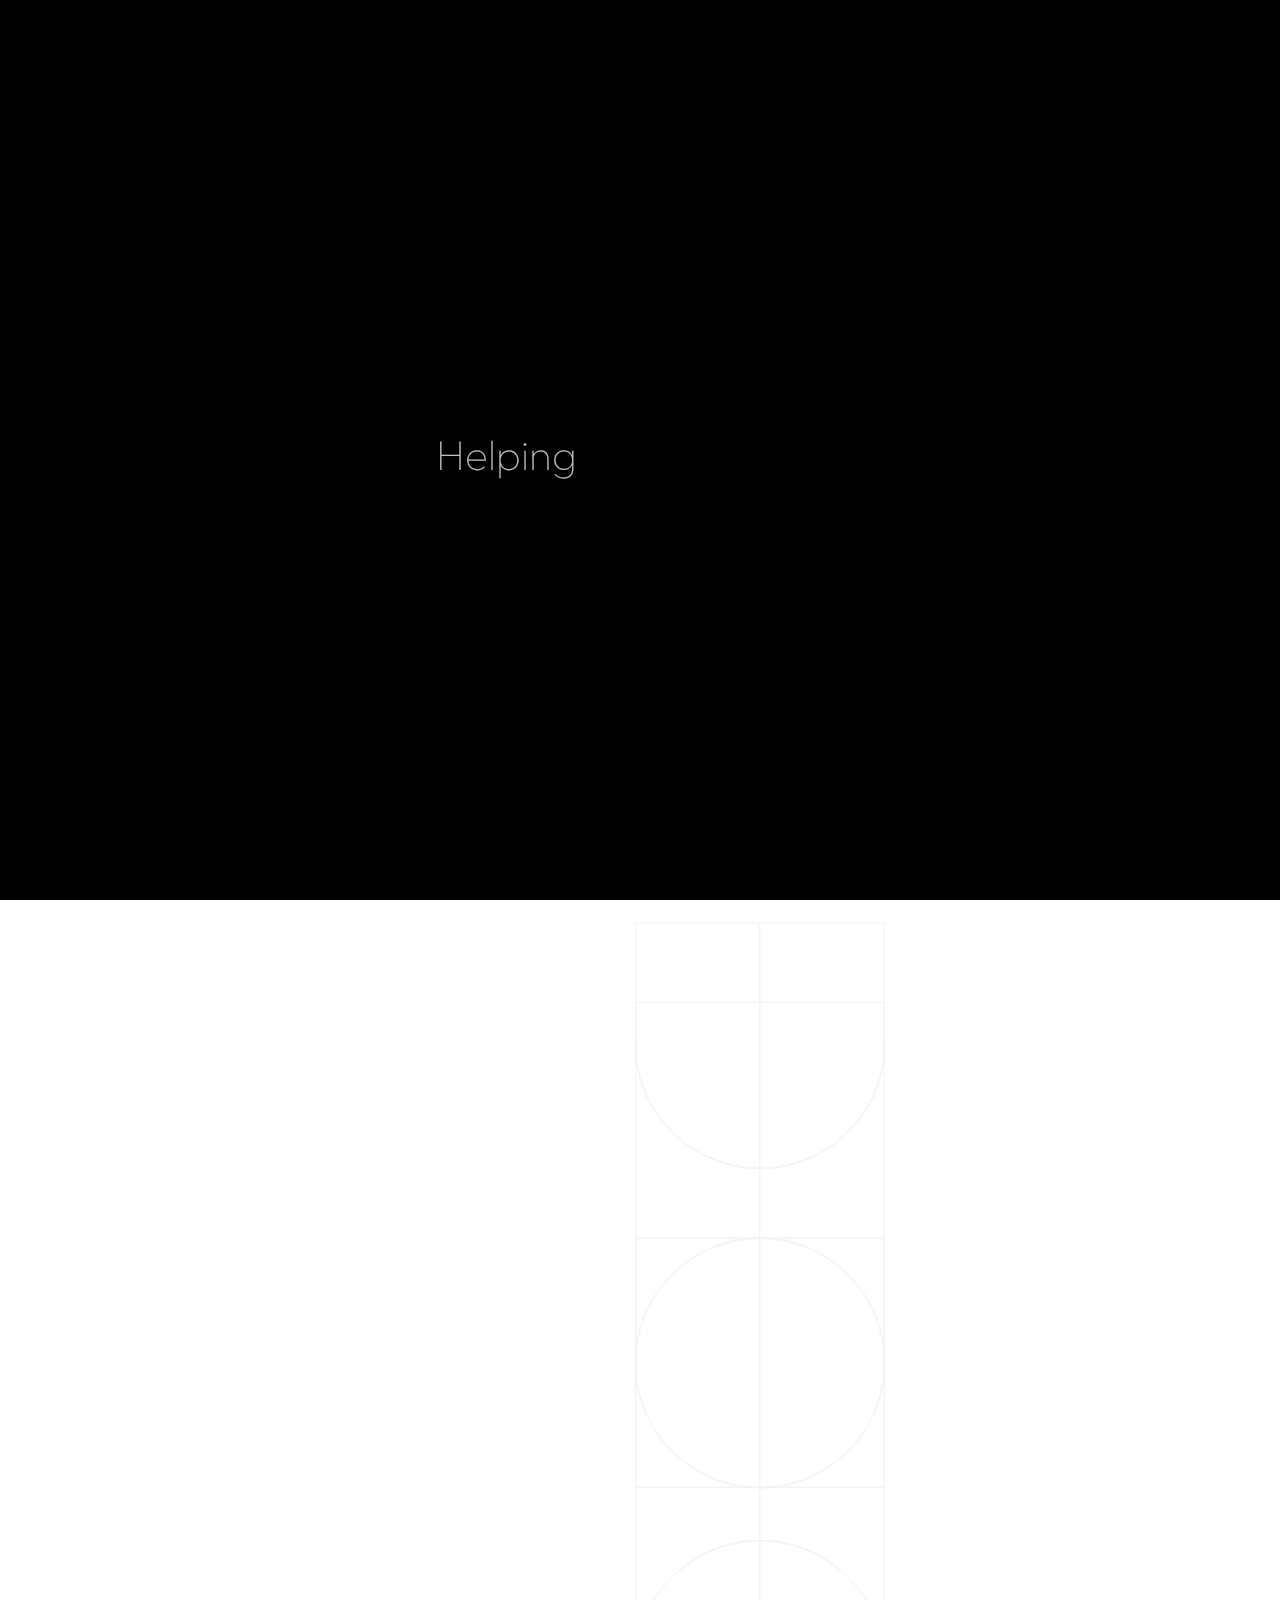
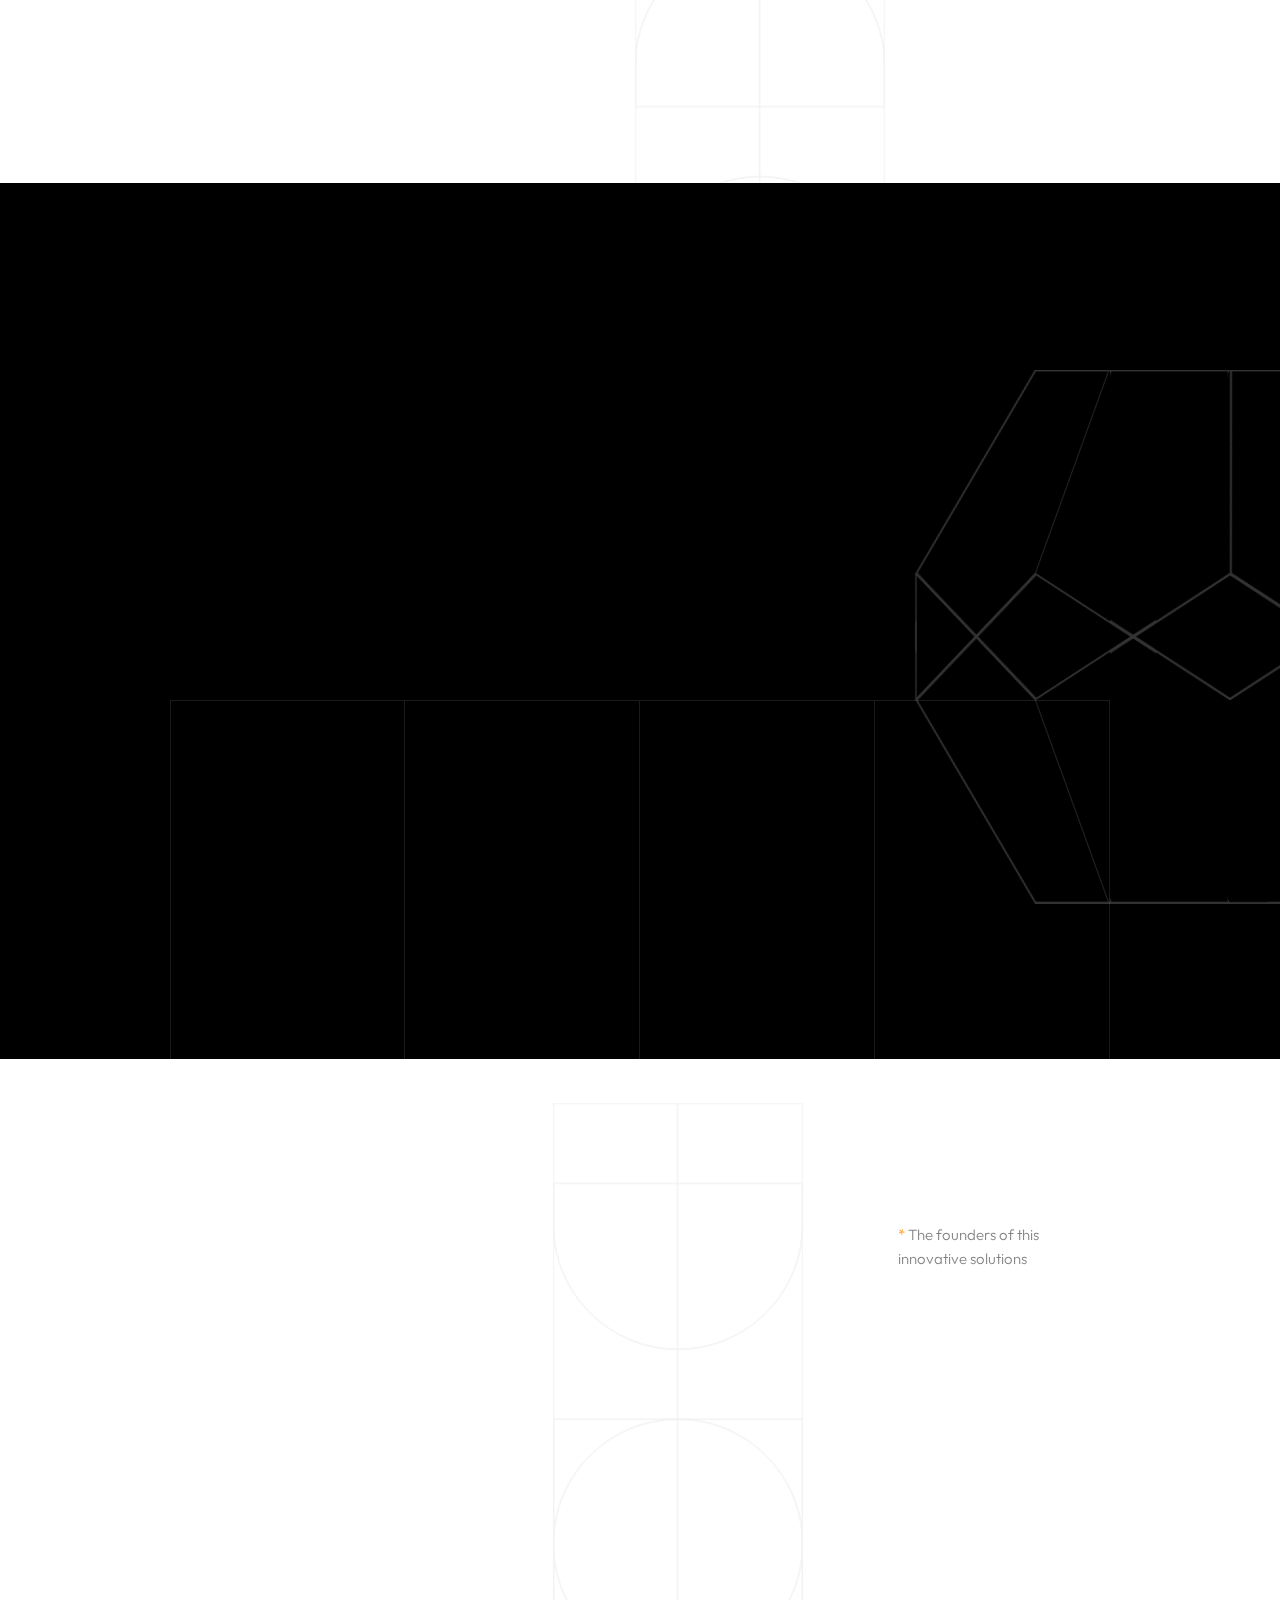
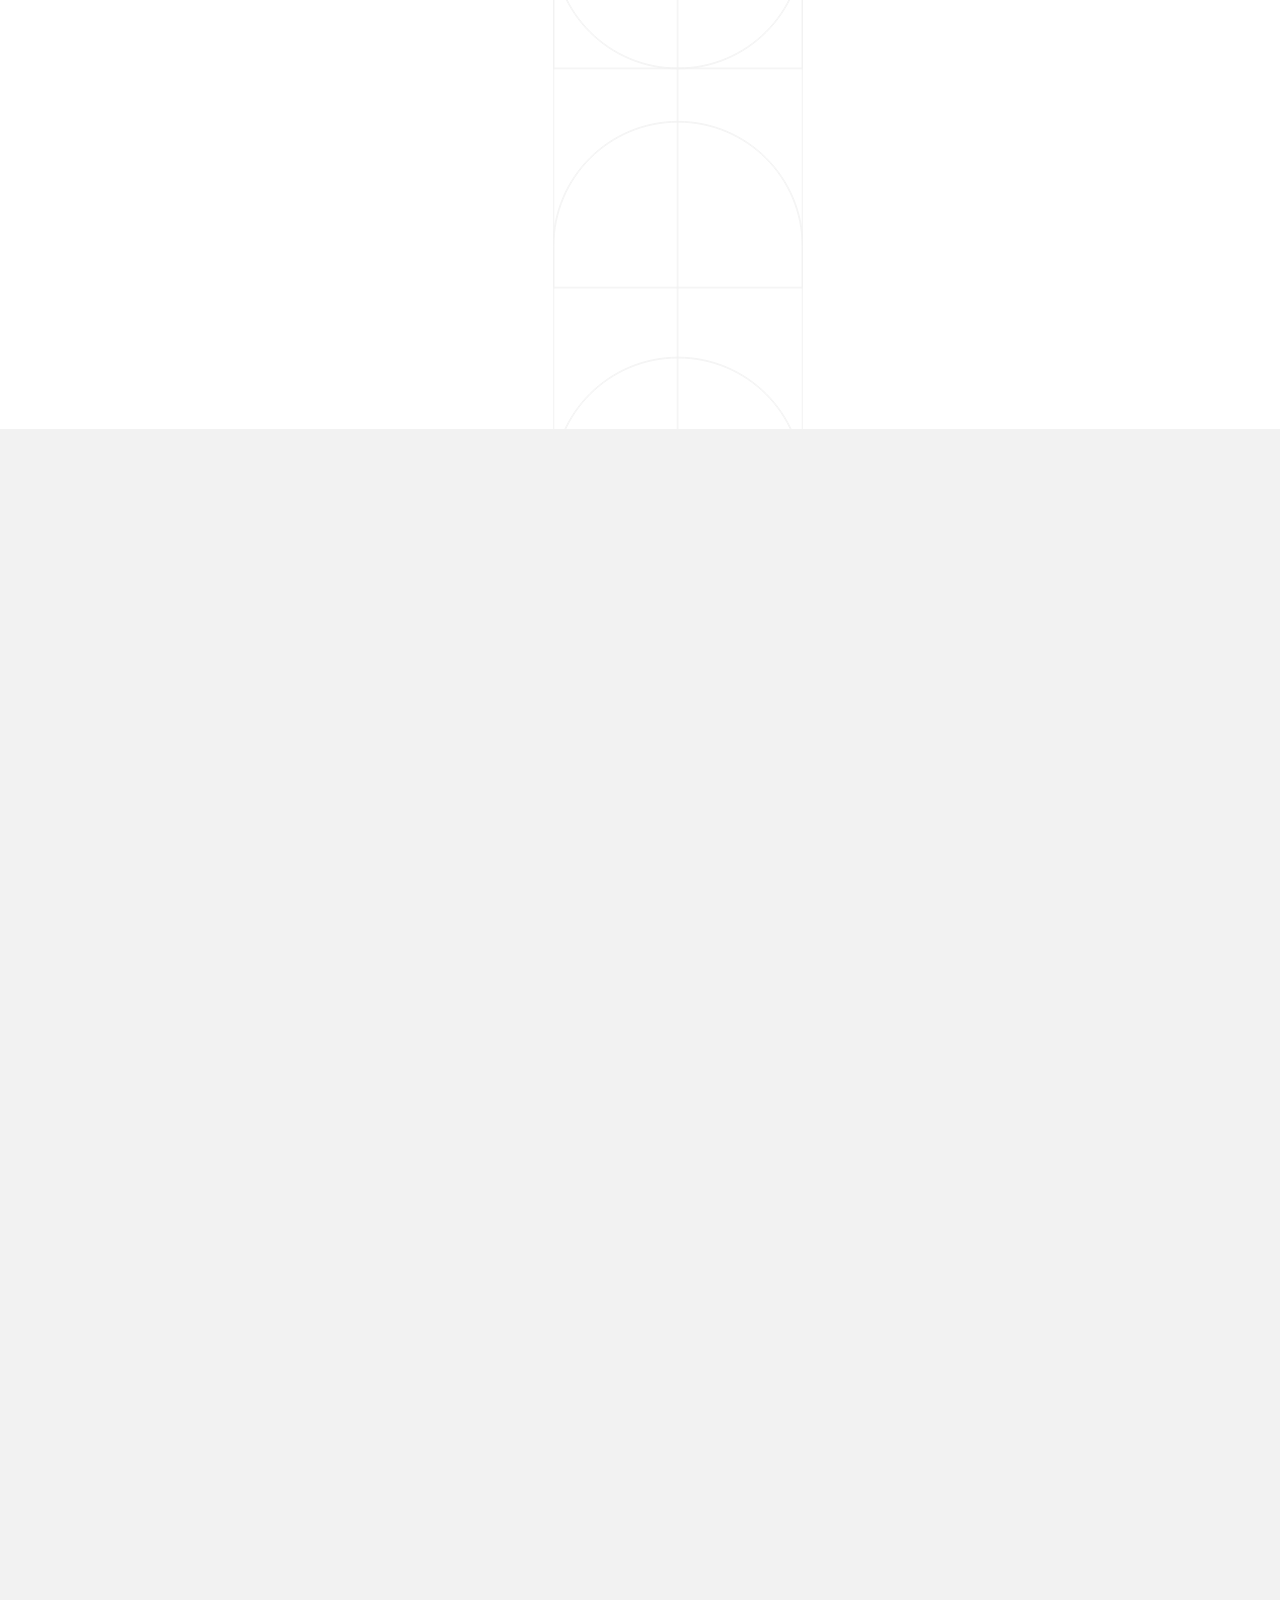
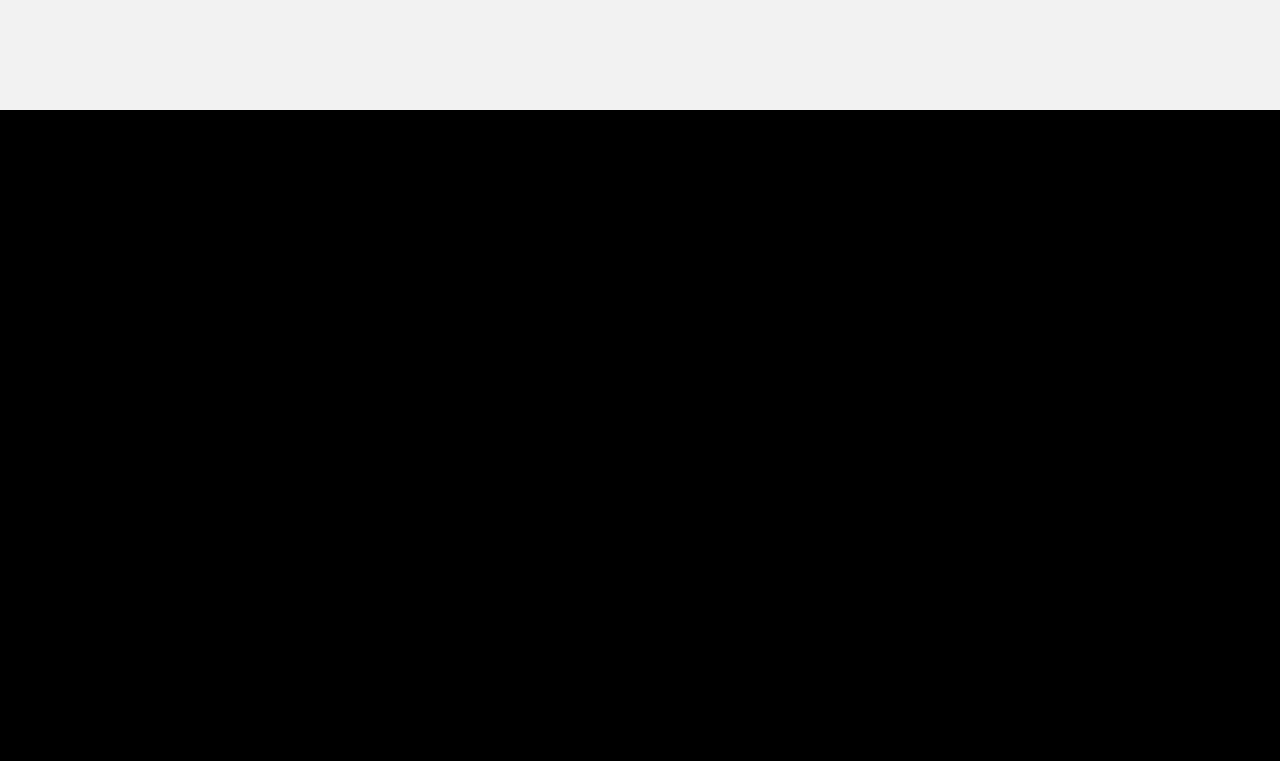
==== commit 66007ac2: "Update Index.html" ====
--- a/Index.html
+++ b/Index.html
@@ -244,7 +244,7 @@
 
                                     <div class="mil-about-quote">
                                         <div class="mil-avatar mil-up">
-                                            <img src="../Beetkar/img/photo/beekeeper-working.jpg" alt="Founder">
+                                            <img src="/img/photo/beekeeper-working.jpg" alt="Founder">
                                         </div>
                                         <h6 class="mil-quote mil-up">Protecting Bees with <span class="mil-thin">Smart Technology</span><span class="mil-thin"></span></h6>
                                     </div>
@@ -256,7 +256,7 @@
                                 <div class="mil-about-photo mil-mb-90">
                                     <div class="mil-lines-place"></div>
                                     <div class="mil-up mil-img-frame" style="padding-bottom: 160%;">
-                                        <img src="../Beetkar/img/photo/meet-beekeeper.jpg" alt="img" class="mil-scale" data-value-1="1" data-value-2="1.2">
+                                        <img src="/img/photo/meet-beekeeper.jpg" alt="img" class="mil-scale" data-value-1="1" data-value-2="1.2">
                                     </div>
                                 </div>
 
@@ -546,13 +546,13 @@
                                     <a href="#." class="mil-partner-frame" style="width: 100px;"><img src="img/partners/Elkana2.png" alt="logo"></a>
                                 </div>
                                 <div class="swiper-slide">
-                                    <a href="#." class="mil-partner-frame" style="width: 100px;"><img src="../Beetkar/img/partners/Adobe Express - file (2).png" alt="logo"></a>
+                                    <a href="#." class="mil-partner-frame" style="width: 100px;"><img src="/img/partners/Adobe Express - file (2).png" alt="logo"></a>
                                 </div>
                                 <div class="swiper-slide">
                                     <a href="#." class="mil-partner-frame" style="width: 100px;"><img src="img/partners/Elkana2.png" alt="logo"></a>
                                 </div>
                                 <div class="swiper-slide">
-                                    <a href="#." class="mil-partner-frame" style="width: 100px;"><img src="../Beetkar/img/partners/Adobe Express - file (2).png" alt="logo"></a>
+                                    <a href="#." class="mil-partner-frame" style="width: 100px;"><img src="/img/partners/Adobe Express - file (2).png" alt="logo"></a>
                                 </div>
                             </div>
                         </div>
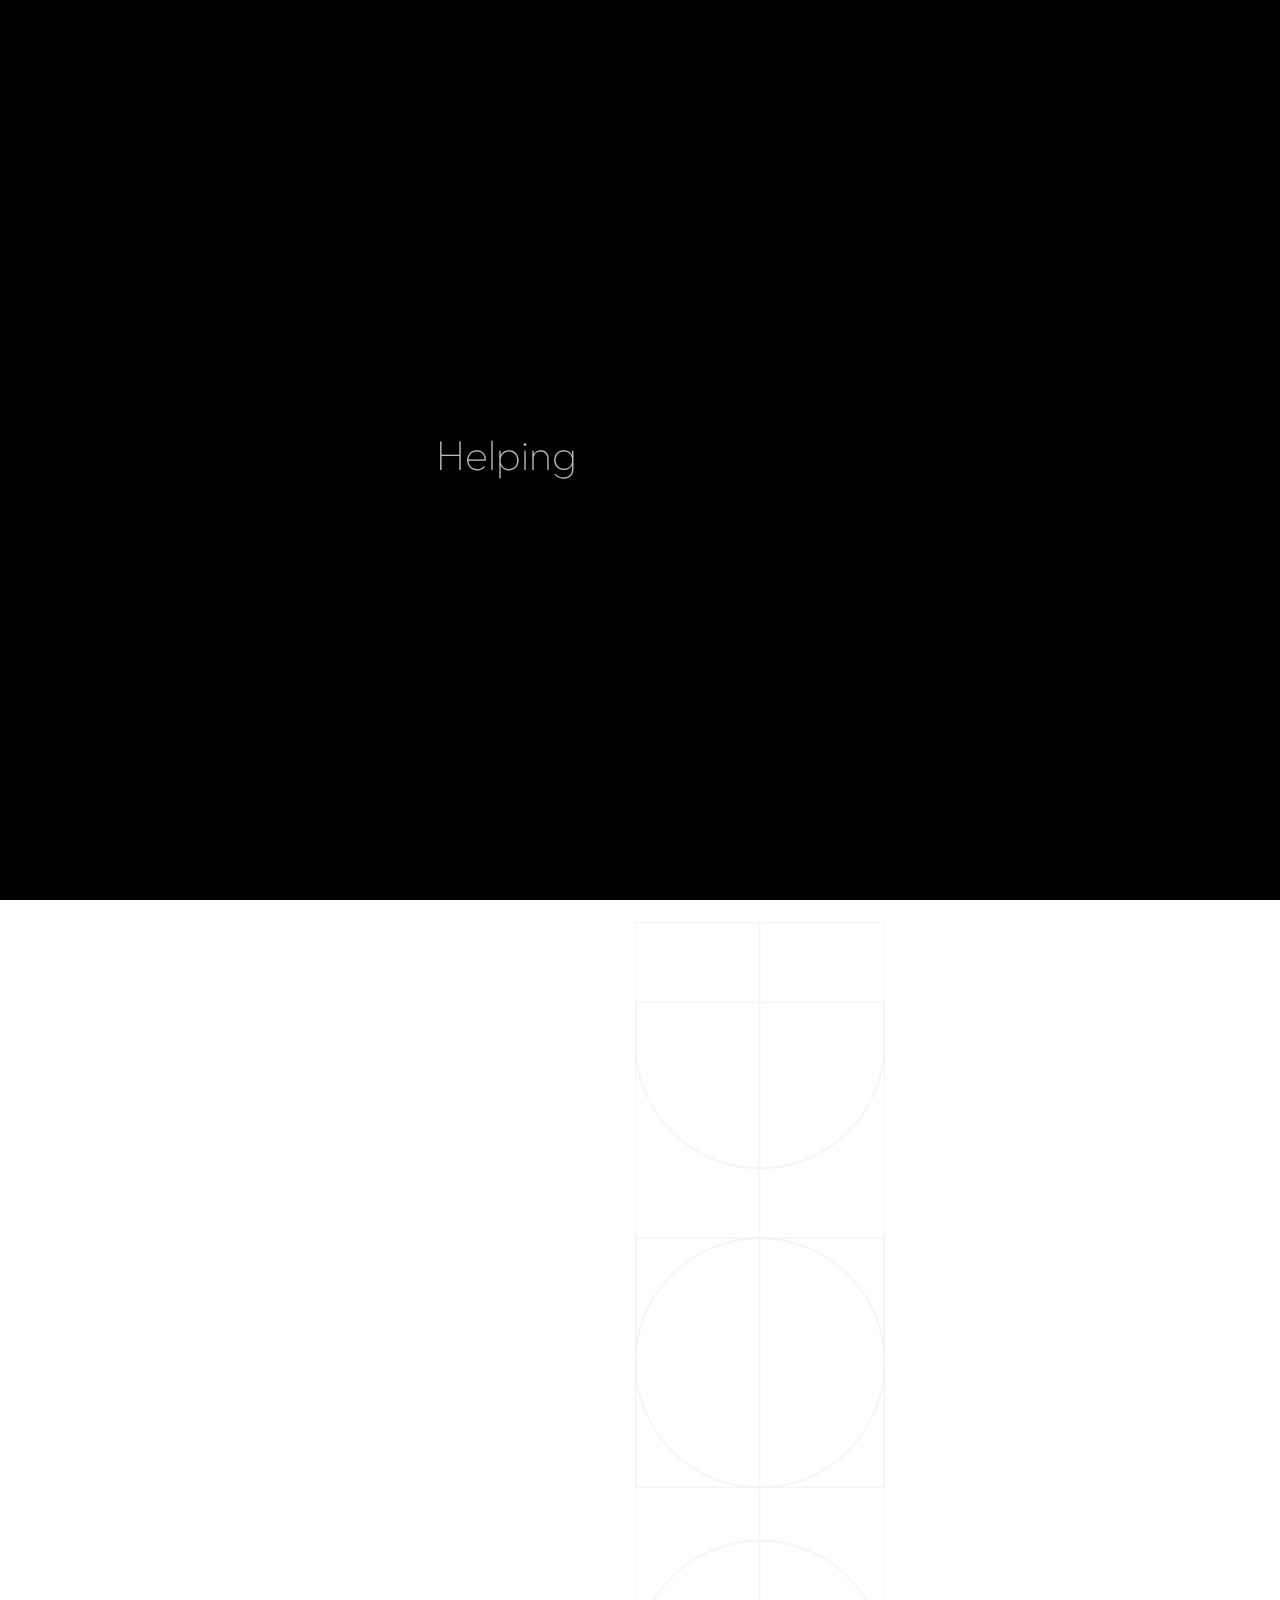
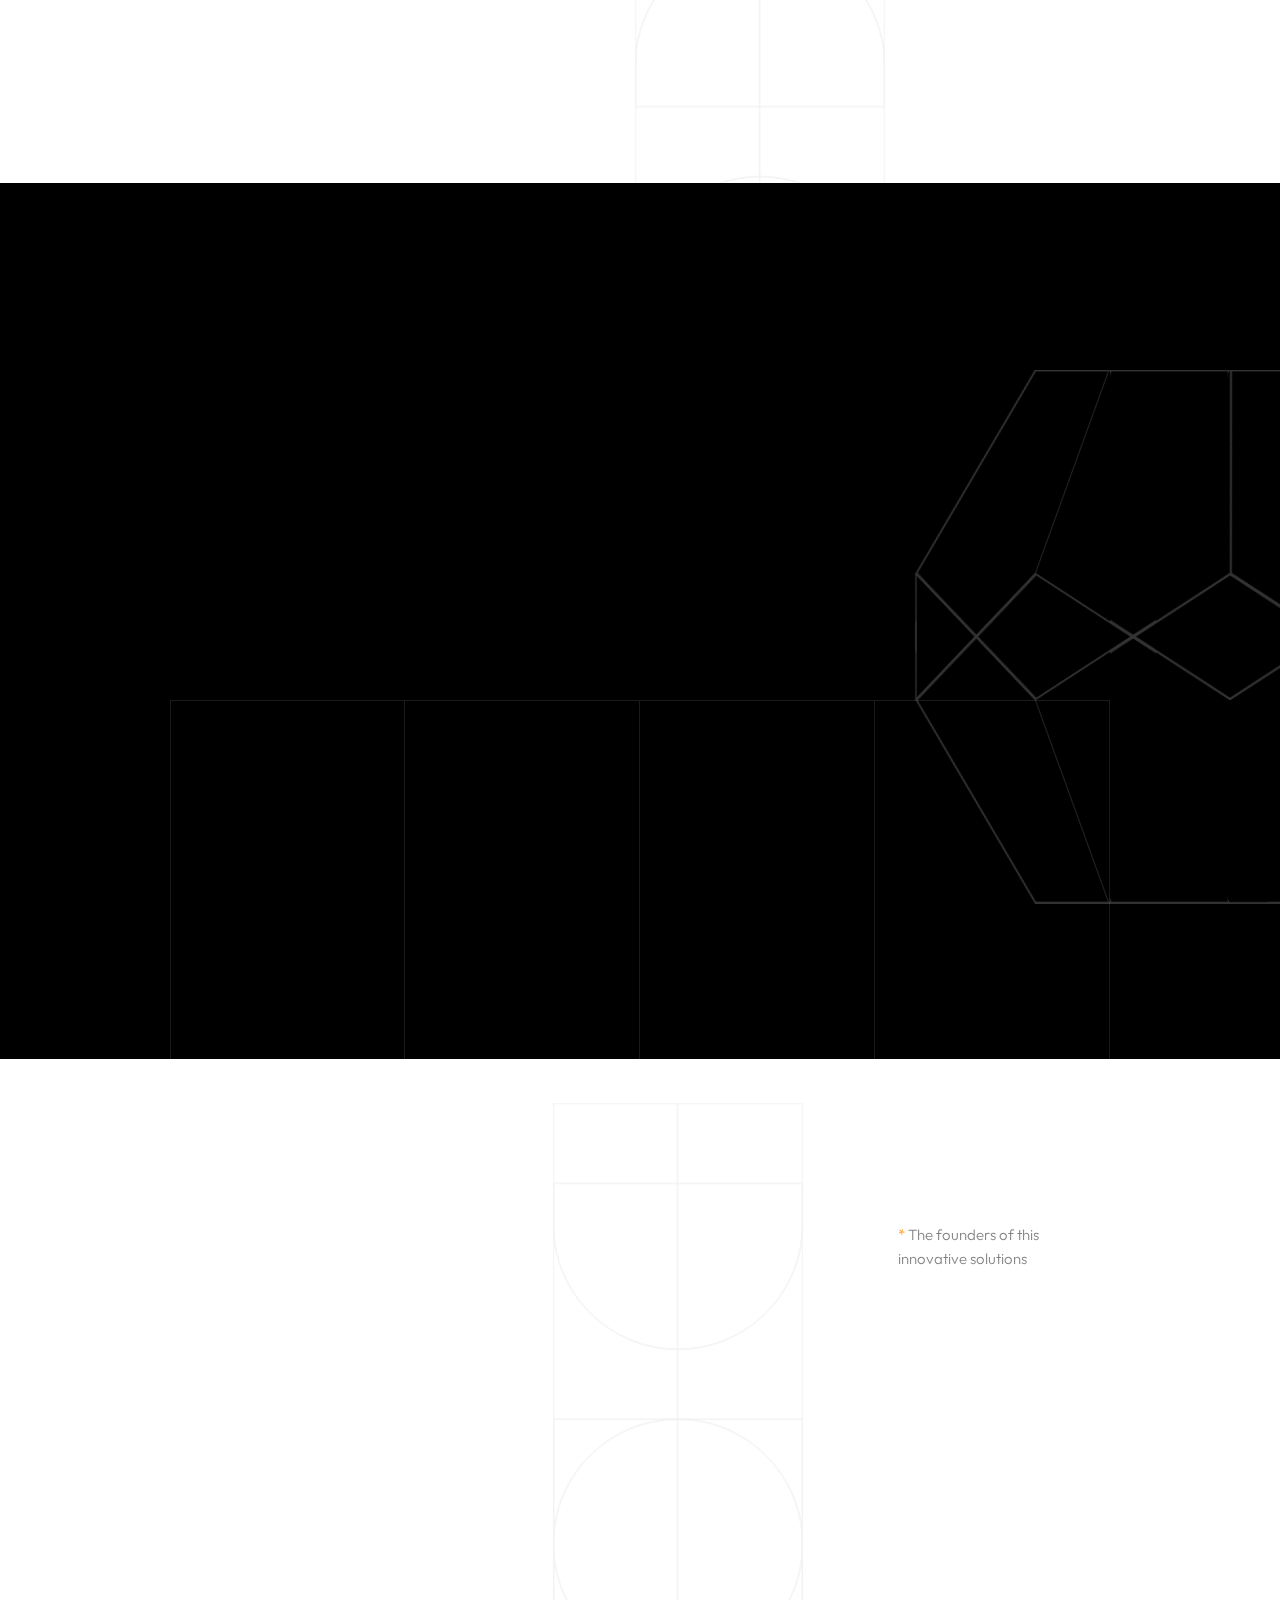
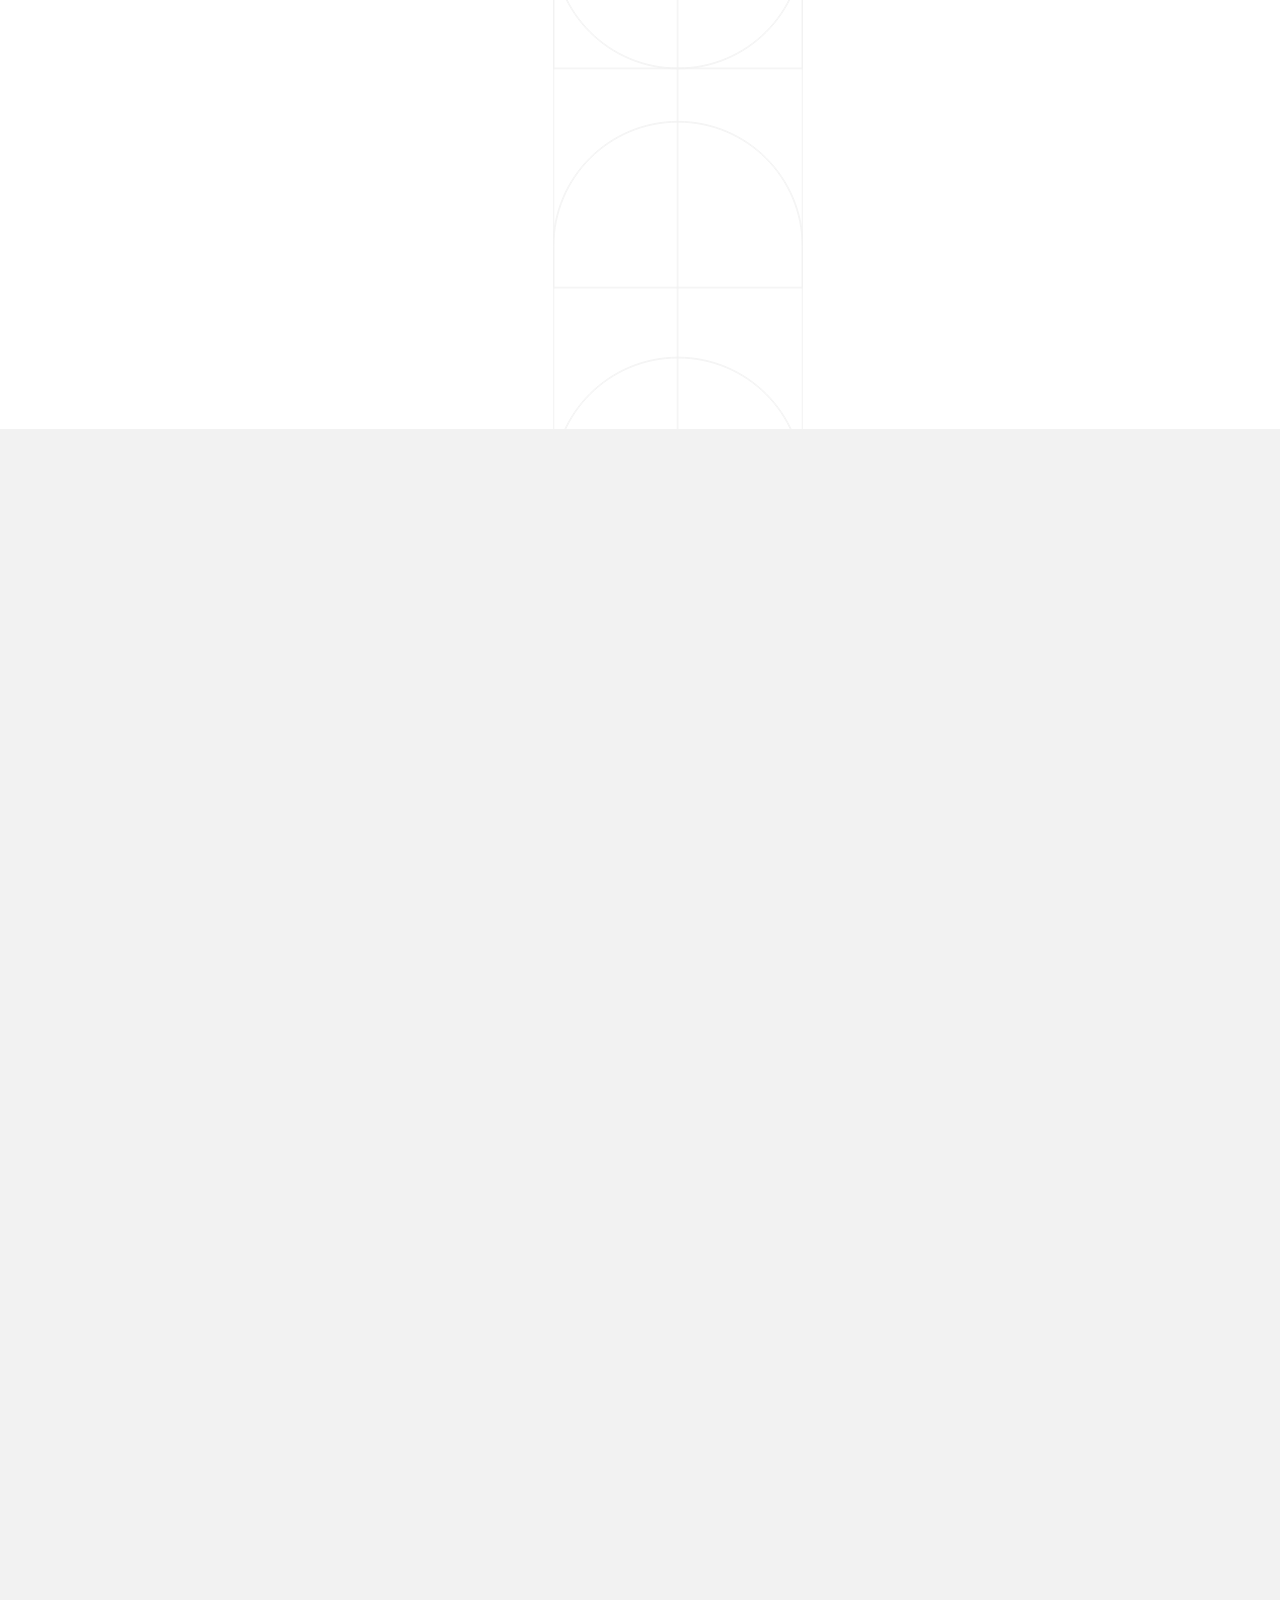
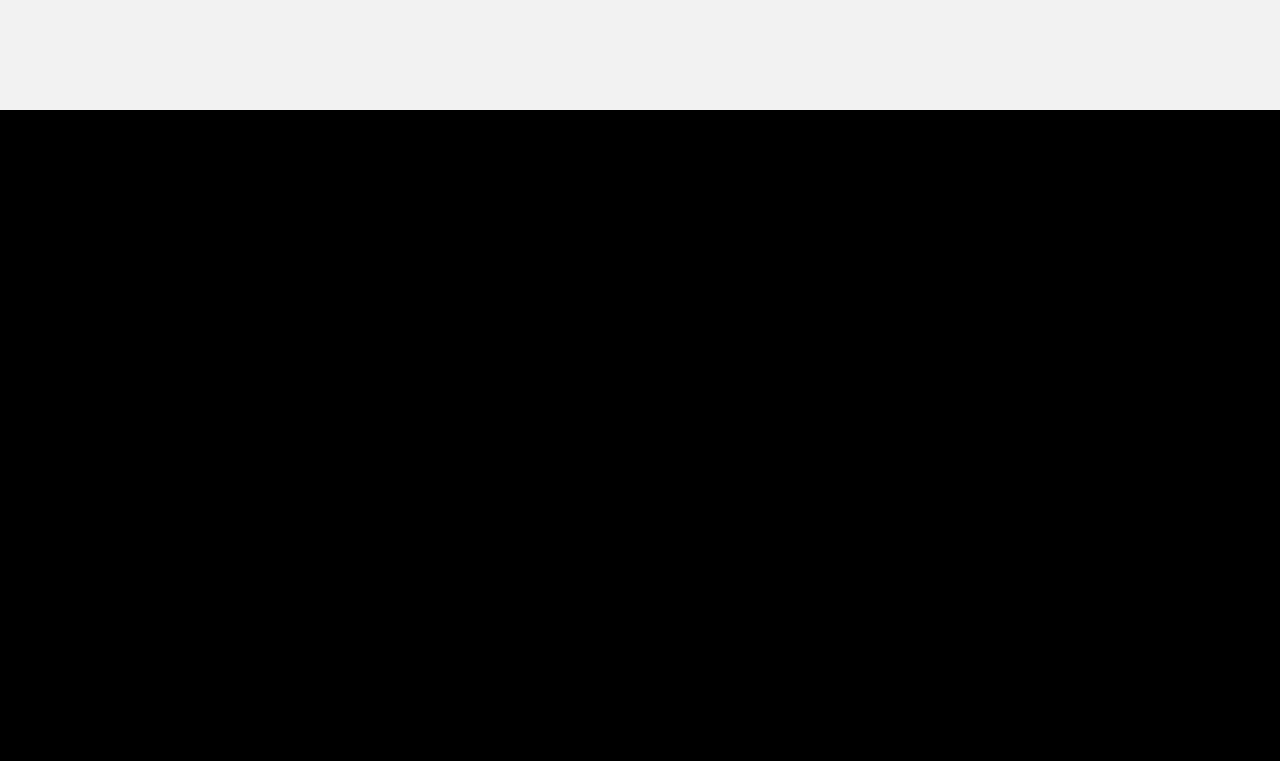
==== commit f6b56b70: "Update Index.html" ====
--- a/Index.html
+++ b/Index.html
@@ -244,7 +244,7 @@
 
                                     <div class="mil-about-quote">
                                         <div class="mil-avatar mil-up">
-                                            <img src="/img/photo/beekeeper-working.jpg" alt="Founder">
+                                            <img src="img/team/Aleksandre.jpg" alt="Founder">
                                         </div>
                                         <h6 class="mil-quote mil-up">Protecting Bees with <span class="mil-thin">Smart Technology</span><span class="mil-thin"></span></h6>
                                     </div>
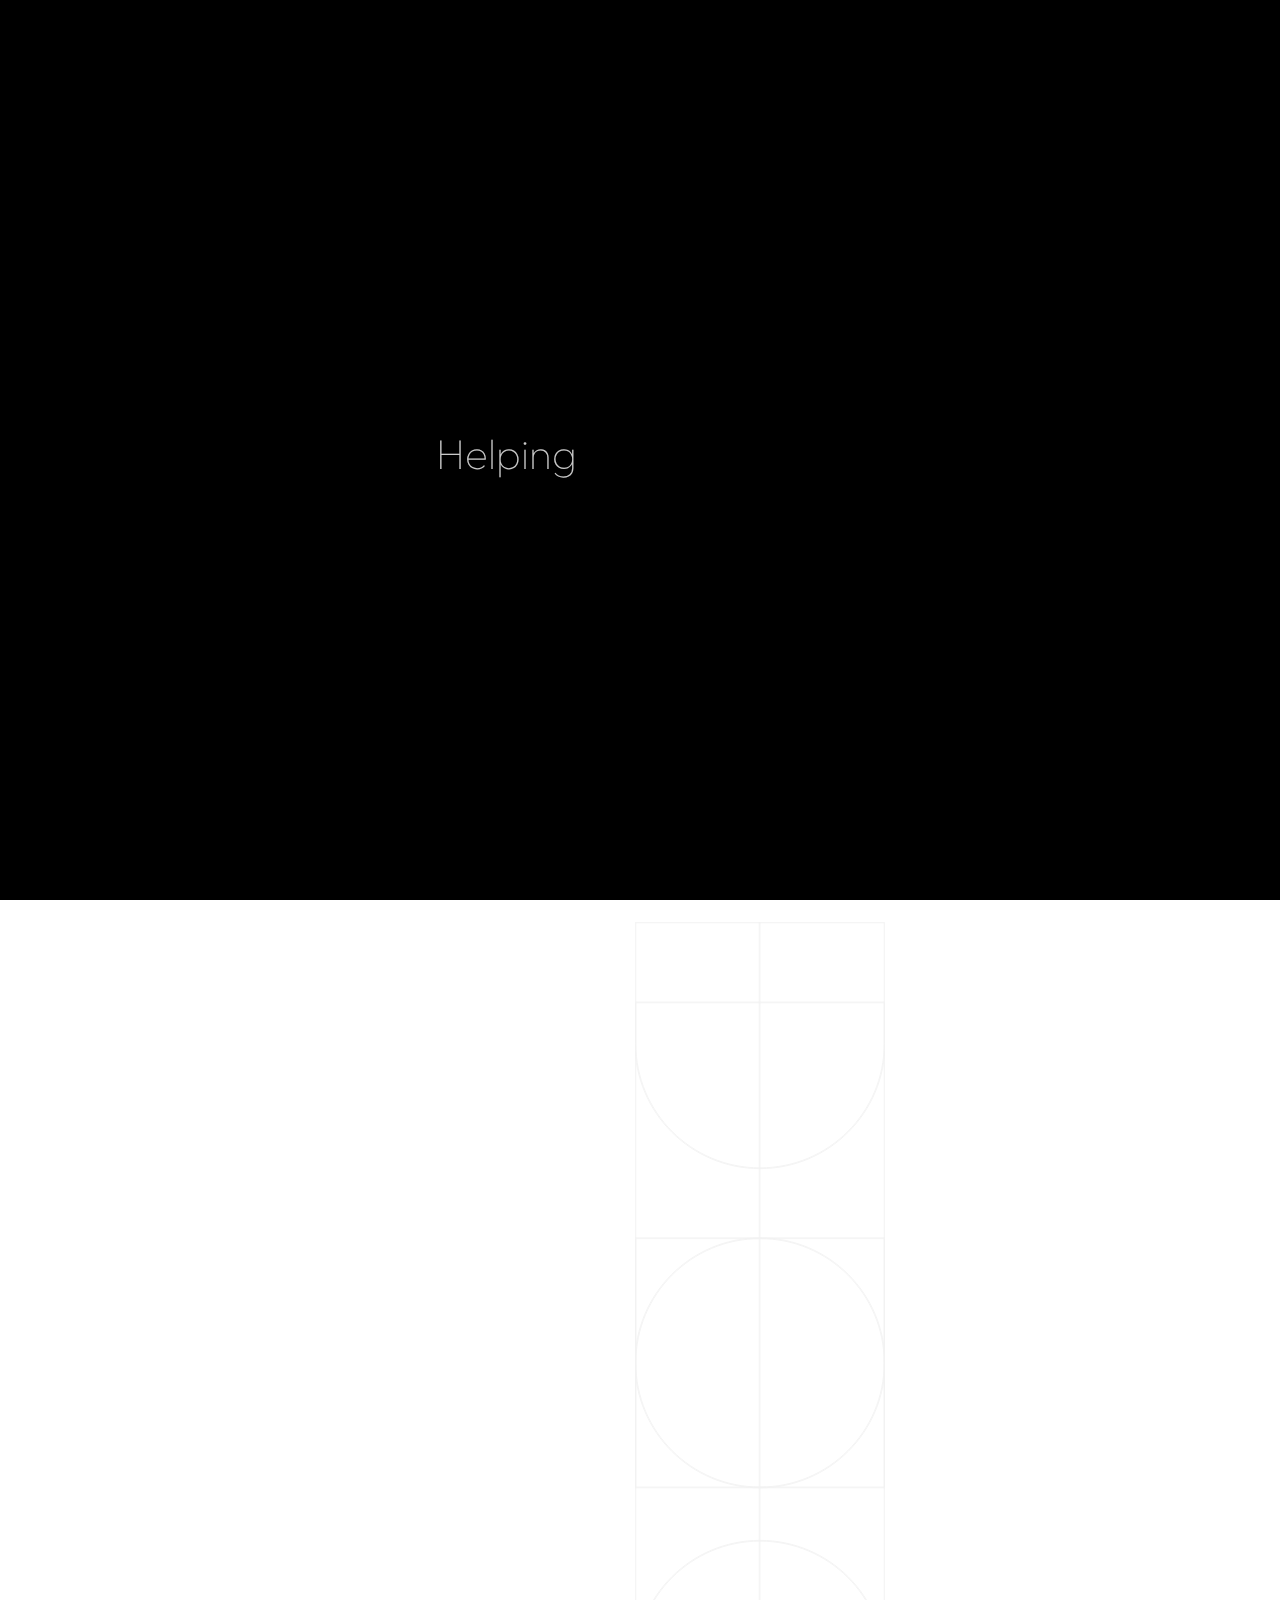
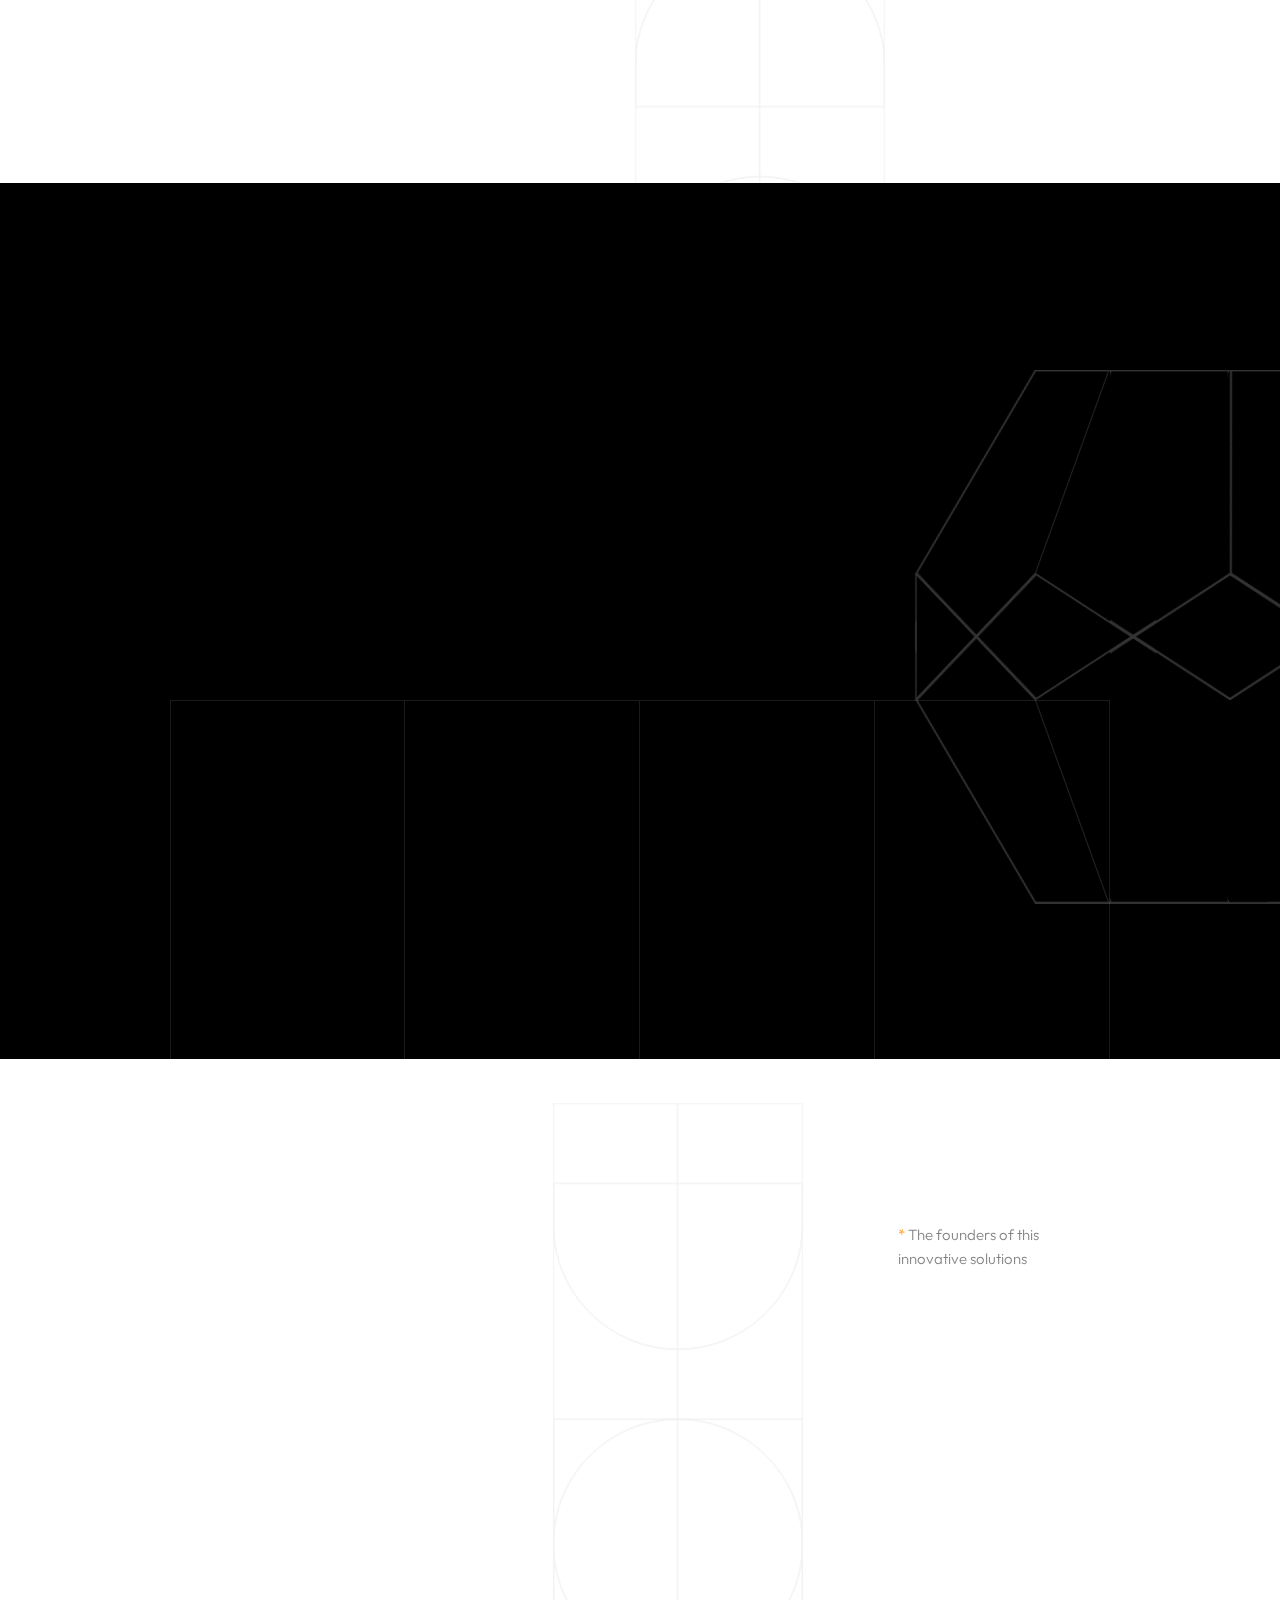
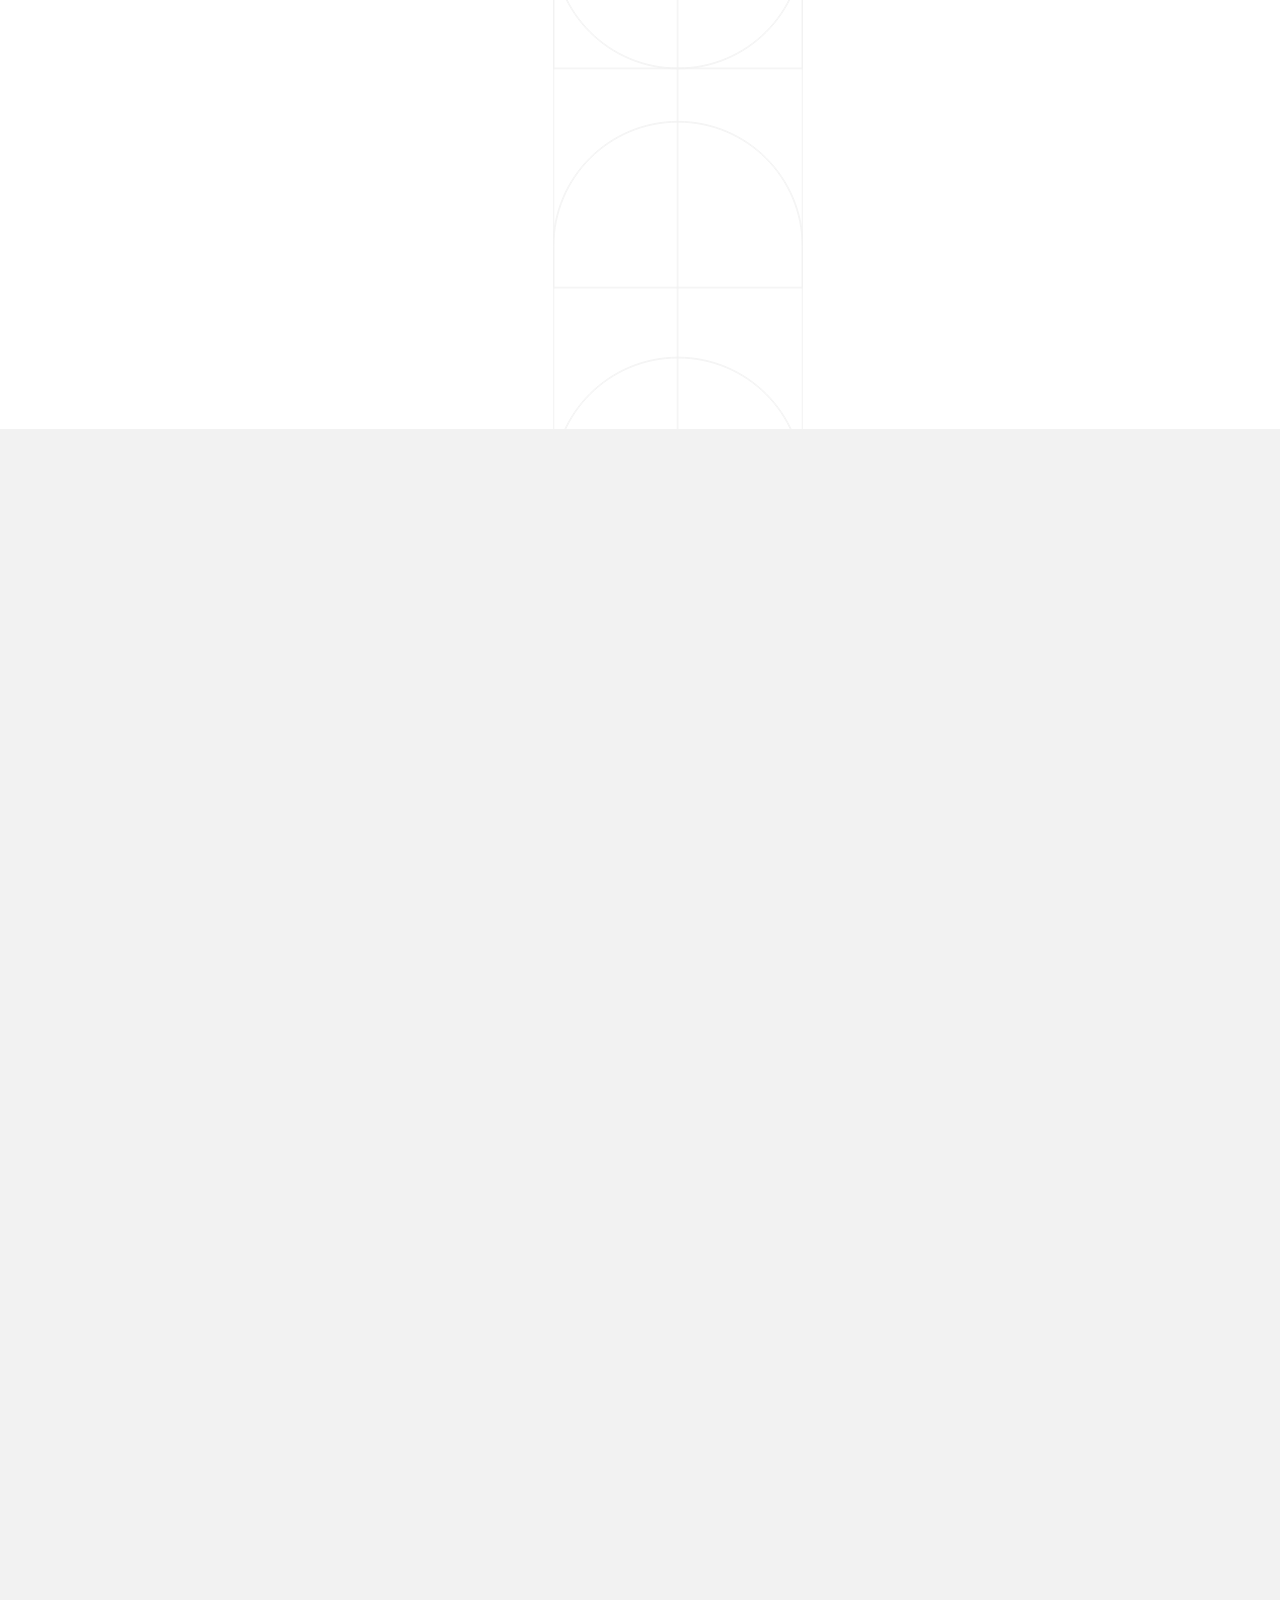
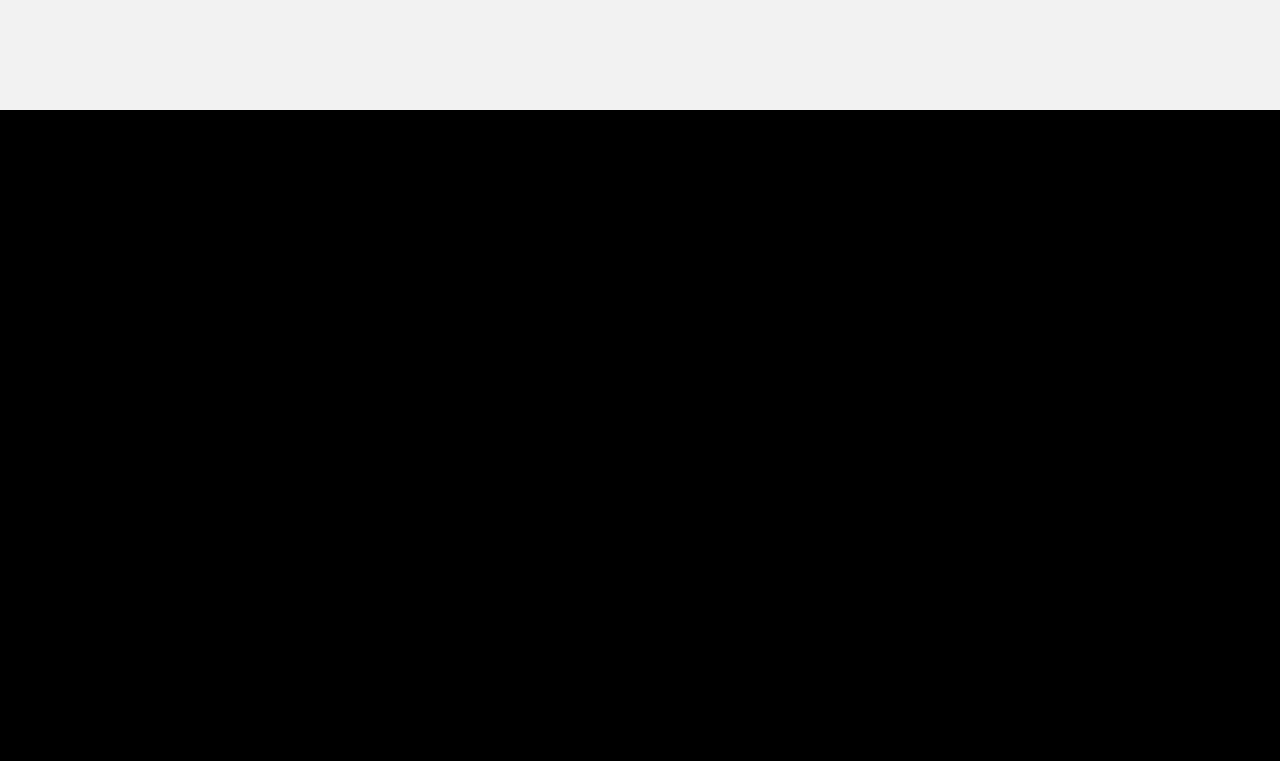
==== commit ca4f630e: "Update Index.html" ====
--- a/Index.html
+++ b/Index.html
@@ -244,7 +244,7 @@
 
                                     <div class="mil-about-quote">
                                         <div class="mil-avatar mil-up">
-                                            <img src="img/team/Aleksandre.jpg" alt="Founder">
+                                            <img src="img/team/Aleksandre 2.0.jpg" alt="Founder">
                                         </div>
                                         <h6 class="mil-quote mil-up">Protecting Bees with <span class="mil-thin">Smart Technology</span><span class="mil-thin"></span></h6>
                                     </div>
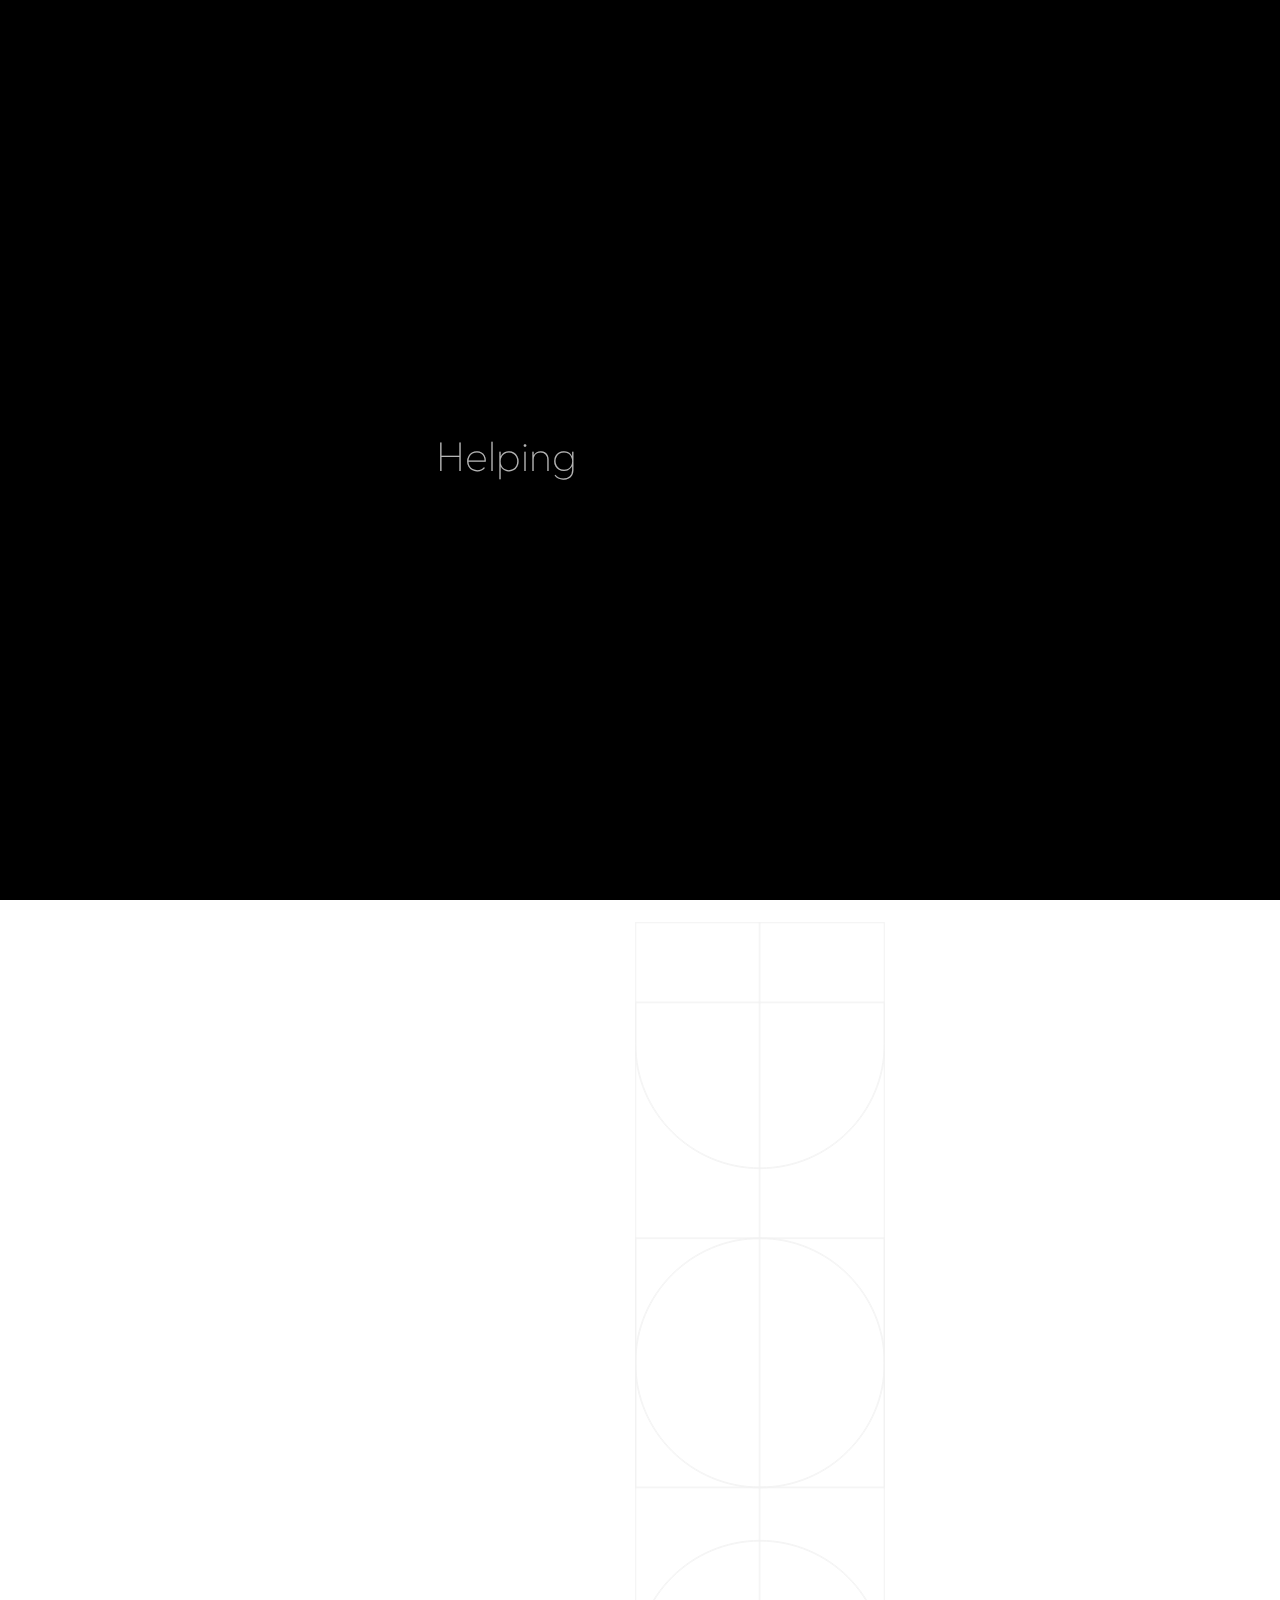
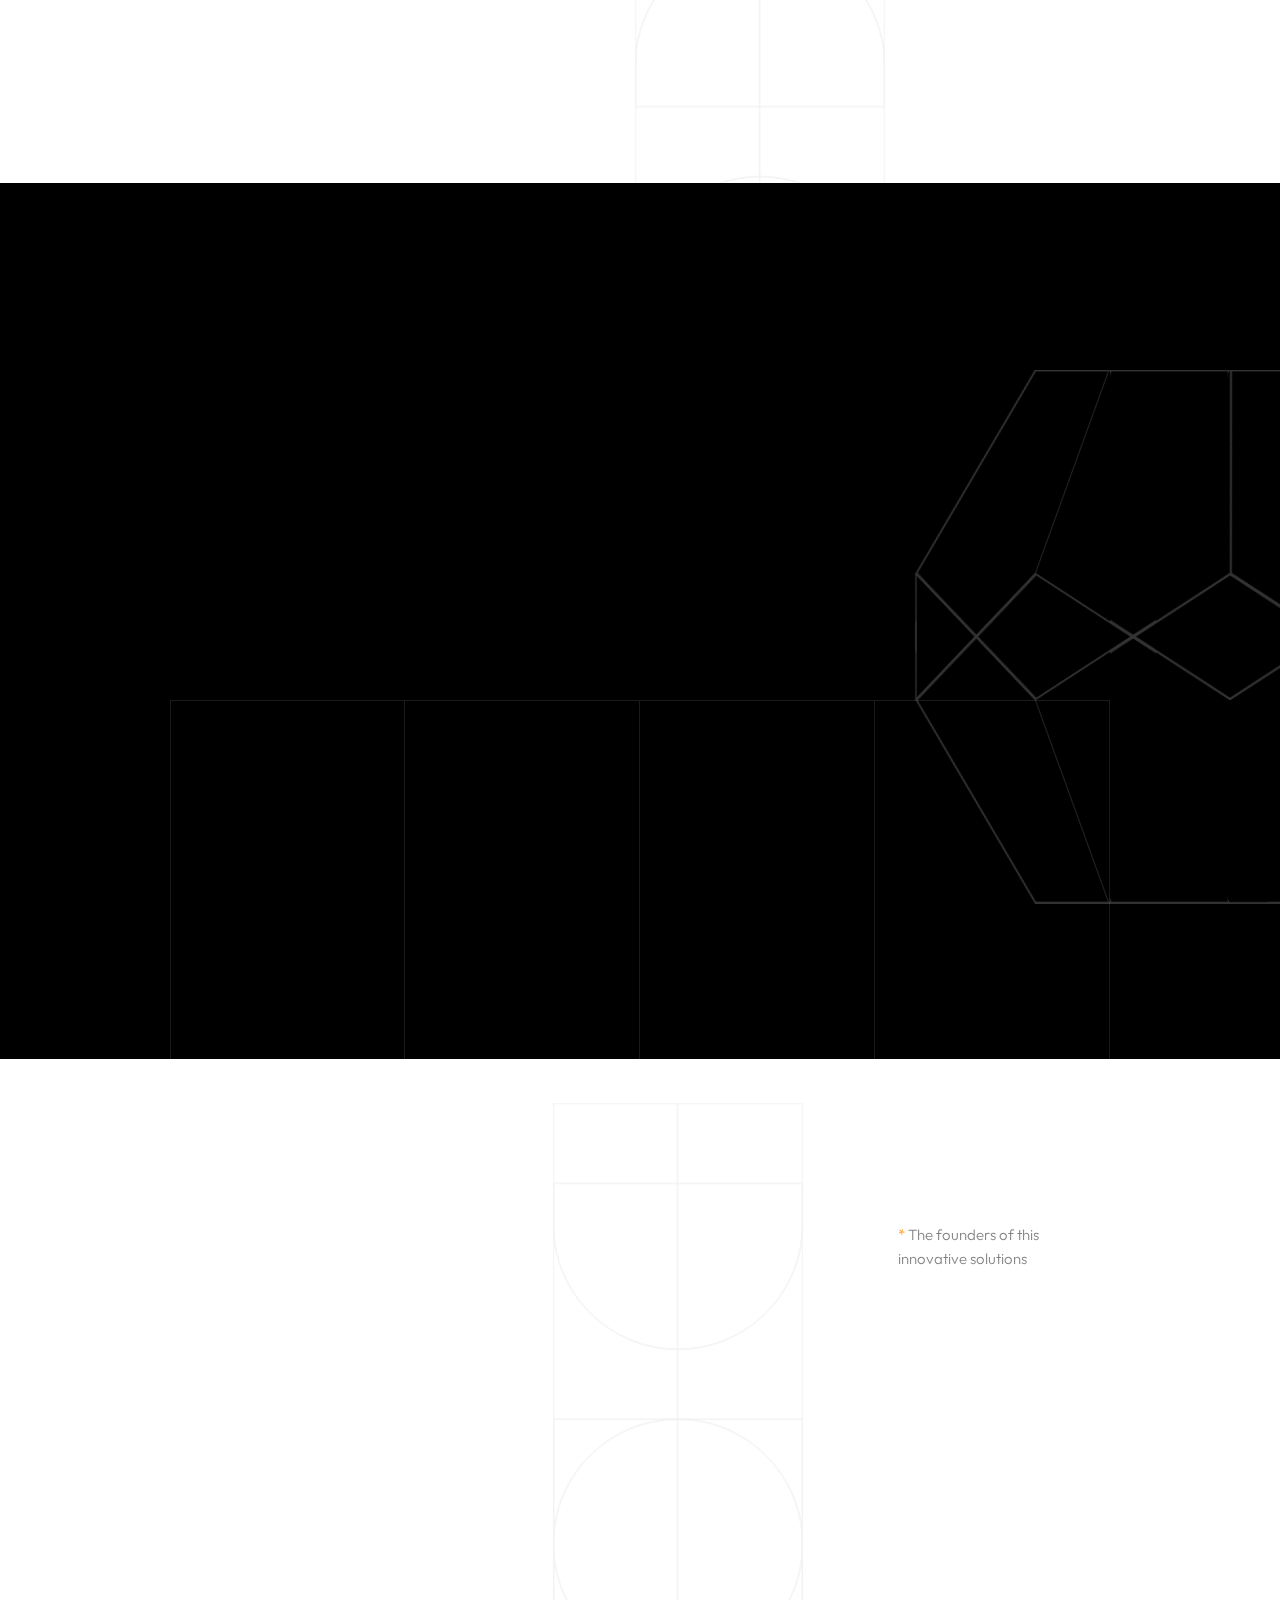
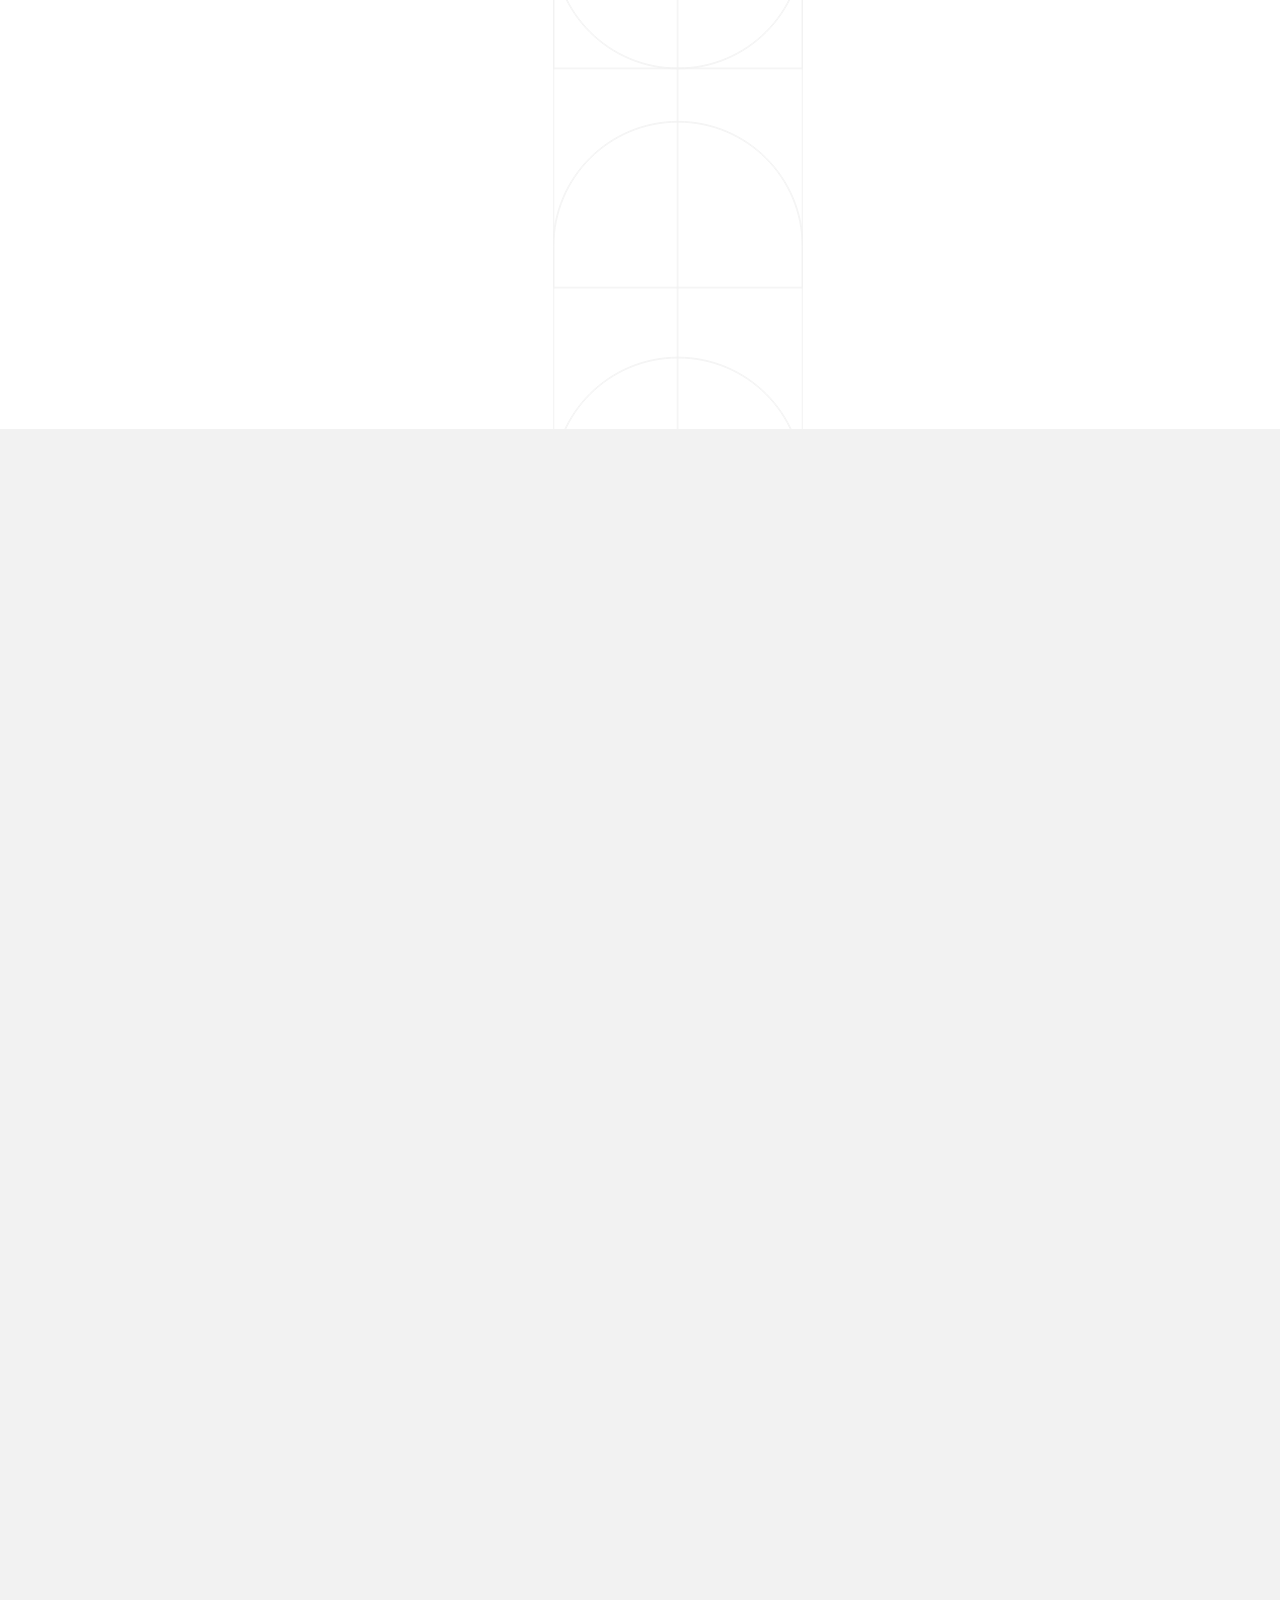
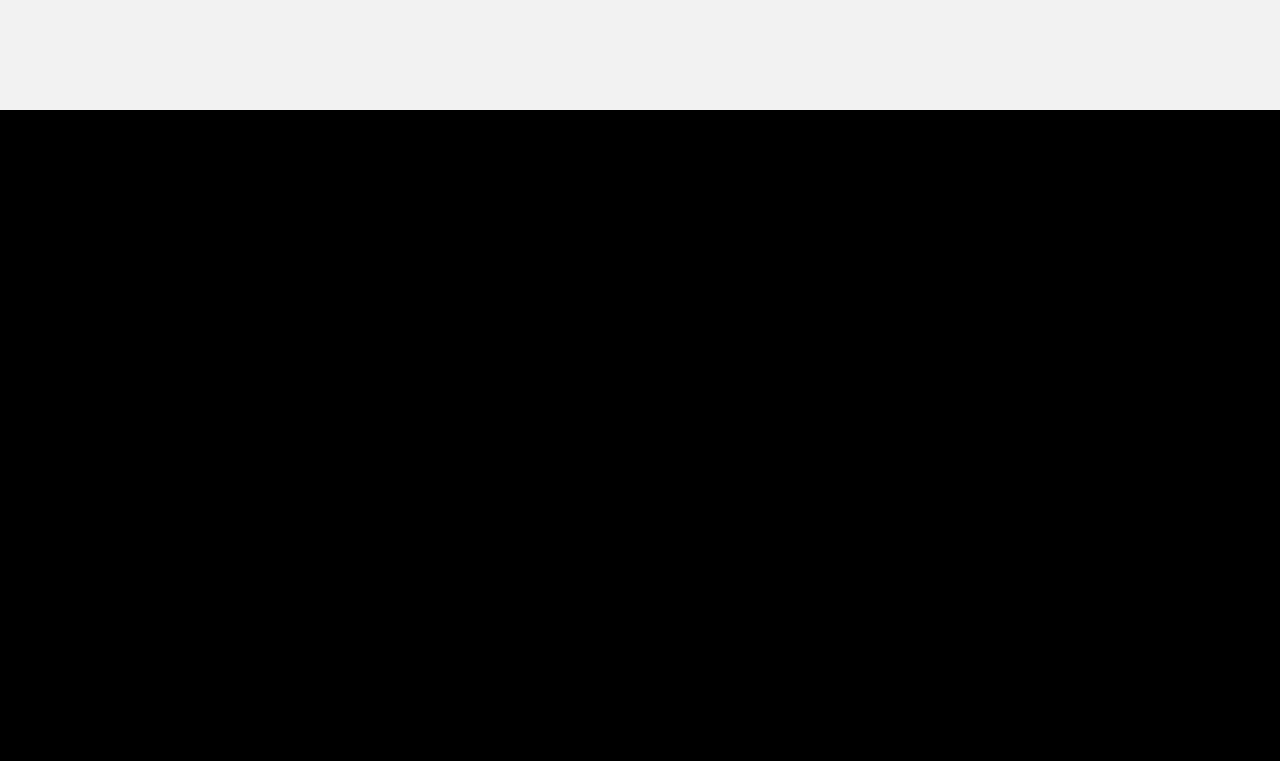
==== commit 06d3dfae: "Update Index.html" ====
--- a/Index.html
+++ b/Index.html
@@ -286,7 +286,7 @@
 
                                 <div class="mil-complex-text justify-content-center mil-up mil-mb-15">
 
-                                    <span class="mil-text-image"><img src="../Beetkar/img/photo/Beekeepers-talking.jpg" alt="team"></span>
+                                    <span class="mil-text-image"><img src="/img/photo/Beekeepers-talking.jpg" alt="team"></span>
                                     <h2 class="mil-h1 mil-muted mil-center">Unique <span class="mil-thin">Solution</span></h2>
 
                                 </div>
